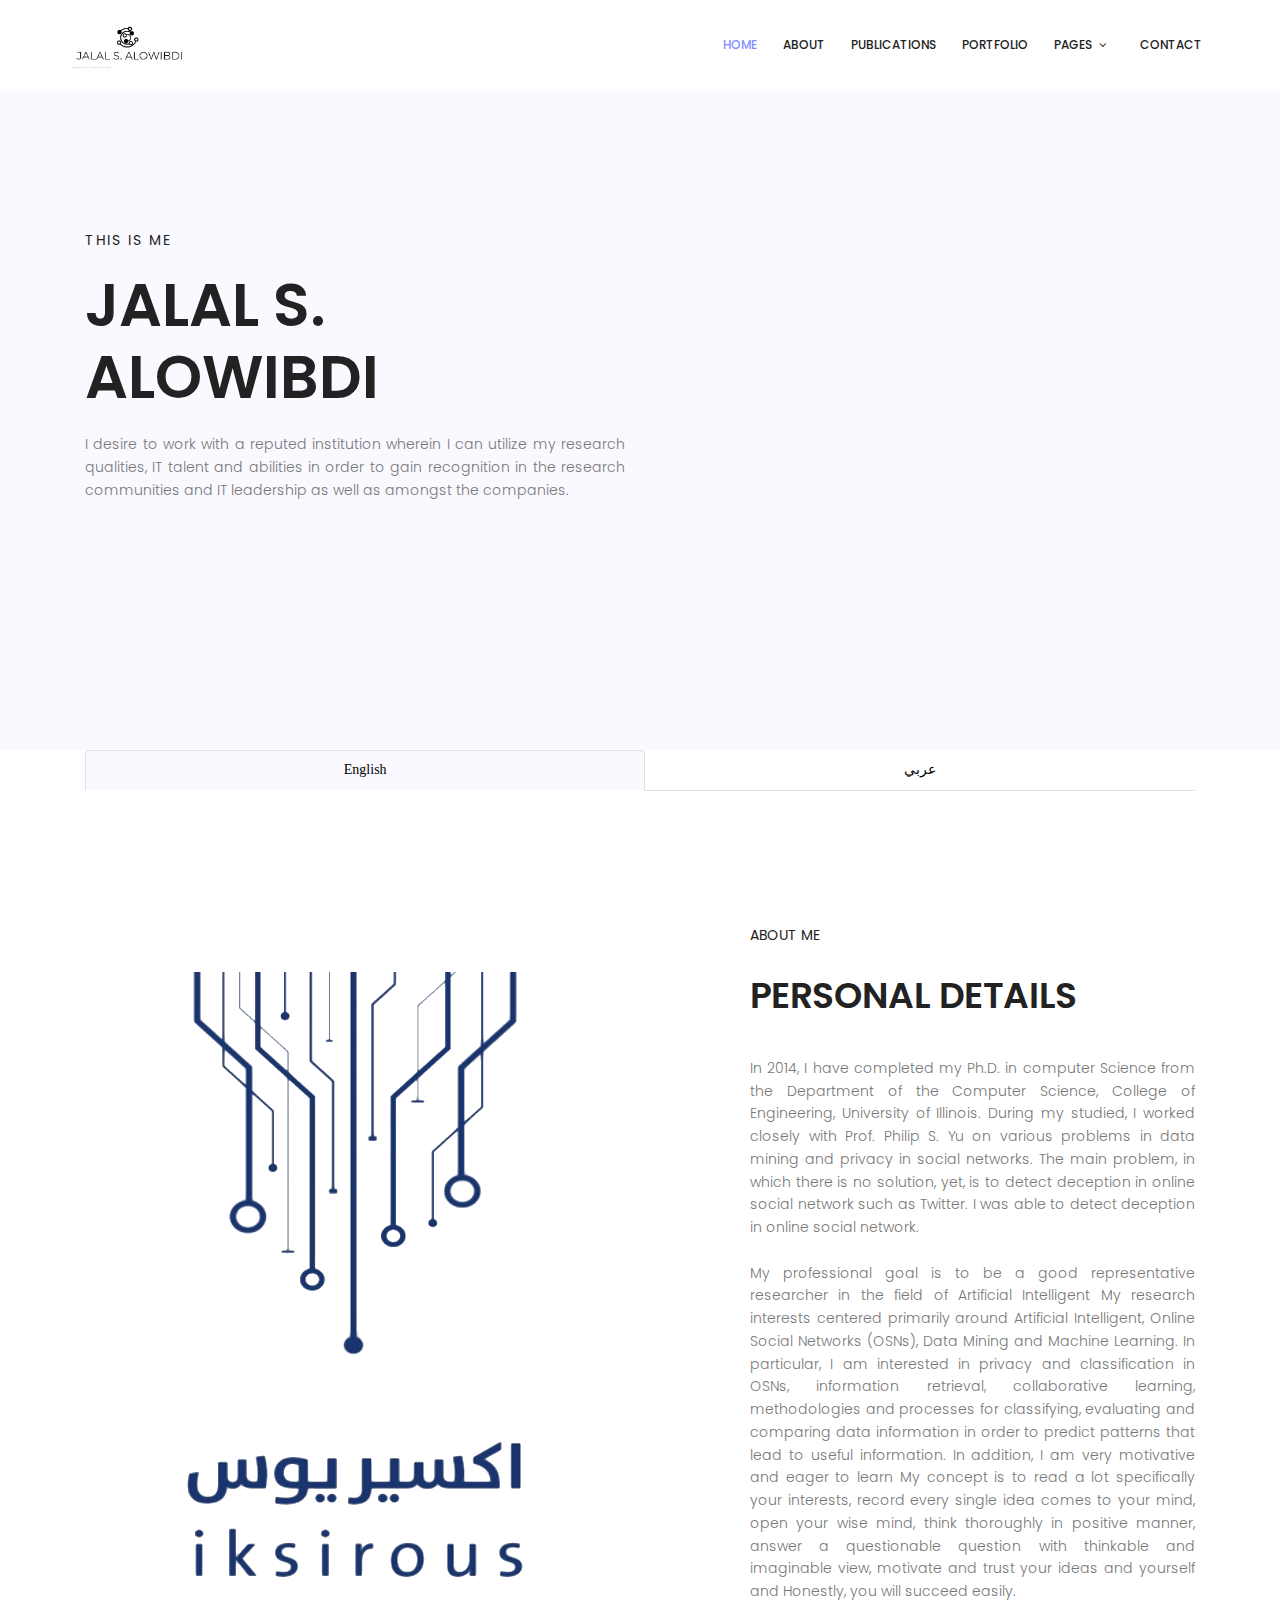
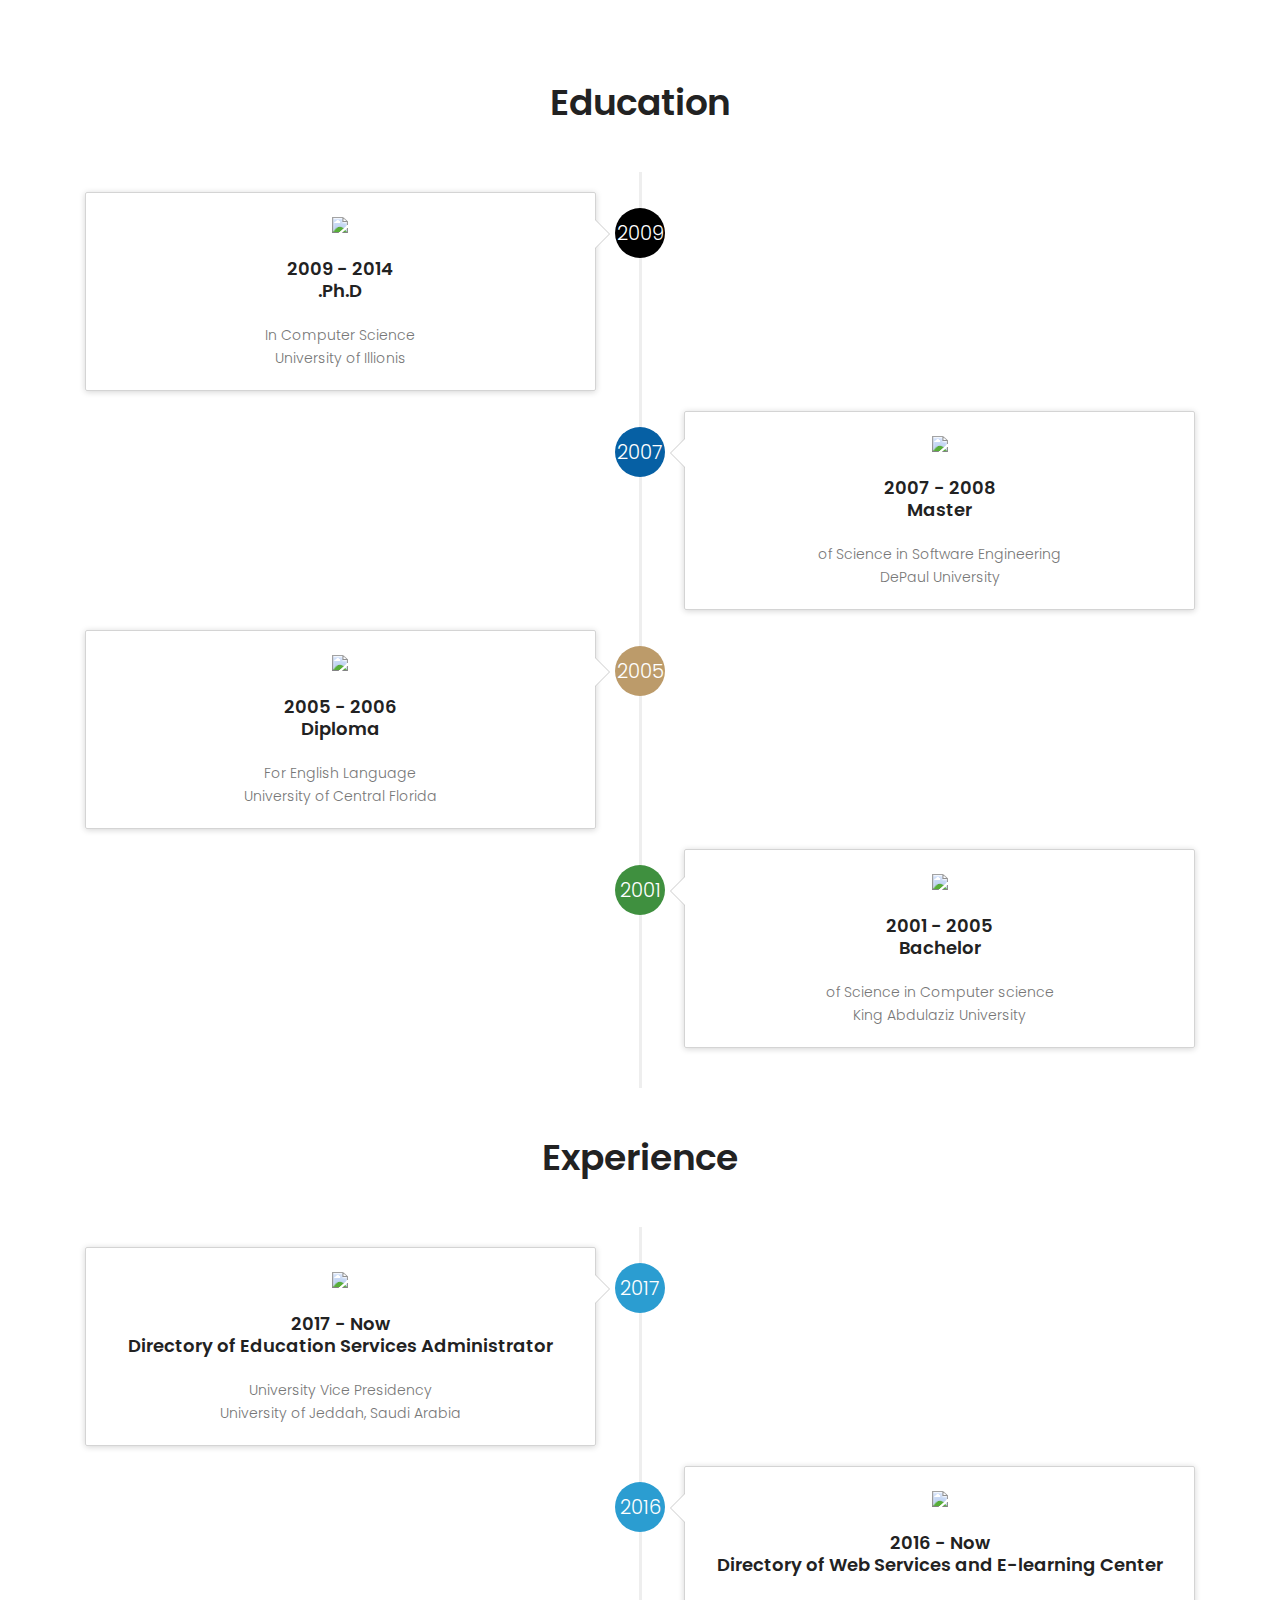
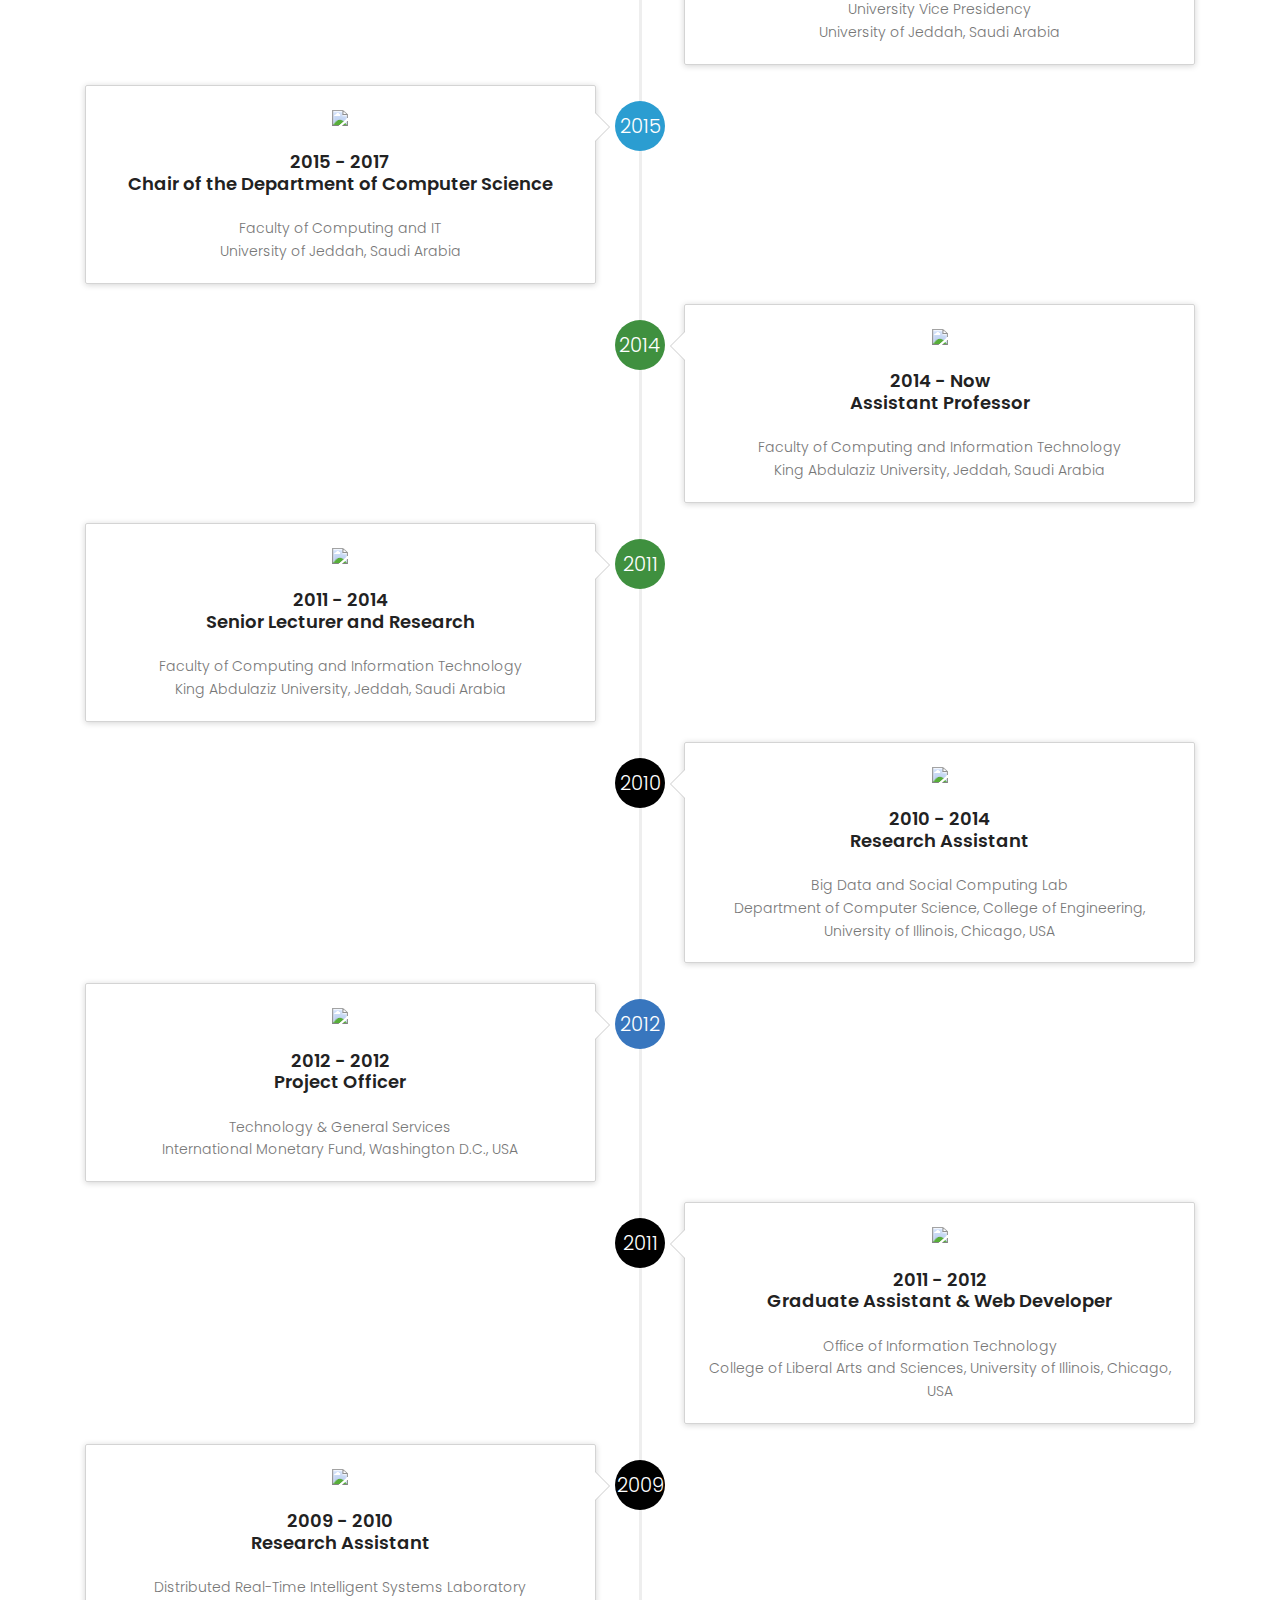
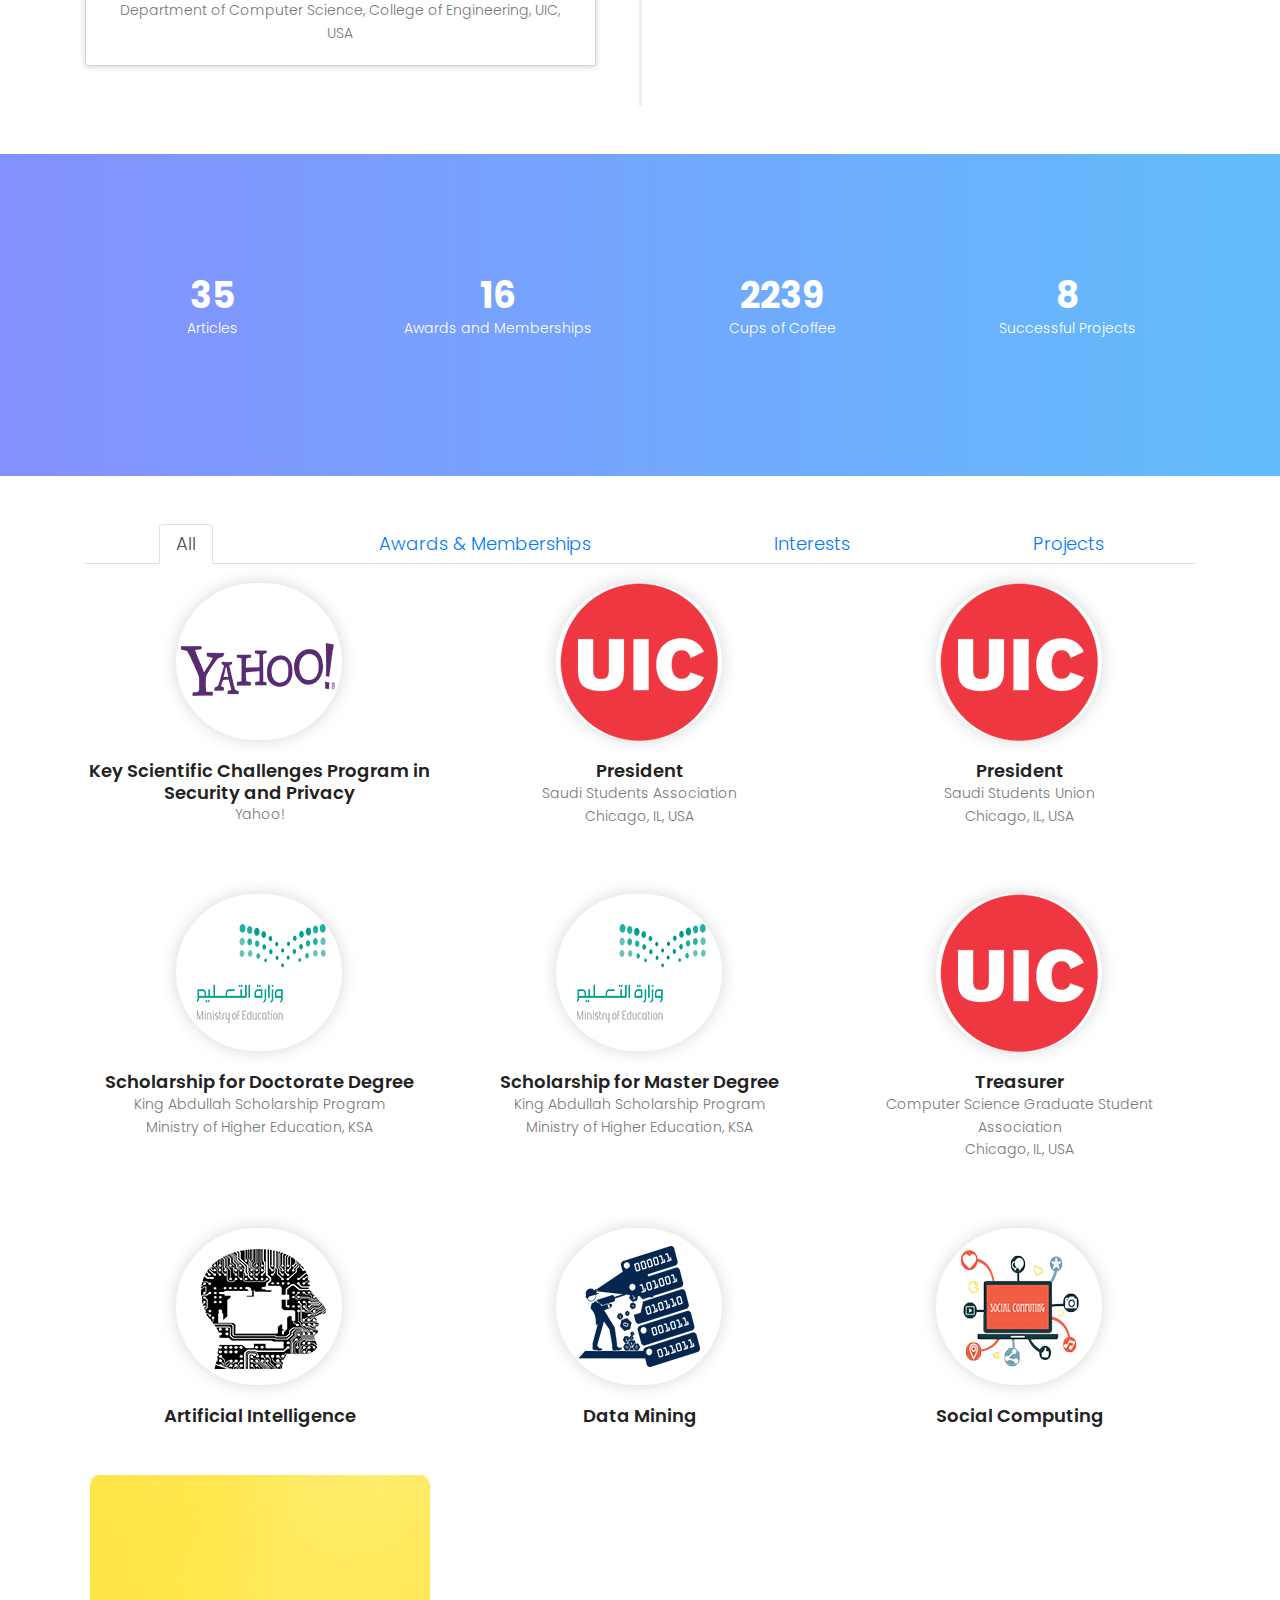
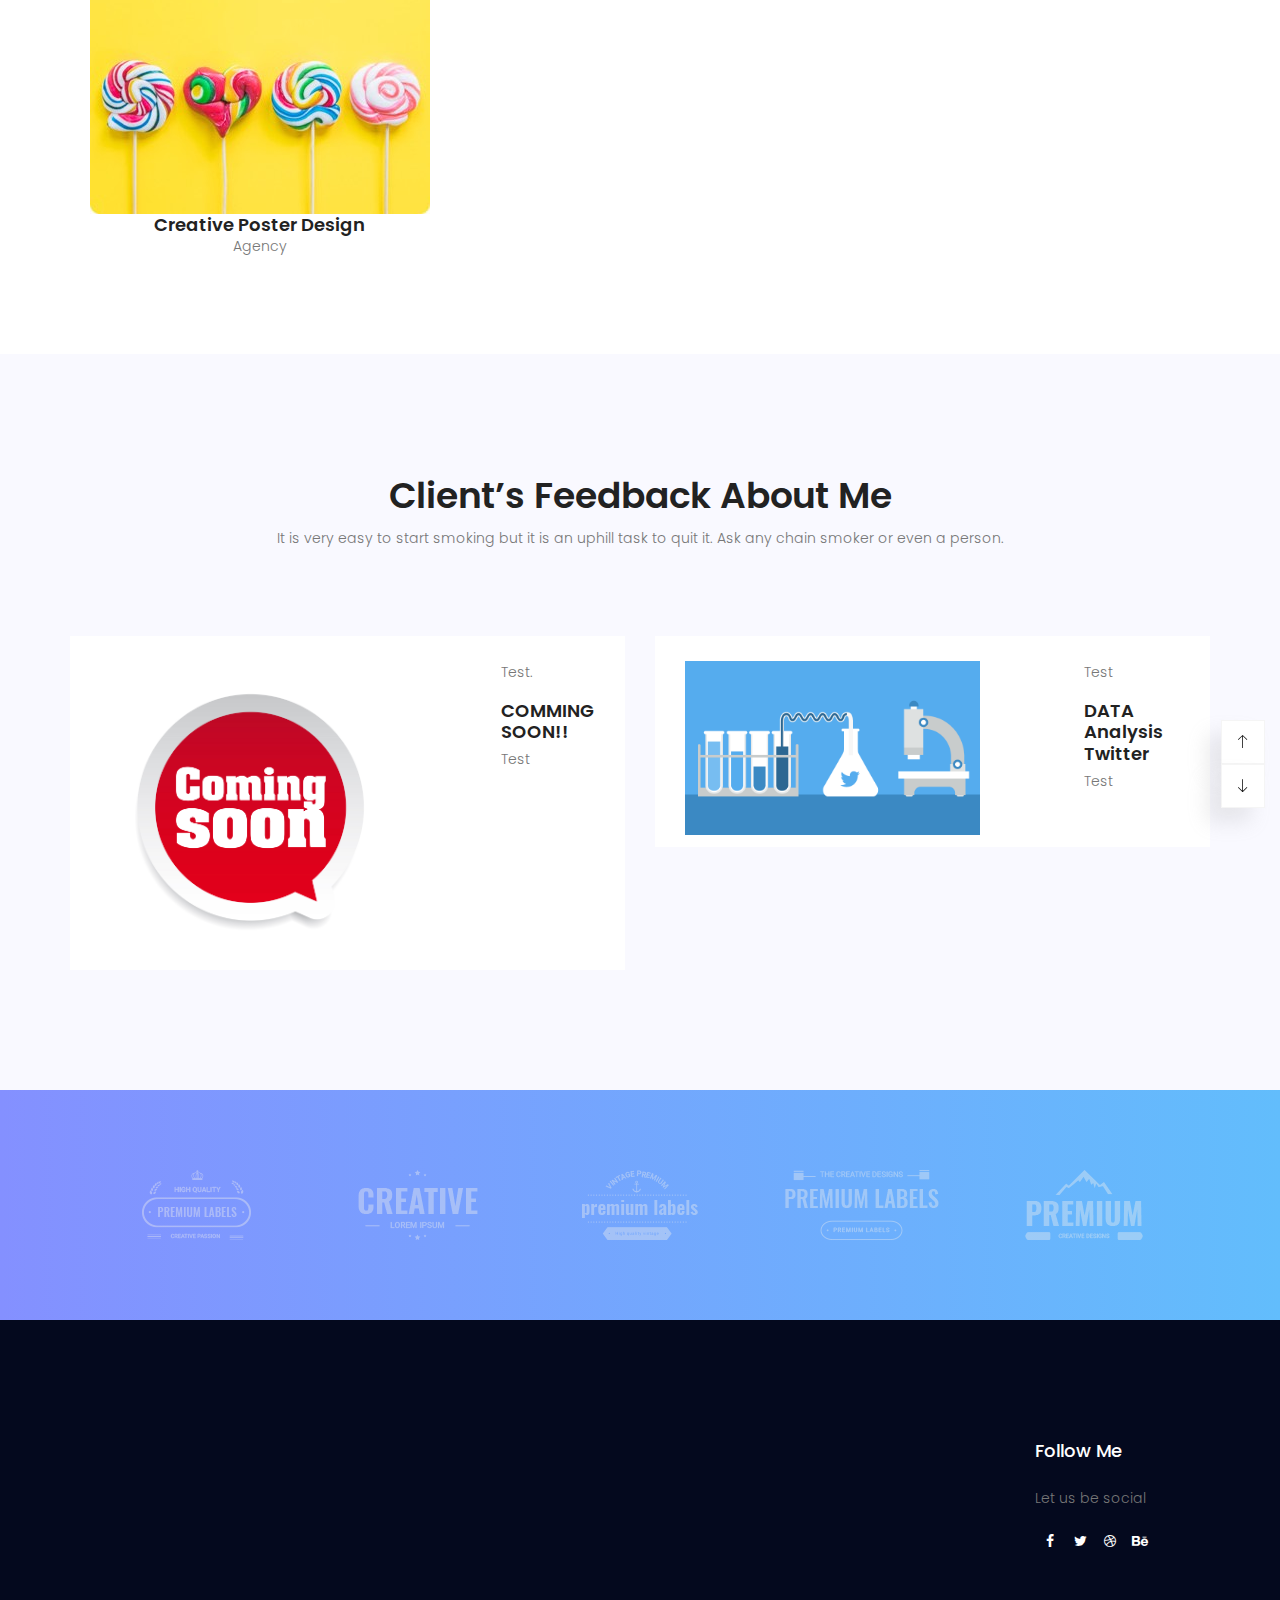
==== index.html @ 5398bbcd "changes" ====
<!DOCTYPE html>
<html lang="zxx" class="no-js">

<head>
    <!-- Mobile Specific Meta -->
    <meta name="viewport" content="width=device-width, initial-scale=1, shrink-to-fit=no">
    <!-- Favicon-->
    <link rel="shortcut icon" href="img/fav.png">
    <!-- Author Meta -->
    <meta name="author" content="colorlib">
    <!-- Meta Description -->
    <meta name="description" content="">
    <!-- Meta Keyword -->
    <meta name="keywords" content="">
    <!-- meta character set -->
    <meta charset="UTF-8">
    <!-- Site Title -->
    <title>JALAL S. ALOWIBDI</title>

    <link href="https://fonts.googleapis.com/css?family=Poppins:100,200,400,300,500,600,700" rel="stylesheet">
    <!--
			CSS
			============================================= -->
    <link rel="stylesheet" href="css/linearicons.css">
    <link rel="stylesheet" href="css/font-awesome.min.css">
    <link rel="stylesheet" href="css/bootstrap.css">
    <link rel="stylesheet" href="css/magnific-popup.css">
    <link rel="stylesheet" href="css/jquery-ui.css">
    <link rel="stylesheet" href="css/nice-select.css">
    <link rel="stylesheet" href="css/animate.min.css">
    <link rel="stylesheet" href="css/owl.carousel.css">
    <link rel="stylesheet" href="css/main.css">

    <style>
        .timeline {
            list-style: none;
            padding: 20px 0 20px;
            position: relative;
        }
        
        .timeline:before {
            top: 0;
            bottom: 0;
            position: absolute;
            content: " ";
            width: 3px;
            background-color: #eeeeee;
            left: 50%;
            margin-left: -1.5px;
        }
        
        .timeline>li {
            margin-bottom: 20px;
            position: relative;
        }
        
        .timeline>li:before,
        .timeline>li:after {
            content: " ";
            display: table;
        }
        
        .timeline>li:after {
            clear: both;
        }
        
        .timeline>li:before,
        .timeline>li:after {
            content: " ";
            display: table;
        }
        
        .timeline>li:after {
            clear: both;
        }
        
        .timeline>li>.timeline-panel {
            width: 46%;
            float: left;
            border: 1px solid #d4d4d4;
            border-radius: 2px;
            padding: 20px;
            position: relative;
            -webkit-box-shadow: 0 1px 6px rgba(0, 0, 0, 0.175);
            box-shadow: 0 1px 6px rgba(0, 0, 0, 0.175);
        }
        
        .timeline>li>.timeline-panel:before {
            position: absolute;
            top: 26px;
            right: -15px;
            display: inline-block;
            border-top: 15px solid transparent;
            border-left: 15px solid #ccc;
            border-right: 0 solid #ccc;
            border-bottom: 15px solid transparent;
            content: " ";
        }
        
        .timeline>li>.timeline-panel:after {
            position: absolute;
            top: 27px;
            right: -14px;
            display: inline-block;
            border-top: 14px solid transparent;
            border-left: 14px solid #fff;
            border-right: 0 solid #fff;
            border-bottom: 14px solid transparent;
            content: " ";
        }
        
        .timeline>li>.timeline-badge {
            color: #fff;
            width: 50px;
            height: 50px;
            line-height: 50px;
            font-size: 1.4em;
            text-align: center;
            position: absolute;
            top: 16px;
            left: 50%;
            margin-left: -25px;
            background-color: #999999;
            z-index: 100;
            border-top-right-radius: 50%;
            border-top-left-radius: 50%;
            border-bottom-right-radius: 50%;
            border-bottom-left-radius: 50%;
        }
        
        .timeline>li.timeline-inverted>.timeline-panel {
            float: right;
        }
        
        .timeline>li.timeline-inverted>.timeline-panel:before {
            border-left-width: 0;
            border-right-width: 15px;
            left: -15px;
            right: auto;
        }
        
        .timeline>li.timeline-inverted>.timeline-panel:after {
            border-left-width: 0;
            border-right-width: 14px;
            left: -14px;
            right: auto;
        }
        
        .timeline-badge.primary {
            background-color: #2e6da4 !important;
        }
        
        .timeline-badge.success {
            background-color: #3f903f !important;
        }
        
        .timeline-badge.warning {
            background-color: #f0ad4e !important;
        }
        
        .timeline-badge.danger {
            background-color: #d9534f !important;
        }
        
        .timeline-badge.info {
            background-color: #5bc0de !important;
        }
        
        .timeline-title {
            margin-top: 0;
            color: inherit;
        }
        
        .timeline-body>p,
        .timeline-body>ul {
            margin-bottom: 0;
        }
        
        .timeline-body>p+p {
            margin-top: 5px;
        }
    </style>
</head>

<body>
    <header id="header">
        <div class="container main-menu">
            <div class="row align-items-center justify-content-between d-flex">
                <div id="logo">
                    <a href="index.html"><img src="img/JALAL S. ALOWIBDI-logo.png" alt="" title="" width="120px" /></a>
                </div>
                <nav id="nav-menu-container">
                    <ul class="nav-menu">
                        <li><a href="index.html">Home</a></li>
                        <li><a href="about.html">About</a></li>
                        <li><a href="publications.html">Publications</a></li>
                        <li><a href="portfolio.html">Portfolio</a></li>
                        <ul>
                            <li><a href="blog-home.html">Blog Home</a></li>
                            <li><a href="blog-single.html">Blog Single</a></li>
                        </ul>
                        </li>
                        <li class="menu-has-children"><a href="">Pages</a>
                            <ul>
                                <li><a href="elements.html">Elements</a></li>
                                <li class="menu-has-children"><a href="">Level 2 </a>
                                    <ul>
                                        <li><a href="#">Item One</a></li>
                                        <li><a href="#">Item Two</a></li>
                                    </ul>
                                </li>
                            </ul>
                        </li>
                        <li><a href="contact.html">Contact</a></li>
                    </ul>
                </nav>
                <!-- #nav-menu-container -->
            </div>
        </div>
    </header>
    <!-- #header -->




    <!-- start banner Area -->
    <section class="banner-area">
        <div class="container">
            <div class="row fullscreen align-items-center justify-content-between">
                <div class="col-lg-6 col-md-6 banner-left">
                    <h6>This is me</h6>
                    <h1>Jalal S. Alowibdi</h1>
                    <p style="text-align: justify;">
                        I desire to work with a reputed institution wherein I can utilize my research qualities, IT talent and abilities in order to gain recognition in the research communities and IT leadership as well as amongst the companies.
                    </p>
                </div>
                <div class="col-lg-6 col-md-6 banner-right d-flex align-self-center">
                    <img class="img-fluid mx-auto" src="http://jalowibdi.uj.edu.sa/Files/968/ContactsPics/alowibdi00.JPG" alt="">
                </div>
            </div>
        </div>
    </section>
    <!-- End banner Area -->

    <div class="container">
        <ul class="nav nav-tabs nav-fill mb-3" id="pills-tab" role="tablist">
            <li class="nav-item">
                <a class="nav-link active" style="background: #f9f9ff; color: black; font-family: 'Droid Arabic Kufi', serif !important;" id="pills-home-tab" data-toggle="pill" href="#pills-home" role="tab" aria-controls="pills-home" aria-selected="true">English</a>
            </li>
            <li class="nav-item">
                <a class="nav-link" style="color: black; font-family: 'Droid Arabic Kufi', serif !important;" id="pills-profile-tab" data-toggle="pill" href="#pills-profile" role="tab" aria-controls="pills-profile" aria-selected="false">عربي</a>
            </li>
        </ul>
    </div>
    <div class="tab-content" id="pills-tabContent">
        <div class="tab-pane fade show active" id="pills-home" role="tabpanel" aria-labelledby="pills-home-tab">
            <!-- Start home-about Area -->
            <section class="home-about-area pt-120">
                <div class="container">
                    <div class="row align-items-center justify-content-between">
                        <div class="col-lg-6 col-md-6 text-center">
                            <img class="img-fluid" src="img/iksirirs.png" alt="iksirirs"> </div>
                        <div class="col-lg-5 col-md-6 home-about-right">
                            <h6>About Me</h6>
                            <h1 class="text-uppercase">Personal Details</h1>
                            <p style="text-align: justify;">
                                In 2014, I have completed my Ph.D. in computer Science from the Department of the Computer Science, College of Engineering, University of Illinois. During my studied, I worked closely with Prof. Philip S. Yu on various problems in data mining and privacy
                                in social networks. The main problem, in which there is no solution, yet, is to detect deception in online social network such as Twitter. I was able to detect deception in online social network.<br><br>                                My professional goal is to be a good representative researcher in the field of Artificial Intelligent My research interests centered primarily around Artificial Intelligent, Online Social Networks (OSNs), Data Mining and
                                Machine Learning. In particular, I am interested in privacy and classification in OSNs, information retrieval, collaborative learning, methodologies and processes for classifying, evaluating and comparing data information
                                in order to predict patterns that lead to useful information. In addition, I am very motivative and eager to learn My concept is to read a lot specifically your interests, record every single idea comes to your mind, open
                                your wise mind, think thoroughly in positive manner, answer a questionable question with thinkable and imaginable view, motivate and trust your ideas and yourself and Honestly, you will succeed easily.
                            </p>
                        </div>
                    </div>
                </div>
            </section>
            <!-- End home-about Area -->

            <!-- Start services Area -->
            <section class="services-area section-gap d-block d-md-none">
                <div class="container">
                    <div class="row d-flex justify-content-center">
                        <div class="menu-content  col-lg-7">
                            <div class="title text-center">
                                <h1 class="mb-10">Education</h1>
                            </div>
                        </div>
                    </div>
                    <div class="row">
                        <div class="col-lg-3 col-md-6">
                            <div class="single-services">
                                <img src="https://i1.wp.com/codcourier.org/wp-content/uploads/2018/05/562px-UIC_Logo.png?fit=562%2C600&ssl=1" height="150px">
                                <h4>2009 - 2014 <br> .Ph.D</h4>
                                <p>
                                    In Computer Science <br> University of Illionis
                                </p>
                            </div>
                        </div>
                        <div class="col-lg-3 col-md-6">
                            <div class="single-services">
                                <img src="http://www.critical-theory.com/wp-content/uploads/2013/10/depaul-university-600x372.png" height="150px">
                                <h4>2007 - 2008 <br> Master</h4>
                                <p>
                                    of Science in Software Engineering <br> DePaul University
                                </p>
                            </div>
                        </div>
                        <div class="col-lg-3 col-md-6">
                            <div class="single-services">
                                <img src="http://1000logos.net/wp-content/uploads/2017/11/UCF-logo.png" height="150px">
                                <h4>2005 - 2006 <br> Diploma</h4>
                                <p>
                                    For English Language <br> University of Central Florida
                                </p>
                            </div>
                        </div>
                        <div class="col-lg-3 col-md-6">
                            <div class="single-services">
                                <img src="https://kau-identity.kau.edu.sa/Images/222/KAU_logo.png" height="150px">
                                <h4>2001 - 2005 <br> Bachelor</h4>
                                <p>
                                    of Science in Computer science <br> King Abdulaziz University
                                </p>
                            </div>
                        </div>
                    </div>
                </div>
            </section>

            <div class="container d-none d-md-block">
                <div class="row d-flex justify-content-center">
                    <div class="menu-content  col-lg-7">
                        <div class="title text-center">
                            <h1 class="my-5">Education</h1>
                        </div>
                    </div>
                </div>
                <ul class="timeline">
                    <li>
                        <div class="timeline-badge" style="background-color: black;">2009 <i class="glyphicon glyphicon-check"></i></div>
                        <div class="timeline-panel">
                            <div class="timeline-heading text-center">
                                <img src="https://i1.wp.com/codcourier.org/wp-content/uploads/2018/05/562px-UIC_Logo.png?fit=562%2C600&ssl=1" height="150px">
                                <br><br>
                                <h4>2009 - 2014<br> .Ph.D</h4><br>
                            </div>
                            <div class="timeline-body text-center">
                                <p>
                                    In Computer Science <br> University of Illionis
                                </p>
                            </div>
                        </div>
                    </li>
                    <li class="timeline-inverted">
                        <div class="timeline-badge" style="background-color: #0660a4;">2007 <i class="glyphicon glyphicon-check"></i></div>
                        <div class="timeline-panel">
                            <div class="timeline-heading text-center">
                                <img src="http://www.critical-theory.com/wp-content/uploads/2013/10/depaul-university-600x372.png" height="150px">
                                <br><br>
                                <h4>2007 - 2008<br> Master</h4><br>
                            </div>
                            <div class="timeline-body text-center">
                                <p>
                                    of Science in Software Engineering <br> DePaul University
                                </p>
                            </div>
                        </div>
                    </li>
                    <li>
                        <div class="timeline-badge" style="background-color: #bc9b6a;">2005 <i class="glyphicon glyphicon-check"></i></div>
                        <div class="timeline-panel">
                            <div class="timeline-heading text-center">
                                <img src="http://1000logos.net/wp-content/uploads/2017/11/UCF-logo.png" height="150px">
                                <br><br>
                                <h4>2005 - 2006<br> Diploma</h4><br>
                            </div>
                            <div class="timeline-body text-center">
                                <p>
                                    For English Language <br> University of Central Florida
                                </p>
                            </div>
                        </div>
                    </li>
                    <li class="timeline-inverted">
                        <div class="timeline-badge success">2001 <i class="glyphicon glyphicon-check"></i></div>
                        <div class="timeline-panel">
                            <div class="timeline-heading text-center">
                                <img src="https://kau-identity.kau.edu.sa/Images/222/KAU_logo.png" height="150px">
                                <br><br>
                                <h4>2001 - 2005 <br> Bachelor</h4><br>
                            </div>
                            <div class="timeline-body text-center">
                                <p>
                                    of Science in Computer science <br> King Abdulaziz University
                                </p>
                            </div>
                        </div>
                    </li>
                </ul>
            </div>
















            <section class="services-area section-gap d-block d-md-none">
                <div class="container">
                    <div class="row d-flex justify-content-center">
                        <div class="menu-content  col-lg-7">
                            <div class="title text-center">
                                <h1 class="mb-10">Experience</h1>
                            </div>
                        </div>
                    </div>
                    <div class="row">
                        <div class="col-lg-3 col-md-6">
                            <div class="single-services">
                                <img src="https://cdn.sabq.org/uploads/media-cache/resize_800_relative/uploads/material-file/5b094ed751a773ba26da74f5/5b094ecc1f9b8.jpg" height="150px">
                                <h4>2017 - Now <br> Directory of Education Services Administrator</h4>
                                <p>
                                    University Vice Presidency <br> University of Jeddah, Saudi Arabia
                                </p>
                            </div>
                        </div>
                        <div class="col-lg-3 col-md-6">
                            <div class="single-services">
                                <img src="https://cdn.sabq.org/uploads/media-cache/resize_800_relative/uploads/material-file/5b094ed751a773ba26da74f5/5b094ecc1f9b8.jpg" height="150px">
                                <h4>2016 - Now <br> Directory of Web Services and E-learning Center</h4>
                                <p>
                                    University Vice Presidency <br> University of Jeddah, Saudi Arabia
                                </p>
                            </div>
                        </div>
                        <div class="col-lg-3 col-md-6">
                            <div class="single-services">
                                <img src="https://cdn.sabq.org/uploads/media-cache/resize_800_relative/uploads/material-file/5b094ed751a773ba26da74f5/5b094ecc1f9b8.jpg" height="150px">
                                <h4>2015 - 2017 <br> Chair of the Department of Computer Science</h4>
                                <p>
                                    Faculty of Computing and IT <br> University of Jeddah, Saudi Arabia
                                </p>
                            </div>
                        </div>
                        <div class="col-lg-3 col-md-6">
                            <div class="single-services">
                                <img src="https://kau-identity.kau.edu.sa/Images/222/KAU_logo.png" height="150px">
                                <h4>2014 - Now <br> Assistant Professor</h4>
                                <p>
                                    Faculty of Computing and Information Technology <br> King Abdulaziz University, Jeddah, Saudi Arabia
                                </p>
                            </div>
                        </div>
                        <div class="col-lg-3 col-md-6">
                            <div class="single-services">
                                <img src="https://kau-identity.kau.edu.sa/Images/222/KAU_logo.png" height="150px">
                                <h4>2011 - 2014 <br> Senior Lecturer and Research</h4>
                                <p>
                                    Faculty of Computing and Information Technology <br> King Abdulaziz University, Jeddah, Saudi Arabia
                                </p>
                            </div>
                        </div>
                        <div class="col-lg-3 col-md-6">
                            <div class="single-services">
                                <img src="https://i1.wp.com/codcourier.org/wp-content/uploads/2018/05/562px-UIC_Logo.png?fit=562%2C600&ssl=1" height="150px">
                                <h4>2010-2014 <br> Research Assistant</h4>
                                <p>
                                    Big Data and Social Computing Lab <br> Department of Computer Science, College of Engineering, University of Illinois, Chicago, USA
                                </p>
                            </div>
                        </div>
                        <div class="col-lg-3 col-md-6">
                            <div class="single-services">
                                <img src="https://upload.wikimedia.org/wikipedia/en/thumb/7/7e/International_Monetary_Fund_logo.svg/1200px-International_Monetary_Fund_logo.svg.png" height="150px">
                                <h4>2012 - 2012 <br> Project Officer</h4>
                                <p>
                                    Technology & General Services <br> International Monetary Fund, Washington D.C., USA
                                </p>
                            </div>
                        </div>
                        <div class="col-lg-3 col-md-6">
                            <div class="single-services">
                                <img src="https://i1.wp.com/codcourier.org/wp-content/uploads/2018/05/562px-UIC_Logo.png?fit=562%2C600&ssl=1" height="150px">
                                <h4>2011 - 2012 <br> Graduate Assistant & Web Developer</h4>
                                <p>
                                    Office of Information Technology <br> College of Liberal Arts and Sciences, University of Illinois, Chicago, USA
                                </p>
                            </div>
                        </div>
                        <div class="col-lg-3 col-md-6">
                            <div class="single-services">
                                <img src="https://i1.wp.com/codcourier.org/wp-content/uploads/2018/05/562px-UIC_Logo.png?fit=562%2C600&ssl=1" height="150px">
                                <h4>2009 - 2010 <br> Research Assistant</h4>
                                <p>
                                    Ditstributed Real-Time Intelligent Systems Laboratory <br> University of Illionis, College of Engineering, Chicago, UICm USA
                                </p>
                            </div>
                        </div>
                    </div>
                </div>
            </section>

            <div class="container d-none d-md-block mb-5">
                <div class="row d-flex justify-content-center">
                    <div class="menu-content  col-lg-7">
                        <div class="title text-center">
                            <h1 class="my-5">Experience</h1>
                        </div>
                    </div>
                </div>
                <ul class="timeline">
                    <li>
                        <div class="timeline-badge" style="background-color: #2b9dd1;">2017 <i class="glyphicon glyphicon-check"></i></div>
                        <div class="timeline-panel">
                            <div class="timeline-heading text-center">
                                <img src="https://cdn.sabq.org/uploads/media-cache/resize_800_relative/uploads/material-file/5b094ed751a773ba26da74f5/5b094ecc1f9b8.jpg" height="150px">
                                <br><br>
                                <h4>2017 - Now<br> Directory of Education Services Administrator</h4><br>
                            </div>
                            <div class="timeline-body text-center">
                                <p>
                                    University Vice Presidency <br> University of Jeddah, Saudi Arabia
                                </p>
                            </div>
                        </div>
                    </li>
                    <li class="timeline-inverted">
                        <div class="timeline-badge" style="background-color: #2b9dd1;">2016 <i class="glyphicon glyphicon-check"></i></div>
                        <div class="timeline-panel">
                            <div class="timeline-heading text-center">
                                <img src="https://cdn.sabq.org/uploads/media-cache/resize_800_relative/uploads/material-file/5b094ed751a773ba26da74f5/5b094ecc1f9b8.jpg" height="150px">
                                <br><br>
                                <h4>2016 - Now<br> Directory of Web Services and E-learning Center</h4><br>
                            </div>
                            <div class="timeline-body text-center">
                                <p>
                                    University Vice Presidency <br> University of Jeddah, Saudi Arabia
                                </p>
                            </div>
                        </div>
                    </li>
                    <li>
                        <div class="timeline-badge" style="background-color: #2b9dd1;">2015 <i class="glyphicon glyphicon-check"></i></div>
                        <div class="timeline-panel">
                            <div class="timeline-heading text-center">
                                <img src="https://cdn.sabq.org/uploads/media-cache/resize_800_relative/uploads/material-file/5b094ed751a773ba26da74f5/5b094ecc1f9b8.jpg" height="150px">
                                <br><br>
                                <h4>2015 - 2017<br> Chair of the Department of Computer Science</h4><br>
                            </div>
                            <div class="timeline-body text-center">
                                <p>
                                    Faculty of Computing and IT <br> University of Jeddah, Saudi Arabia
                                </p>
                            </div>
                        </div>
                    </li>
                    <li class="timeline-inverted">
                        <div class="timeline-badge success">2014 <i class="glyphicon glyphicon-check"></i></div>
                        <div class="timeline-panel">
                            <div class="timeline-heading text-center">
                                <img src="https://kau-identity.kau.edu.sa/Images/222/KAU_logo.png" height="150px">
                                <br><br>
                                <h4>2014 - Now<br> Assistant Professor</h4><br>
                            </div>
                            <div class="timeline-body text-center">
                                <p>
                                    Faculty of Computing and Information Technology <br> King Abdulaziz University, Jeddah, Saudi Arabia
                                </p>
                            </div>
                        </div>
                    </li>
                    <li>
                        <div class="timeline-badge success">2011 <i class="glyphicon glyphicon-check"></i></div>
                        <div class="timeline-panel">
                            <div class="timeline-heading text-center">
                                <img src="https://kau-identity.kau.edu.sa/Images/222/KAU_logo.png" height="150px">
                                <br><br>
                                <h4>2011 - 2014 <br> Senior Lecturer and Research</h4><br>
                            </div>
                            <div class="timeline-body text-center">
                                <p>
                                    Faculty of Computing and Information Technology <br> King Abdulaziz University, Jeddah, Saudi Arabia
                                </p>
                            </div>
                        </div>
                    </li>
                    <li class="timeline-inverted">
                        <div class="timeline-badge" style="background-color: black;">2010 <i class="glyphicon glyphicon-check"></i></div>
                        <div class="timeline-panel">
                            <div class="timeline-heading text-center">
                                <img src="https://i1.wp.com/codcourier.org/wp-content/uploads/2018/05/562px-UIC_Logo.png?fit=562%2C600&ssl=1" height="150px">
                                <br><br>
                                <h4>2010 - 2014<br> Research Assistant</h4><br>
                            </div>
                            <div class="timeline-body text-center">
                                <p>
                                    Big Data and Social Computing Lab <br> Department of Computer Science, College of Engineering, University of Illinois, Chicago, USA
                                </p>
                            </div>
                        </div>
                    </li>
                    <li>
                        <div class="timeline-badge" style="background-color: #3876be;">2012 <i class="glyphicon glyphicon-check"></i></div>
                        <div class="timeline-panel">
                            <div class="timeline-heading text-center">
                                <img src="https://upload.wikimedia.org/wikipedia/en/thumb/7/7e/International_Monetary_Fund_logo.svg/1200px-International_Monetary_Fund_logo.svg.png" height="150px">
                                <br><br>
                                <h4>2012 - 2012<br> Project Officer</h4><br>
                            </div>
                            <div class="timeline-body text-center">
                                <p>
                                    Technology & General Services <br> International Monetary Fund, Washington D.C., USA
                                </p>
                            </div>
                        </div>
                    </li>
                    <li class="timeline-inverted">
                        <div class="timeline-badge" style="background-color: black;">2011 <i class="glyphicon glyphicon-check"></i></div>
                        <div class="timeline-panel">
                            <div class="timeline-heading text-center">
                                <img src="https://i1.wp.com/codcourier.org/wp-content/uploads/2018/05/562px-UIC_Logo.png?fit=562%2C600&ssl=1" height="150px">
                                <br><br>
                                <h4>2011 - 2012<br> Graduate Assistant & Web Developer</h4><br>
                            </div>
                            <div class="timeline-body text-center">
                                <p>
                                    Office of Information Technology <br> College of Liberal Arts and Sciences, University of Illinois, Chicago, USA
                                </p>
                            </div>
                        </div>
                    </li>
                    <li>
                        <div class="timeline-badge" style="background-color: black;">2009 <i class="glyphicon glyphicon-check"></i></div>
                        <div class="timeline-panel">
                            <div class="timeline-heading text-center">
                                <img src="https://i1.wp.com/codcourier.org/wp-content/uploads/2018/05/562px-UIC_Logo.png?fit=562%2C600&ssl=1" height="150px">
                                <br><br>
                                <h4>2009 - 2010 <br> Research Assistant</h4><br>
                            </div>
                            <div class="timeline-body text-center">
                                <p>
                                    Distributed Real-Time Intelligent Systems Laboratory <br> Department of Computer Science, College of Engineering, UIC, USA
                                </p>
                            </div>
                        </div>
                    </li>
                </ul>
            </div>















            <section class="facts-area section-gap my-5" id="facts-area">
                <div class="container">
                    <div class="row">
                        <div class="col-lg-3 col-md-6 single-fact">
                            <h1 class="counter">35</h1>
                            <p>Articles</p>
                        </div>
                        <div class="col-lg-3 col-md-6 single-fact">
                            <h1 class="counter">16</h1>
                            <p>Awards and Memberships</p>
                        </div>
                        <div class="col-lg-3 col-md-6 single-fact">
                            <h1 class="counter">2239</h1>
                            <p>Cups of Coffee</p>
                        </div>
                        <div class="col-lg-3 col-md-6 single-fact">
                            <h1 class="counter">8</h1>
                            <p>Successful Projects</p>
                        </div>
                    </div>
                </div>
            </section>
            <!-- end fact Area -->

            <div class="container text-center mb-5">
                <ul class="nav nav-tabs flex-column flex-sm-row" id="myTab" role="tablist">
                    <li class="nav-item mx-auto" style="font-size: 18px;">
                        <a class="nav-link active" id="all-tab" data-toggle="tab" href="#all" role="tab" aria-controls="all" aria-selected="true">All</a>
                    </li>
                    <li class="nav-item mx-auto" style="font-size: 18px;">
                        <a class="nav-link" id="awards-tab" data-toggle="tab" href="#awards" role="tab" aria-controls="awards" aria-selected="false">Awards & Memberships</a>
                    </li>
                    <li class="nav-item mx-auto" style="font-size: 18px;">
                        <a class="nav-link" id="interests-tab" data-toggle="tab" href="#interests" role="tab" aria-controls="interests" aria-selected="false">Interests</a>
                    </li>
                    <li class="nav-item mx-auto" style="font-size: 18px;">
                        <a class="nav-link" id="projects-tab" data-toggle="tab" href="#projects" role="tab" aria-controls="projects" aria-selected="false">Projects</a>
                    </li>
                </ul>
                <div class="tab-content" id="myTabContent">
                    <div class="tab-pane fade show active" id="all" role="tabpanel" aria-labelledby="all-tab">
                        <div class="row">

                            <div class="col-sm-4 mb-5">
                                <img class=" img-fluid" src="img/yahoo.png" alt="">

                                <div class="p-inner">
                                    <h4>Key Scientific Challenges Program in Security and Privacy</h4>
                                    <div class="cat">Yahoo!</div>
                                </div>
                            </div>

                            <div class="col-sm-4 mb-5">

                                <img class=" img-fluid" src="img/uic.png" alt="">

                                <div class="p-inner">
                                    <h4>President</h4>
                                    <div class="cat">Saudi Students Association</div>
                                    <div class="cat">Chicago, IL, USA</div>
                                </div>
                            </div>

                            <div class="col-sm-4 mb-5">

                                <img class=" img-fluid" src="img/uic.png" alt="">

                                <div class="p-inner">
                                    <h4>President</h4>
                                    <div class="cat">Saudi Students Union</div>
                                    <div class="cat">Chicago, IL, USA</div>
                                </div>
                            </div>



                            <div class="col-sm-4 mb-5">
                                <img class=" img-fluid" src="img/medu.png" alt="">

                                <div class="p-inner">
                                    <h4>Scholarship for Doctorate Degree</h4>
                                    <div class="cat">King Abdullah Scholarship Program</div>
                                    <div class="cat">Ministry of Higher Education, KSA</div>
                                </div>
                            </div>

                            <div class="col-sm-4 mb-5">
                                <img class=" img-fluid" src="img/medu.png" alt="">

                                <div class="p-inner">
                                    <h4>Scholarship for Master Degree</h4>
                                    <div class="cat">King Abdullah Scholarship Program</div>
                                    <div class="cat">Ministry of Higher Education, KSA</div>
                                </div>
                            </div>

                            <div class="col-sm-4 mb-5">
                                <img class=" img-fluid" src="img/uic.png" alt="">
                                <div class="p-inner">
                                    <h4>Treasurer</h4>
                                    <div class="cat">Computer Science Graduate Student Association</div>
                                    <div class="cat">Chicago, IL, USA</div>
                                </div>
                            </div>







                            <div class="col-sm-4 mb-5">
                                <img class=" img-fluid" src="img/Ai.png" alt="">

                                <div class="p-inner">
                                    <h4>Artificial Intelligence</h4>
                                </div>
                            </div>

                            <div class="col-sm-4 mb-5">

                                <img class=" img-fluid" src="img/dminng.png" alt="">

                                <div class="p-inner">
                                    <h4>Data Mining</h4>
                                </div>
                            </div>

                            <div class="col-sm-4 mb-5">
                                <img class=" img-fluid" src="img/social.png" alt="">
                                <div class="p-inner">
                                    <h4>Social Computing</h4>
                                </div>
                            </div>

                            <div class="col-sm-4 mb-5">
                                <img class=" img-fluid" src="img/p3.jpg" alt="">

                                <div class="p-inner">
                                    <h4>Creative Poster Design</h4>
                                    <div class="cat">Agency</div>
                                </div>
                            </div>

                        </div>
                    </div>





                    <div class="tab-pane fade" id="awards" role="tabpanel" aria-labelledby="awards-tab">
                        <div class="row">

                            <div class="col-sm-4 mb-5">
                                <img class=" img-fluid" src="img/yahoo.png" alt="">

                                <div class="p-inner">
                                    <h4>Key Scientific Challenges Program in Security and Privacy</h4>
                                    <div class="cat">Yahoo!</div>
                                </div>
                            </div>

                            <div class="col-sm-4 mb-5">

                                <img class=" img-fluid" src="img/uic.png" alt="">

                                <div class="p-inner">
                                    <h4>President</h4>
                                    <div class="cat">Saudi Students Association</div>
                                    <div class="cat">Chicago, IL, USA</div>
                                </div>
                            </div>

                            <div class="col-sm-4 mb-5">

                                <img class=" img-fluid" src="img/uic.png" alt="">

                                <div class="p-inner">
                                    <h4>President</h4>
                                    <div class="cat">Saudi Students Union</div>
                                    <div class="cat">Chicago, IL, USA</div>
                                </div>
                            </div>



                            <div class="col-sm-4 mb-5">
                                <img class=" img-fluid" src="img/medu.png" alt="">

                                <div class="p-inner">
                                    <h4>Scholarship for Doctorate Degree</h4>
                                    <div class="cat">King Abdullah Scholarship Program</div>
                                    <div class="cat">Ministry of Higher Education, KSA</div>
                                </div>
                            </div>

                            <div class="col-sm-4 mb-5">
                                <img class=" img-fluid" src="img/medu.png" alt="">

                                <div class="p-inner">
                                    <h4>Scholarship for Master Degree</h4>
                                    <div class="cat">King Abdullah Scholarship Program</div>
                                    <div class="cat">Ministry of Higher Education, KSA</div>
                                </div>
                            </div>

                            <div class="col-sm-4 mb-5">
                                <img class=" img-fluid" src="img/uic.png" alt="">
                                <div class="p-inner">
                                    <h4>Treasurer</h4>
                                    <div class="cat">Computer Science Graduate Student Association</div>
                                    <div class="cat">Chicago, IL, USA</div>
                                </div>
                            </div>

                        </div>
                    </div>
                    <div class="tab-pane fade" id="interests" role="tabpanel" aria-labelledby="interests-tab">
                        <div class="row">

                            <div class="col-sm-4 mb-5">
                                <img class=" img-fluid" src="img/Ai.png" alt="">

                                <div class="p-inner">
                                    <h4>Artificial Intelligence</h4>
                                </div>
                            </div>

                            <div class="col-sm-4 mb-5">

                                <img class=" img-fluid" src="img/dminng.png" alt="">

                                <div class="p-inner">
                                    <h4>Data Mining</h4>
                                </div>
                            </div>

                            <div class="col-sm-4 mb-5">
                                <img class=" img-fluid" src="img/social.png" alt="">
                                <div class="p-inner">
                                    <h4>Social Computing</h4>
                                </div>
                            </div>

                        </div>
                    </div>
                    <div class="tab-pane fade" id="projects" role="tabpanel" aria-labelledby="projects-tab">
                        <div class="row mt-4">

                            <div class="col-sm-4 mb-5">
                                <img class=" img-fluid" src="img/p3.jpg" alt="">

                                <div class="p-inner">
                                    <h4>Creative Poster Design</h4>
                                    <div class="cat">Agency</div>
                                </div>
                            </div>

                        </div>
                    </div>
                </div>
            </div>



            <!-- Start portfolio-area Area -->
            <!--<section class="portfolio-area section-gap" id="portfolio">
                <div class="container">
		            <div class="row d-flex justify-content-center">
		                <div class="menu-content pb-10 col-lg-8">
		                    <div class="title text-center">
		                        <h1 class="mb-10">Awards and Researches</h1>
		                    </div>
		                </div>
		            </div>
                    
                    <div class="filters">
                        <ul>
                            <li class="active" data-filter="*">All</li>
                            <li data-filter=".vector">Awards & Memberships</li>
                            <li data-filter=".raster">Interests</li>
                            <li data-filter=".ui">Projects</li>
                        </ul>
                    </div>
                    
                    <div class="filters-content">
                        <div class="row grid">




														<div class="single-portfolio col-sm-4 all vector">																	
															<img class="image img-fluid" src="img/yahoo.png" alt="">                             		
																
															<div class="p-inner">
																	<h4>Key Scientific Challenges Program in Security and Privacy</h4>
																<div class="cat">Yahoo!</div>
															</div>					                               
														</div>

															<div class="single-portfolio col-sm-4 all vector">
																	
																<img class="image img-fluid" src="img/uic.png" alt="">                        		
																	
																<div class="p-inner">
																		<h4>President</h4>
																	<div class="cat">Saudi Students Association</div>
																	<div class="cat">Chicago, IL, USA</div>
																</div>					                               
															</div>

																<div class="single-portfolio col-sm-4 all vector">
																		
																	<img class="image img-fluid" src="img/uic.png" alt="">
	
																	<div class="p-inner">
																			<h4>President</h4>
																			<div class="cat">Saudi Students Union</div>
																			<div class="cat">Chicago, IL, USA</div>
																	</div>					                               
																</div>

																	<div class="single-portfolio col-sm-4 all vector">
																		<img class="image img-fluid" src="img/medu.png" alt="">
													                            		
																		<div class="p-inner">
																				<h4>Scholarship for Doctorate Degree</h4>
																			<div class="cat">King Abdullah Scholarship Program</div>
																			<div class="cat">Ministry of Higher Education, KSA</div>
																		</div>					                               
																	</div>

																		<div class="single-portfolio col-sm-4 all vector">
																			<img class="image img-fluid" src="img/medu.png" alt="">
														                       		
																			<div class="p-inner">
																					<h4>Scholarship for Master Degree</h4>
																					<div class="cat">King Abdullah Scholarship Program</div>
																					<div class="cat">Ministry of Higher Education, KSA</div>
																			</div>					                               
																		</div>

																			<div class="single-portfolio col-sm-4 all vector">
																				<img class="image img-fluid" src="img/uic.png" alt="">                   		
																				<div class="p-inner">
																					<h4>Treasurer</h4>
																					<div class="cat">Computer Science Graduate Student Association</div>
																					<div class="cat">Chicago, IL, USA</div>
																				</div>					                               
																			</div>






                            
														<div class="single-portfolio col-sm-4 all raster">
															<img class="image img-fluid" src="img/Ai.png" alt="">
																									
															<div class="p-inner">
																<h4>Artificial Intelligence</h4>
															</div>					                               
														</div>

														<div class="single-portfolio col-sm-4 all raster">
																
																<img class="image img-fluid" src="img/dminng.png" alt="">
										                     		
																<div class="p-inner">
																		<h4>Data Mining</h4>
																</div>					                               
														</div>

														<div class="single-portfolio col-sm-4 all raster">
																<img class="image img-fluid" src="img/social.png" alt="">                 		
																<div class="p-inner">
																		<h4>Social Computing</h4>
																</div>					                               
														</div>






														                           
                            <div class="single-portfolio col-sm-4 all ui">
	                            		 <img class="image img-fluid" src="img/p3.jpg" alt="">

                                <div class="p-inner">
                                    <h4>Creative Poster Design</h4>
                                    <div class="cat">Agency</div>
                                </div>
                            </div>
                            
                            
                        </div>
                    </div>
                    
                </div>
            </section>-->
            <!-- End portfolio-area Area -->

            <!-- Start testimonial Area -->
            <section class="testimonial-area section-gap">
                <div class="container">
                    <div class="row d-flex justify-content-center">
                        <div class="menu-content pb-70 col-lg-8">
                            <div class="title text-center">
                                <h1 class="mb-10">Client’s Feedback About Me</h1>
                                <p>It is very easy to start smoking but it is an uphill task to quit it. Ask any chain smoker or even a person.</p>
                            </div>
                        </div>
                    </div>
                    <div class="row">
                        <div class="active-testimonial">
                            <div class="single-testimonial item d-flex flex-row">
                                <div class="thumb">
                                    <img class="img-fluid" style="width: 80%" src="img/11.jpg" alt="">
                                </div>
                                <div class="desc">
                                    <p>
                                        Test.
                                    </p>
                                    <h4>COMMING SOON!!</h4>
                                    <p>Test</p>
                                </div>
                            </div>
                            <div class="single-testimonial item d-flex flex-row">
                                <div class="thumb">
                                    <img class="img-fluid" src="img/22.png" style="width: 80%" alt="">
                                </div>
                                <div class="desc">
                                    <p>
                                        Test
                                    </p>
                                    <h4>DATA Analysis Twitter </h4>
                                    <p>Test</p>
                                </div>
                            </div>
                        </div>
                    </div>
                </div>
            </section>
            <!-- End testimonial Area -->

            <!-- Start brands Area -->
            <section class="brands-area">
                <div class="container">
                    <div class="brand-wrap">
                        <div class="row align-items-center active-brand-carusel justify-content-start no-gutters">
                            <div class="col single-brand">
                                <a href="#"><img class="mx-auto" src="img/l1.png" alt=""></a>
                            </div>
                            <div class="col single-brand">
                                <a href="#"><img class="mx-auto" src="img/l2.png" alt=""></a>
                            </div>
                            <div class="col single-brand">
                                <a href="#"><img class="mx-auto" src="img/l3.png" alt=""></a>
                            </div>
                            <div class="col single-brand">
                                <a href="#"><img class="mx-auto" src="img/l4.png" alt=""></a>
                            </div>
                            <div class="col single-brand">
                                <a href="#"><img class="mx-auto" src="img/l5.png" alt=""></a>
                            </div>
                        </div>
                    </div>
                </div>
            </section>
            <!-- End brands Area -->

            <!-- start footer Area -->
            <footer class="footer-area section-gap">
                <div class="container">
                    <div class="row">
                        <!--<div class="col-lg-5 col-md-6 col-sm-6">
                            <div class="single-footer-widget">
                                <h4>About Me</h4>
                                <p>
                                    We have tested a number of registry fix and clean utilities and present our top 3 list on our site for your convenience.
                                </p>
                                <p class="footer-text"> Link back to Colorlib can't be removed. Template is licensed under CC BY 3.0.
Copyright &copy;<script>document.write(new Date().getFullYear());</script> All rights reserved | This template is made with <i class="fa fa-heart-o" aria-hidden="true"></i> by <a href="https://colorlib.com" target="_blank">Colorlib</a>
Link back to Colorlib can't be removed. Template is licensed under CC BY 3.0. </p>
                            </div>
                        </div>
                        <div class="col-lg-5 col-md-6 col-sm-6">
                            <div class="single-footer-widget">
                                <h4>Newsletter</h4>
                                <p>Stay updated with our latest trends</p>
								<div class="" id="mc_embed_signup">
									 <form target="_blank" action="https://spondonit.us12.list-manage.com/subscribe/post?u=1462626880ade1ac87bd9c93a&amp;id=92a4423d01" method="get">
									  <div class="input-group">
									    <input type="text" class="form-control" name="EMAIL" placeholder="Enter Email Address" onfocus="this.placeholder = ''" onblur="this.placeholder = 'Enter Email Address '" required="" type="email">
									    <div class="input-group-btn">
									      <button class="btn btn-default" type="submit">
									        <span class="lnr lnr-arrow-right"></span>
									      </button>    
									    </div>
									    	<div class="info"></div>  
									  </div>
									</form> 
								</div>
                            </div>
                        </div>-->
                        <div class="col-lg-2 col-md-6 col-sm-6 social-widget ml-auto">
                            <div class="single-footer-widget">
                                <h4>Follow Me</h4>
                                <p>Let us be social</p>
                                <div class="footer-social d-flex align-items-center">
                                    <a href="#"><i class="fa fa-facebook"></i></a>
                                    <a href="#"><i class="fa fa-twitter"></i></a>
                                    <a href="#"><i class="fa fa-dribbble"></i></a>
                                    <a href="#"><i class="fa fa-behance"></i></a>
                                </div>
                            </div>
                        </div>
                    </div>
                </div>
            </footer>
            <!-- End footer Area -->
        </div>
        <div class="tab-pane fade" id="pills-profile" role="tabpanel" aria-labelledby="pills-profile-tab">

        <!-- Start home-about Area -->
            <section class="home-about-area pt-120">
                <div class="container">
                    <div class="row align-items-center justify-content-between">
                        <div class="col-lg-6 col-md-6 text-center">
                            <img class="img-fluid" src="img/iksirirs.png" alt="iksirirs"> </div>
                        <div class="col-lg-5 col-md-6 home-about-right text-right">
                            <h6 style="font-family: 'Droid Arabic Kufi', serif !important;">عني</h6>
                            <h1 class="text-uppercase" style="font-family: 'Droid Arabic Kufi', serif !important;" dir="rtl">التفاصيل الشخصية</h1>
                            <p style="text-align: justify; font-family: 'Droid Arabic Kufi', serif !important;" dir="rtl">
                                في ٢٠١٤، قمت بإنهاء شهادة الدكتوراة في تخصص علوم الحاسب من قسم علوم الحاسب، كلية الهندسة، جامعة ايليونيس. أثناد دراستي، عملت بالقرب من البروفيسور فيليب على عدة مشاكل في تنقيب البيانات والخصوصية في الشبكات الإجتماعية. المشكلة الرئيسية حيث لم يكن لها حل
                                بعد، هي اكتشاف عملية الخداع في الشبكات الإجتماعية مثل تويتر، واستطعت القيام بذلك.
                                <br><br> اطمح لأن اكون باحث جيد في مجال الذكاء الاصطناعي، اهتماماتي البحثية مرتكزة بصورة رئيسية على الذكاء الاصطناعي، الشبكات الاجتماعية، تنقيب البيانات وتعلم الآلة. بشكل خاص، انا مهتم في الخصوصية والتصنيف في الشبكات الاجتماعية،
                                استرجاع المعلومات، التعليم التعاوني، منهجيات وعمليات تصنيف، تقييم ومقارنة البيانات للتنبؤ بالأنماط التي تقود لمعلومات مفيدة. بالإضافة.
                            </p>
                        </div>
                    </div>
                </div>
            </section>
            <!-- End home-about Area -->

     <!-- Start services Area -->
            <section class="services-area section-gap d-block d-md-none">
                <div class="container">
                    <div class="row d-flex justify-content-center">
                        <div class="menu-content  col-lg-7">
                            <div class="title text-center">
                                <h1 class="mb-10" style="font-family: 'Droid Arabic Kufi', serif !important;">التعليم</h1>
                            </div>
                        </div>
                    </div>
                    <div class="row">
                        <div class="col-lg-3 col-md-6">
                            <div class="single-services">
                                <img src="https://i1.wp.com/codcourier.org/wp-content/uploads/2018/05/562px-UIC_Logo.png?fit=562%2C600&ssl=1" height="150px">
                                <h4 style="font-family: 'Droid Arabic Kufi', serif !important;">2009 - 2014 <br> دكتوراة</h4>
                                <p style="font-family: 'Droid Arabic Kufi', serif !important;">
                                    علوم الحاسوب <br> جامعة ايليونيس
                                </p>
                            </div>
                        </div>
                        <div class="col-lg-3 col-md-6">
                            <div class="single-services">
                                <img src="http://www.critical-theory.com/wp-content/uploads/2013/10/depaul-university-600x372.png" height="150px">
                                <h4 style="font-family: 'Droid Arabic Kufi', serif !important;">2007 - 2008 <br> ماجستير</h4>
                                <p style="font-family: 'Droid Arabic Kufi', serif !important;">
                                    علم هندسة البرمجيات <br> جامعة دي باول
                                </p>
                            </div>
                        </div>
                        <div class="col-lg-3 col-md-6">
                            <div class="single-services">
                                <img src="http://1000logos.net/wp-content/uploads/2017/11/UCF-logo.png" height="150px">
                                <h4 style="font-family: 'Droid Arabic Kufi', serif !important;">2005 - 2006 <br> دبلوم</h4>
                                <p style="font-family: 'Droid Arabic Kufi', serif !important;">
                                    للغة الإنجليزية <br> جامعة سنترال فلوريدا
                                </p>
                            </div>
                        </div>
                        <div class="col-lg-3 col-md-6">
                            <div class="single-services">
                                <img src="https://kau-identity.kau.edu.sa/Images/222/KAU_logo.png" height="150px">
                                <h4 style="font-family: 'Droid Arabic Kufi', serif !important;">2001 - 2005 <br> بكالوريوس</h4>
                                <p style="font-family: 'Droid Arabic Kufi', serif !important;">
                                    علوم الحاسوب <br> جامعة الملك عبدالعزيز
                                </p>
                            </div>
                        </div>
                    </div>
                </div>
            </section>

            <div class="container d-none d-md-block">
                <div class="row d-flex justify-content-center">
                    <div class="menu-content  col-lg-7">
                        <div class="title text-center">
                            <h1 class="my-5" style="font-family: 'Droid Arabic Kufi', serif !important;">التعليم</h1>
                        </div>
                    </div>
                </div>
                <ul class="timeline">
                    <li>
                        <div class="timeline-badge" style="background-color: black;">2009 <i class="glyphicon glyphicon-check"></i></div>
                        <div class="timeline-panel">
                            <div class="timeline-heading text-center">
                                <img src="https://i1.wp.com/codcourier.org/wp-content/uploads/2018/05/562px-UIC_Logo.png?fit=562%2C600&ssl=1" height="150px">
                                <br><br>
                                <h4 style="font-family: 'Droid Arabic Kufi', serif !important;">2009 - 2014<br> دكتوراة</h4><br>
                            </div>
                            <div class="timeline-body text-center">
                                <p style="font-family: 'Droid Arabic Kufi', serif !important;">
                                    علوم الحاسوب <br> جامعة ايليونيس
                                </p>
                            </div>
                        </div>
                    </li>
                    <li class="timeline-inverted">
                        <div class="timeline-badge" style="background-color: #0660a4;">2007 <i class="glyphicon glyphicon-check"></i></div>
                        <div class="timeline-panel">
                            <div class="timeline-heading text-center">
                                <img src="http://www.critical-theory.com/wp-content/uploads/2013/10/depaul-university-600x372.png" height="150px">
                                <br><br>
                                <h4 style="font-family: 'Droid Arabic Kufi', serif !important;">2007 - 2008<br> ماجستير</h4><br>
                            </div>
                            <div class="timeline-body text-center">
                                <p style="font-family: 'Droid Arabic Kufi', serif !important;">
                                    علم هندسة البرمجيات <br> جامعة دي باول
                                </p>
                            </div>
                        </div>
                    </li>
                    <li>
                        <div class="timeline-badge" style="background-color: #bc9b6a;">2005 <i class="glyphicon glyphicon-check"></i></div>
                        <div class="timeline-panel">
                            <div class="timeline-heading text-center">
                                <img src="http://1000logos.net/wp-content/uploads/2017/11/UCF-logo.png" height="150px">
                                <br><br>
                                <h4 style="font-family: 'Droid Arabic Kufi', serif !important;">2005 - 2006<br> دبلوم</h4><br>
                            </div>
                            <div class="timeline-body text-center">
                                <p style="font-family: 'Droid Arabic Kufi', serif !important;">
                                    للغة الإنجليزية <br> جامعة سنترال فلوريدا
                                </p>
                            </div>
                        </div>
                    </li>
                    <li class="timeline-inverted">
                        <div class="timeline-badge success">2001 <i class="glyphicon glyphicon-check"></i></div>
                        <div class="timeline-panel">
                            <div class="timeline-heading text-center">
                                <img src="https://kau-identity.kau.edu.sa/Images/222/KAU_logo.png" height="150px">
                                <br><br>
                                <h4 style="font-family: 'Droid Arabic Kufi', serif !important;">2001 - 2005 <br> بكالوريوس</h4><br>
                            </div>
                            <div class="timeline-body text-center">
                                <p style="font-family: 'Droid Arabic Kufi', serif !important;">
                                    علوم الحاسوب <br> جامعة الملك عبدالعزيز
                                </p>
                            </div>
                        </div>
                    </li>
                </ul>
            </div>
















            <section class="services-area section-gap d-block d-md-none">
                <div class="container">
                    <div class="row d-flex justify-content-center">
                        <div class="menu-content  col-lg-7">
                            <div class="title text-center">
                                <h1 class="mb-10">Experience</h1>
                            </div>
                        </div>
                    </div>
                    <div class="row">
                        <div class="col-lg-3 col-md-6">
                            <div class="single-services">
                                <img src="https://cdn.sabq.org/uploads/media-cache/resize_800_relative/uploads/material-file/5b094ed751a773ba26da74f5/5b094ecc1f9b8.jpg" height="150px">
                                <h4>2017 - Now <br> Directory of Education Services Administrator</h4>
                                <p>
                                    University Vice Presidency <br> University of Jeddah, Saudi Arabia
                                </p>
                            </div>
                        </div>
                        <div class="col-lg-3 col-md-6">
                            <div class="single-services">
                                <img src="https://cdn.sabq.org/uploads/media-cache/resize_800_relative/uploads/material-file/5b094ed751a773ba26da74f5/5b094ecc1f9b8.jpg" height="150px">
                                <h4>2016 - Now <br> Directory of Web Services and E-learning Center</h4>
                                <p>
                                    University Vice Presidency <br> University of Jeddah, Saudi Arabia
                                </p>
                            </div>
                        </div>
                        <div class="col-lg-3 col-md-6">
                            <div class="single-services">
                                <img src="https://cdn.sabq.org/uploads/media-cache/resize_800_relative/uploads/material-file/5b094ed751a773ba26da74f5/5b094ecc1f9b8.jpg" height="150px">
                                <h4>2015 - 2017 <br> Chair of the Department of Computer Science</h4>
                                <p>
                                    Faculty of Computing and IT <br> University of Jeddah, Saudi Arabia
                                </p>
                            </div>
                        </div>
                        <div class="col-lg-3 col-md-6">
                            <div class="single-services">
                                <img src="https://kau-identity.kau.edu.sa/Images/222/KAU_logo.png" height="150px">
                                <h4>2014 - Now <br> Assistant Professor</h4>
                                <p>
                                    Faculty of Computing and Information Technology <br> King Abdulaziz University, Jeddah, Saudi Arabia
                                </p>
                            </div>
                        </div>
                        <div class="col-lg-3 col-md-6">
                            <div class="single-services">
                                <img src="https://kau-identity.kau.edu.sa/Images/222/KAU_logo.png" height="150px">
                                <h4>2011 - 2014 <br> Senior Lecturer and Research</h4>
                                <p>
                                    Faculty of Computing and Information Technology <br> King Abdulaziz University, Jeddah, Saudi Arabia
                                </p>
                            </div>
                        </div>
                        <div class="col-lg-3 col-md-6">
                            <div class="single-services">
                                <img src="https://i1.wp.com/codcourier.org/wp-content/uploads/2018/05/562px-UIC_Logo.png?fit=562%2C600&ssl=1" height="150px">
                                <h4>2010-2014 <br> Research Assistant</h4>
                                <p>
                                    Big Data and Social Computing Lab <br> Department of Computer Science, College of Engineering, University of Illinois, Chicago, USA
                                </p>
                            </div>
                        </div>
                        <div class="col-lg-3 col-md-6">
                            <div class="single-services">
                                <img src="https://upload.wikimedia.org/wikipedia/en/thumb/7/7e/International_Monetary_Fund_logo.svg/1200px-International_Monetary_Fund_logo.svg.png" height="150px">
                                <h4>2012 - 2012 <br> Project Officer</h4>
                                <p>
                                    Technology & General Services <br> International Monetary Fund, Washington D.C., USA
                                </p>
                            </div>
                        </div>
                        <div class="col-lg-3 col-md-6">
                            <div class="single-services">
                                <img src="https://i1.wp.com/codcourier.org/wp-content/uploads/2018/05/562px-UIC_Logo.png?fit=562%2C600&ssl=1" height="150px">
                                <h4>2011 - 2012 <br> Graduate Assistant & Web Developer</h4>
                                <p>
                                    Office of Information Technology <br> College of Liberal Arts and Sciences, University of Illinois, Chicago, USA
                                </p>
                            </div>
                        </div>
                        <div class="col-lg-3 col-md-6">
                            <div class="single-services">
                                <img src="https://i1.wp.com/codcourier.org/wp-content/uploads/2018/05/562px-UIC_Logo.png?fit=562%2C600&ssl=1" height="150px">
                                <h4>2009 - 2010 <br> Research Assistant</h4>
                                <p>
                                    Ditstributed Real-Time Intelligent Systems Laboratory <br> University of Illionis, College of Engineering, Chicago, UICm USA
                                </p>
                            </div>
                        </div>
                    </div>
                </div>
            </section>

            <div class="container d-none d-md-block mb-5">
                <div class="row d-flex justify-content-center">
                    <div class="menu-content  col-lg-7">
                        <div class="title text-center">
                            <h1 class="my-5">Experience</h1>
                        </div>
                    </div>
                </div>
                <ul class="timeline">
                    <li>
                        <div class="timeline-badge" style="background-color: #2b9dd1;">2017 <i class="glyphicon glyphicon-check"></i></div>
                        <div class="timeline-panel">
                            <div class="timeline-heading text-center">
                                <img src="https://cdn.sabq.org/uploads/media-cache/resize_800_relative/uploads/material-file/5b094ed751a773ba26da74f5/5b094ecc1f9b8.jpg" height="150px">
                                <br><br>
                                <h4>2017 - Now<br> Directory of Education Services Administrator</h4><br>
                            </div>
                            <div class="timeline-body text-center">
                                <p>
                                    University Vice Presidency <br> University of Jeddah, Saudi Arabia
                                </p>
                            </div>
                        </div>
                    </li>
                    <li class="timeline-inverted">
                        <div class="timeline-badge" style="background-color: #2b9dd1;">2016 <i class="glyphicon glyphicon-check"></i></div>
                        <div class="timeline-panel">
                            <div class="timeline-heading text-center">
                                <img src="https://cdn.sabq.org/uploads/media-cache/resize_800_relative/uploads/material-file/5b094ed751a773ba26da74f5/5b094ecc1f9b8.jpg" height="150px">
                                <br><br>
                                <h4>2016 - Now<br> Directory of Web Services and E-learning Center</h4><br>
                            </div>
                            <div class="timeline-body text-center">
                                <p>
                                    University Vice Presidency <br> University of Jeddah, Saudi Arabia
                                </p>
                            </div>
                        </div>
                    </li>
                    <li>
                        <div class="timeline-badge" style="background-color: #2b9dd1;">2015 <i class="glyphicon glyphicon-check"></i></div>
                        <div class="timeline-panel">
                            <div class="timeline-heading text-center">
                                <img src="https://cdn.sabq.org/uploads/media-cache/resize_800_relative/uploads/material-file/5b094ed751a773ba26da74f5/5b094ecc1f9b8.jpg" height="150px">
                                <br><br>
                                <h4>2015 - 2017<br> Chair of the Department of Computer Science</h4><br>
                            </div>
                            <div class="timeline-body text-center">
                                <p>
                                    Faculty of Computing and IT <br> University of Jeddah, Saudi Arabia
                                </p>
                            </div>
                        </div>
                    </li>
                    <li class="timeline-inverted">
                        <div class="timeline-badge success">2014 <i class="glyphicon glyphicon-check"></i></div>
                        <div class="timeline-panel">
                            <div class="timeline-heading text-center">
                                <img src="https://kau-identity.kau.edu.sa/Images/222/KAU_logo.png" height="150px">
                                <br><br>
                                <h4>2014 - Now<br> Assistant Professor</h4><br>
                            </div>
                            <div class="timeline-body text-center">
                                <p>
                                    Faculty of Computing and Information Technology <br> King Abdulaziz University, Jeddah, Saudi Arabia
                                </p>
                            </div>
                        </div>
                    </li>
                    <li>
                        <div class="timeline-badge success">2011 <i class="glyphicon glyphicon-check"></i></div>
                        <div class="timeline-panel">
                            <div class="timeline-heading text-center">
                                <img src="https://kau-identity.kau.edu.sa/Images/222/KAU_logo.png" height="150px">
                                <br><br>
                                <h4>2011 - 2014 <br> Senior Lecturer and Research</h4><br>
                            </div>
                            <div class="timeline-body text-center">
                                <p>
                                    Faculty of Computing and Information Technology <br> King Abdulaziz University, Jeddah, Saudi Arabia
                                </p>
                            </div>
                        </div>
                    </li>
                    <li class="timeline-inverted">
                        <div class="timeline-badge" style="background-color: black;">2010 <i class="glyphicon glyphicon-check"></i></div>
                        <div class="timeline-panel">
                            <div class="timeline-heading text-center">
                                <img src="https://i1.wp.com/codcourier.org/wp-content/uploads/2018/05/562px-UIC_Logo.png?fit=562%2C600&ssl=1" height="150px">
                                <br><br>
                                <h4>2010 - 2014<br> Research Assistant</h4><br>
                            </div>
                            <div class="timeline-body text-center">
                                <p>
                                    Big Data and Social Computing Lab <br> Department of Computer Science, College of Engineering, University of Illinois, Chicago, USA
                                </p>
                            </div>
                        </div>
                    </li>
                    <li>
                        <div class="timeline-badge" style="background-color: #3876be;">2012 <i class="glyphicon glyphicon-check"></i></div>
                        <div class="timeline-panel">
                            <div class="timeline-heading text-center">
                                <img src="https://upload.wikimedia.org/wikipedia/en/thumb/7/7e/International_Monetary_Fund_logo.svg/1200px-International_Monetary_Fund_logo.svg.png" height="150px">
                                <br><br>
                                <h4>2012 - 2012<br> Project Officer</h4><br>
                            </div>
                            <div class="timeline-body text-center">
                                <p>
                                    Technology & General Services <br> International Monetary Fund, Washington D.C., USA
                                </p>
                            </div>
                        </div>
                    </li>
                    <li class="timeline-inverted">
                        <div class="timeline-badge" style="background-color: black;">2011 <i class="glyphicon glyphicon-check"></i></div>
                        <div class="timeline-panel">
                            <div class="timeline-heading text-center">
                                <img src="https://i1.wp.com/codcourier.org/wp-content/uploads/2018/05/562px-UIC_Logo.png?fit=562%2C600&ssl=1" height="150px">
                                <br><br>
                                <h4>2011 - 2012<br> Graduate Assistant & Web Developer</h4><br>
                            </div>
                            <div class="timeline-body text-center">
                                <p>
                                    Office of Information Technology <br> College of Liberal Arts and Sciences, University of Illinois, Chicago, USA
                                </p>
                            </div>
                        </div>
                    </li>
                    <li>
                        <div class="timeline-badge" style="background-color: black;">2009 <i class="glyphicon glyphicon-check"></i></div>
                        <div class="timeline-panel">
                            <div class="timeline-heading text-center">
                                <img src="https://i1.wp.com/codcourier.org/wp-content/uploads/2018/05/562px-UIC_Logo.png?fit=562%2C600&ssl=1" height="150px">
                                <br><br>
                                <h4>2009 - 2010 <br> Research Assistant</h4><br>
                            </div>
                            <div class="timeline-body text-center">
                                <p>
                                    Distributed Real-Time Intelligent Systems Laboratory <br> Department of Computer Science, College of Engineering, UIC, USA
                                </p>
                            </div>
                        </div>
                    </li>
                </ul>
            </div>















            <section class="facts-area section-gap my-5" id="facts-area">
                <div class="container">
                    <div class="row">
                        <div class="col-lg-3 col-md-6 single-fact">
                            <h1 class="counter">35</h1>
                            <p>Articles</p>
                        </div>
                        <div class="col-lg-3 col-md-6 single-fact">
                            <h1 class="counter">16</h1>
                            <p>Awards and Memberships</p>
                        </div>
                        <div class="col-lg-3 col-md-6 single-fact">
                            <h1 class="counter">2239</h1>
                            <p>Cups of Coffee</p>
                        </div>
                        <div class="col-lg-3 col-md-6 single-fact">
                            <h1 class="counter">8</h1>
                            <p>Successful Projects</p>
                        </div>
                    </div>
                </div>
            </section>
            <!-- end fact Area -->

            <div class="container text-center mb-5">
                <ul class="nav nav-tabs flex-column flex-sm-row" id="myTab" role="tablist">
                    <li class="nav-item mx-auto" style="font-size: 18px;">
                        <a class="nav-link active" id="all-tab" data-toggle="tab" href="#all" role="tab" aria-controls="all" aria-selected="true">All</a>
                    </li>
                    <li class="nav-item mx-auto" style="font-size: 18px;">
                        <a class="nav-link" id="awards-tab" data-toggle="tab" href="#awards" role="tab" aria-controls="awards" aria-selected="false">Awards & Memberships</a>
                    </li>
                    <li class="nav-item mx-auto" style="font-size: 18px;">
                        <a class="nav-link" id="interests-tab" data-toggle="tab" href="#interests" role="tab" aria-controls="interests" aria-selected="false">Interests</a>
                    </li>
                    <li class="nav-item mx-auto" style="font-size: 18px;">
                        <a class="nav-link" id="projects-tab" data-toggle="tab" href="#projects" role="tab" aria-controls="projects" aria-selected="false">Projects</a>
                    </li>
                </ul>
                <div class="tab-content" id="myTabContent">
                    <div class="tab-pane fade show active" id="all" role="tabpanel" aria-labelledby="all-tab">
                        <div class="row">

                            <div class="col-sm-4 mb-5">
                                <img class=" img-fluid" src="img/yahoo.png" alt="">

                                <div class="p-inner">
                                    <h4>Key Scientific Challenges Program in Security and Privacy</h4>
                                    <div class="cat">Yahoo!</div>
                                </div>
                            </div>

                            <div class="col-sm-4 mb-5">

                                <img class=" img-fluid" src="img/uic.png" alt="">

                                <div class="p-inner">
                                    <h4>President</h4>
                                    <div class="cat">Saudi Students Association</div>
                                    <div class="cat">Chicago, IL, USA</div>
                                </div>
                            </div>

                            <div class="col-sm-4 mb-5">

                                <img class=" img-fluid" src="img/uic.png" alt="">

                                <div class="p-inner">
                                    <h4>President</h4>
                                    <div class="cat">Saudi Students Union</div>
                                    <div class="cat">Chicago, IL, USA</div>
                                </div>
                            </div>



                            <div class="col-sm-4 mb-5">
                                <img class=" img-fluid" src="img/medu.png" alt="">

                                <div class="p-inner">
                                    <h4>Scholarship for Doctorate Degree</h4>
                                    <div class="cat">King Abdullah Scholarship Program</div>
                                    <div class="cat">Ministry of Higher Education, KSA</div>
                                </div>
                            </div>

                            <div class="col-sm-4 mb-5">
                                <img class=" img-fluid" src="img/medu.png" alt="">

                                <div class="p-inner">
                                    <h4>Scholarship for Master Degree</h4>
                                    <div class="cat">King Abdullah Scholarship Program</div>
                                    <div class="cat">Ministry of Higher Education, KSA</div>
                                </div>
                            </div>

                            <div class="col-sm-4 mb-5">
                                <img class=" img-fluid" src="img/uic.png" alt="">
                                <div class="p-inner">
                                    <h4>Treasurer</h4>
                                    <div class="cat">Computer Science Graduate Student Association</div>
                                    <div class="cat">Chicago, IL, USA</div>
                                </div>
                            </div>







                            <div class="col-sm-4 mb-5">
                                <img class=" img-fluid" src="img/Ai.png" alt="">

                                <div class="p-inner">
                                    <h4>Artificial Intelligence</h4>
                                </div>
                            </div>

                            <div class="col-sm-4 mb-5">

                                <img class=" img-fluid" src="img/dminng.png" alt="">

                                <div class="p-inner">
                                    <h4>Data Mining</h4>
                                </div>
                            </div>

                            <div class="col-sm-4 mb-5">
                                <img class=" img-fluid" src="img/social.png" alt="">
                                <div class="p-inner">
                                    <h4>Social Computing</h4>
                                </div>
                            </div>

                            <div class="col-sm-4 mb-5">
                                <img class=" img-fluid" src="img/p3.jpg" alt="">

                                <div class="p-inner">
                                    <h4>Creative Poster Design</h4>
                                    <div class="cat">Agency</div>
                                </div>
                            </div>

                        </div>
                    </div>





                    <div class="tab-pane fade" id="awards" role="tabpanel" aria-labelledby="awards-tab">
                        <div class="row">

                            <div class="col-sm-4 mb-5">
                                <img class=" img-fluid" src="img/yahoo.png" alt="">

                                <div class="p-inner">
                                    <h4>Key Scientific Challenges Program in Security and Privacy</h4>
                                    <div class="cat">Yahoo!</div>
                                </div>
                            </div>

                            <div class="col-sm-4 mb-5">

                                <img class=" img-fluid" src="img/uic.png" alt="">

                                <div class="p-inner">
                                    <h4>President</h4>
                                    <div class="cat">Saudi Students Association</div>
                                    <div class="cat">Chicago, IL, USA</div>
                                </div>
                            </div>

                            <div class="col-sm-4 mb-5">

                                <img class=" img-fluid" src="img/uic.png" alt="">

                                <div class="p-inner">
                                    <h4>President</h4>
                                    <div class="cat">Saudi Students Union</div>
                                    <div class="cat">Chicago, IL, USA</div>
                                </div>
                            </div>



                            <div class="col-sm-4 mb-5">
                                <img class=" img-fluid" src="img/medu.png" alt="">

                                <div class="p-inner">
                                    <h4>Scholarship for Doctorate Degree</h4>
                                    <div class="cat">King Abdullah Scholarship Program</div>
                                    <div class="cat">Ministry of Higher Education, KSA</div>
                                </div>
                            </div>

                            <div class="col-sm-4 mb-5">
                                <img class=" img-fluid" src="img/medu.png" alt="">

                                <div class="p-inner">
                                    <h4>Scholarship for Master Degree</h4>
                                    <div class="cat">King Abdullah Scholarship Program</div>
                                    <div class="cat">Ministry of Higher Education, KSA</div>
                                </div>
                            </div>

                            <div class="col-sm-4 mb-5">
                                <img class=" img-fluid" src="img/uic.png" alt="">
                                <div class="p-inner">
                                    <h4>Treasurer</h4>
                                    <div class="cat">Computer Science Graduate Student Association</div>
                                    <div class="cat">Chicago, IL, USA</div>
                                </div>
                            </div>

                        </div>
                    </div>
                    <div class="tab-pane fade" id="interests" role="tabpanel" aria-labelledby="interests-tab">
                        <div class="row">

                            <div class="col-sm-4 mb-5">
                                <img class=" img-fluid" src="img/Ai.png" alt="">

                                <div class="p-inner">
                                    <h4>Artificial Intelligence</h4>
                                </div>
                            </div>

                            <div class="col-sm-4 mb-5">

                                <img class=" img-fluid" src="img/dminng.png" alt="">

                                <div class="p-inner">
                                    <h4>Data Mining</h4>
                                </div>
                            </div>

                            <div class="col-sm-4 mb-5">
                                <img class=" img-fluid" src="img/social.png" alt="">
                                <div class="p-inner">
                                    <h4>Social Computing</h4>
                                </div>
                            </div>

                        </div>
                    </div>
                    <div class="tab-pane fade" id="projects" role="tabpanel" aria-labelledby="projects-tab">
                        <div class="row mt-4">

                            <div class="col-sm-4 mb-5">
                                <img class=" img-fluid" src="img/p3.jpg" alt="">

                                <div class="p-inner">
                                    <h4>Creative Poster Design</h4>
                                    <div class="cat">Agency</div>
                                </div>
                            </div>

                        </div>
                    </div>
                </div>
            </div>



            <!-- Start portfolio-area Area -->
            <!--<section class="portfolio-area section-gap" id="portfolio">
                <div class="container">
		            <div class="row d-flex justify-content-center">
		                <div class="menu-content pb-10 col-lg-8">
		                    <div class="title text-center">
		                        <h1 class="mb-10">Awards and Researches</h1>
		                    </div>
		                </div>
		            </div>
                    
                    <div class="filters">
                        <ul>
                            <li class="active" data-filter="*">All</li>
                            <li data-filter=".vector">Awards & Memberships</li>
                            <li data-filter=".raster">Interests</li>
                            <li data-filter=".ui">Projects</li>
                        </ul>
                    </div>
                    
                    <div class="filters-content">
                        <div class="row grid">




														<div class="single-portfolio col-sm-4 all vector">																	
															<img class="image img-fluid" src="img/yahoo.png" alt="">                             		
																
															<div class="p-inner">
																	<h4>Key Scientific Challenges Program in Security and Privacy</h4>
																<div class="cat">Yahoo!</div>
															</div>					                               
														</div>

															<div class="single-portfolio col-sm-4 all vector">
																	
																<img class="image img-fluid" src="img/uic.png" alt="">                        		
																	
																<div class="p-inner">
																		<h4>President</h4>
																	<div class="cat">Saudi Students Association</div>
																	<div class="cat">Chicago, IL, USA</div>
																</div>					                               
															</div>

																<div class="single-portfolio col-sm-4 all vector">
																		
																	<img class="image img-fluid" src="img/uic.png" alt="">
	
																	<div class="p-inner">
																			<h4>President</h4>
																			<div class="cat">Saudi Students Union</div>
																			<div class="cat">Chicago, IL, USA</div>
																	</div>					                               
																</div>

																	<div class="single-portfolio col-sm-4 all vector">
																		<img class="image img-fluid" src="img/medu.png" alt="">
													                            		
																		<div class="p-inner">
																				<h4>Scholarship for Doctorate Degree</h4>
																			<div class="cat">King Abdullah Scholarship Program</div>
																			<div class="cat">Ministry of Higher Education, KSA</div>
																		</div>					                               
																	</div>

																		<div class="single-portfolio col-sm-4 all vector">
																			<img class="image img-fluid" src="img/medu.png" alt="">
														                       		
																			<div class="p-inner">
																					<h4>Scholarship for Master Degree</h4>
																					<div class="cat">King Abdullah Scholarship Program</div>
																					<div class="cat">Ministry of Higher Education, KSA</div>
																			</div>					                               
																		</div>

																			<div class="single-portfolio col-sm-4 all vector">
																				<img class="image img-fluid" src="img/uic.png" alt="">                   		
																				<div class="p-inner">
																					<h4>Treasurer</h4>
																					<div class="cat">Computer Science Graduate Student Association</div>
																					<div class="cat">Chicago, IL, USA</div>
																				</div>					                               
																			</div>






                            
														<div class="single-portfolio col-sm-4 all raster">
															<img class="image img-fluid" src="img/Ai.png" alt="">
																									
															<div class="p-inner">
																<h4>Artificial Intelligence</h4>
															</div>					                               
														</div>

														<div class="single-portfolio col-sm-4 all raster">
																
																<img class="image img-fluid" src="img/dminng.png" alt="">
										                     		
																<div class="p-inner">
																		<h4>Data Mining</h4>
																</div>					                               
														</div>

														<div class="single-portfolio col-sm-4 all raster">
																<img class="image img-fluid" src="img/social.png" alt="">                 		
																<div class="p-inner">
																		<h4>Social Computing</h4>
																</div>					                               
														</div>






														                           
                            <div class="single-portfolio col-sm-4 all ui">
	                            		 <img class="image img-fluid" src="img/p3.jpg" alt="">

                                <div class="p-inner">
                                    <h4>Creative Poster Design</h4>
                                    <div class="cat">Agency</div>
                                </div>
                            </div>
                            
                            
                        </div>
                    </div>
                    
                </div>
            </section>-->
            <!-- End portfolio-area Area -->

            <!-- Start testimonial Area -->
            <section class="testimonial-area section-gap">
                <div class="container">
                    <div class="row d-flex justify-content-center">
                        <div class="menu-content pb-70 col-lg-8">
                            <div class="title text-center">
                                <h1 class="mb-10">Client’s Feedback About Me</h1>
                                <p>It is very easy to start smoking but it is an uphill task to quit it. Ask any chain smoker or even a person.</p>
                            </div>
                        </div>
                    </div>
                    <div class="row">
                        <div class="active-testimonial">
                            <div class="single-testimonial item d-flex flex-row">
                                <div class="thumb">
                                    <img class="img-fluid" style="width: 80%" src="img/11.jpg" alt="">
                                </div>
                                <div class="desc">
                                    <p>
                                        Test.
                                    </p>
                                    <h4>COMMING SOON!!</h4>
                                    <p>Test</p>
                                </div>
                            </div>
                            <div class="single-testimonial item d-flex flex-row">
                                <div class="thumb">
                                    <img class="img-fluid" src="img/22.png" style="width: 80%" alt="">
                                </div>
                                <div class="desc">
                                    <p>
                                        Test
                                    </p>
                                    <h4>DATA Analysis Twitter </h4>
                                    <p>Test</p>
                                </div>
                            </div>
                        </div>
                    </div>
                </div>
            </section>
            <!-- End testimonial Area -->

            <!-- Start brands Area -->
            <section class="brands-area">
                <div class="container">
                    <div class="brand-wrap">
                        <div class="row align-items-center active-brand-carusel justify-content-start no-gutters">
                            <div class="col single-brand">
                                <a href="#"><img class="mx-auto" src="img/l1.png" alt=""></a>
                            </div>
                            <div class="col single-brand">
                                <a href="#"><img class="mx-auto" src="img/l2.png" alt=""></a>
                            </div>
                            <div class="col single-brand">
                                <a href="#"><img class="mx-auto" src="img/l3.png" alt=""></a>
                            </div>
                            <div class="col single-brand">
                                <a href="#"><img class="mx-auto" src="img/l4.png" alt=""></a>
                            </div>
                            <div class="col single-brand">
                                <a href="#"><img class="mx-auto" src="img/l5.png" alt=""></a>
                            </div>
                        </div>
                    </div>
                </div>
            </section>
            <!-- End brands Area -->

            <!-- start footer Area -->
            <footer class="footer-area section-gap">
                <div class="container">
                    <div class="row">
                        <!--<div class="col-lg-5 col-md-6 col-sm-6">
                            <div class="single-footer-widget">
                                <h4>About Me</h4>
                                <p>
                                    We have tested a number of registry fix and clean utilities and present our top 3 list on our site for your convenience.
                                </p>
                                <p class="footer-text"> Link back to Colorlib can't be removed. Template is licensed under CC BY 3.0.
Copyright &copy;<script>document.write(new Date().getFullYear());</script> All rights reserved | This template is made with <i class="fa fa-heart-o" aria-hidden="true"></i> by <a href="https://colorlib.com" target="_blank">Colorlib</a>
Link back to Colorlib can't be removed. Template is licensed under CC BY 3.0. </p>
                            </div>
                        </div>
                        <div class="col-lg-5 col-md-6 col-sm-6">
                            <div class="single-footer-widget">
                                <h4>Newsletter</h4>
                                <p>Stay updated with our latest trends</p>
								<div class="" id="mc_embed_signup">
									 <form target="_blank" action="https://spondonit.us12.list-manage.com/subscribe/post?u=1462626880ade1ac87bd9c93a&amp;id=92a4423d01" method="get">
									  <div class="input-group">
									    <input type="text" class="form-control" name="EMAIL" placeholder="Enter Email Address" onfocus="this.placeholder = ''" onblur="this.placeholder = 'Enter Email Address '" required="" type="email">
									    <div class="input-group-btn">
									      <button class="btn btn-default" type="submit">
									        <span class="lnr lnr-arrow-right"></span>
									      </button>    
									    </div>
									    	<div class="info"></div>  
									  </div>
									</form> 
								</div>
                            </div>
                        </div>-->
                        <div class="col-lg-2 col-md-6 col-sm-6 social-widget ml-auto">
                            <div class="single-footer-widget">
                                <h4>Follow Me</h4>
                                <p>Let us be social</p>
                                <div class="footer-social d-flex align-items-center">
                                    <a href="#"><i class="fa fa-facebook"></i></a>
                                    <a href="#"><i class="fa fa-twitter"></i></a>
                                    <a href="#"><i class="fa fa-dribbble"></i></a>
                                    <a href="#"><i class="fa fa-behance"></i></a>
                                </div>
                            </div>
                        </div>
                    </div>
                </div>
            </footer>
            <!-- End footer Area -->

        </div>
    </div>
    </div>



    <script src="js/vendor/jquery-2.2.4.min.js"></script>
    <script src="js/popper.min.js"></script>
    <script src="js/vendor/bootstrap.min.js"></script>
    <script src="https://maps.googleapis.com/maps/api/js?key=AIzaSyBhOdIF3Y9382fqJYt5I_sswSrEw5eihAA"></script>
    <script src="js/easing.min.js"></script>
    <script src="js/hoverIntent.js"></script>
    <script src="js/superfish.min.js"></script>
    <script src="js/jquery.ajaxchimp.min.js"></script>
    <script src="js/jquery.magnific-popup.min.js"></script>
    <script src="js/jquery.tabs.min.js"></script>
    <script src="js/jquery.nice-select.min.js"></script>
    <script src="js/isotope.pkgd.min.js"></script>
    <script src="js/waypoints.min.js"></script>
    <script src="js/jquery.counterup.min.js"></script>
    <script src="js/simple-skillbar.js"></script>
    <script src="js/owl.carousel.min.js"></script>
    <script src="js/mail-script.js"></script>
    <script src="js/main.js"></script>
</body>

<script>
    $("#pills-home-tab").click(function() {
        $(this).css("background", "#f9f9ff");
        $("#pills-profile-tab").css("background", "#fff");
    });
    $("#pills-profile-tab").click(function() {
        $(this).css("background", "#f9f9ff");
        $("#pills-home-tab").css("background", "#fff");
    });
</script>

</html>
---- css/linearicons.css ----
@font-face {
	font-family: 'Linearicons-Free';
	src:url('../fonts/Linearicons-Free.eot?w118d');
	src:url('../fonts/Linearicons-Free.eot?#iefixw118d') format('embedded-opentype'),
		url('../fonts/Linearicons-Free.woff2?w118d') format('woff2'),
		url('../fonts/Linearicons-Free.woff?w118d') format('woff'),
		url('../fonts/Linearicons-Free.ttf?w118d') format('truetype'),
		url('../fonts/Linearicons-Free.svg?w118d#Linearicons-Free') format('svg');
	font-weight: normal;
	font-style: normal;
}

.lnr {
	font-family: 'Linearicons-Free';
	speak: none;
	font-style: normal;
	font-weight: normal;
	font-variant: normal;
	text-transform: none;
	line-height: 1;

	/* Better Font Rendering =========== */
	-webkit-font-smoothing: antialiased;
	-moz-osx-font-smoothing: grayscale;
}

.lnr-home:before {
	content: "\e800";
}
.lnr-apartment:before {
	content: "\e801";
}
.lnr-pencil:before {
	content: "\e802";
}
.lnr-magic-wand:before {
	content: "\e803";
}
.lnr-drop:before {
	content: "\e804";
}
.lnr-lighter:before {
	content: "\e805";
}
.lnr-poop:before {
	content: "\e806";
}
.lnr-sun:before {
	content: "\e807";
}
.lnr-moon:before {
	content: "\e808";
}
.lnr-cloud:before {
	content: "\e809";
}
.lnr-cloud-upload:before {
	content: "\e80a";
}
.lnr-cloud-download:before {
	content: "\e80b";
}
.lnr-cloud-sync:before {
	content: "\e80c";
}
.lnr-cloud-check:before {
	content: "\e80d";
}
.lnr-database:before {
	content: "\e80e";
}
.lnr-lock:before {
	content: "\e80f";
}
.lnr-cog:before {
	content: "\e810";
}
.lnr-trash:before {
	content: "\e811";
}
.lnr-dice:before {
	content: "\e812";
}
.lnr-heart:before {
	content: "\e813";
}
.lnr-star:before {
	content: "\e814";
}
.lnr-star-half:before {
	content: "\e815";
}
.lnr-star-empty:before {
	content: "\e816";
}
.lnr-flag:before {
	content: "\e817";
}
.lnr-envelope:before {
	content: "\e818";
}
.lnr-paperclip:before {
	content: "\e819";
}
.lnr-inbox:before {
	content: "\e81a";
}
.lnr-eye:before {
	content: "\e81b";
}
.lnr-printer:before {
	content: "\e81c";
}
.lnr-file-empty:before {
	content: "\e81d";
}
.lnr-file-add:before {
	content: "\e81e";
}
.lnr-enter:before {
	content: "\e81f";
}
.lnr-exit:before {
	content: "\e820";
}
.lnr-graduation-hat:before {
	content: "\e821";
}
.lnr-license:before {
	content: "\e822";
}
.lnr-music-note:before {
	content: "\e823";
}
.lnr-film-play:before {
	content: "\e824";
}
.lnr-camera-video:before {
	content: "\e825";
}
.lnr-camera:before {
	content: "\e826";
}
.lnr-picture:before {
	content: "\e827";
}
.lnr-book:before {
	content: "\e828";
}
.lnr-bookmark:before {
	content: "\e829";
}
.lnr-user:before {
	content: "\e82a";
}
.lnr-users:before {
	content: "\e82b";
}
.lnr-shirt:before {
	content: "\e82c";
}
.lnr-store:before {
	content: "\e82d";
}
.lnr-cart:before {
	content: "\e82e";
}
.lnr-tag:before {
	content: "\e82f";
}
.lnr-phone-handset:before {
	content: "\e830";
}
.lnr-phone:before {
	content: "\e831";
}
.lnr-pushpin:before {
	content: "\e832";
}
.lnr-map-marker:before {
	content: "\e833";
}
.lnr-map:before {
	content: "\e834";
}
.lnr-location:before {
	content: "\e835";
}
.lnr-calendar-full:before {
	content: "\e836";
}
.lnr-keyboard:before {
	content: "\e837";
}
.lnr-spell-check:before {
	content: "\e838";
}
.lnr-screen:before {
	content: "\e839";
}
.lnr-smartphone:before {
	content: "\e83a";
}
.lnr-tablet:before {
	content: "\e83b";
}
.lnr-laptop:before {
	content: "\e83c";
}
.lnr-laptop-phone:before {
	content: "\e83d";
}
.lnr-power-switch:before {
	content: "\e83e";
}
.lnr-bubble:before {
	content: "\e83f";
}
.lnr-heart-pulse:before {
	content: "\e840";
}
.lnr-construction:before {
	content: "\e841";
}
.lnr-pie-chart:before {
	content: "\e842";
}
.lnr-chart-bars:before {
	content: "\e843";
}
.lnr-gift:before {
	content: "\e844";
}
.lnr-diamond:before {
	content: "\e845";
}
.lnr-linearicons:before {
	content: "\e846";
}
.lnr-dinner:before {
	content: "\e847";
}
.lnr-coffee-cup:before {
	content: "\e848";
}
.lnr-leaf:before {
	content: "\e849";
}
.lnr-paw:before {
	content: "\e84a";
}
.lnr-rocket:before {
	content: "\e84b";
}
.lnr-briefcase:before {
	content: "\e84c";
}
.lnr-bus:before {
	content: "\e84d";
}
.lnr-car:before {
	content: "\e84e";
}
.lnr-train:before {
	content: "\e84f";
}
.lnr-bicycle:before {
	content: "\e850";
}
.lnr-wheelchair:before {
	content: "\e851";
}
.lnr-select:before {
	content: "\e852";
}
.lnr-earth:before {
	content: "\e853";
}
.lnr-smile:before {
	content: "\e854";
}
.lnr-sad:before {
	content: "\e855";
}
.lnr-neutral:before {
	content: "\e856";
}
.lnr-mustache:before {
	content: "\e857";
}
.lnr-alarm:before {
	content: "\e858";
}
.lnr-bullhorn:before {
	content: "\e859";
}
.lnr-volume-high:before {
	content: "\e85a";
}
.lnr-volume-medium:before {
	content: "\e85b";
}
.lnr-volume-low:before {
	content: "\e85c";
}
.lnr-volume:before {
	content: "\e85d";
}
.lnr-mic:before {
	content: "\e85e";
}
.lnr-hourglass:before {
	content: "\e85f";
}
.lnr-undo:before {
	content: "\e860";
}
.lnr-redo:before {
	content: "\e861";
}
.lnr-sync:before {
	content: "\e862";
}
.lnr-history:before {
	content: "\e863";
}
.lnr-clock:before {
	content: "\e864";
}
.lnr-download:before {
	content: "\e865";
}
.lnr-upload:before {
	content: "\e866";
}
.lnr-enter-down:before {
	content: "\e867";
}
.lnr-exit-up:before {
	content: "\e868";
}
.lnr-bug:before {
	content: "\e869";
}
.lnr-code:before {
	content: "\e86a";
}
.lnr-link:before {
	content: "\e86b";
}
.lnr-unlink:before {
	content: "\e86c";
}
.lnr-thumbs-up:before {
	content: "\e86d";
}
.lnr-thumbs-down:before {
	content: "\e86e";
}
.lnr-magnifier:before {
	content: "\e86f";
}
.lnr-cross:before {
	content: "\e870";
}
.lnr-menu:before {
	content: "\e871";
}
.lnr-list:before {
	content: "\e872";
}
.lnr-chevron-up:before {
	content: "\e873";
}
.lnr-chevron-down:before {
	content: "\e874";
}
.lnr-chevron-left:before {
	content: "\e875";
}
.lnr-chevron-right:before {
	content: "\e876";
}
.lnr-arrow-up:before {
	content: "\e877";
}
.lnr-arrow-down:before {
	content: "\e878";
}
.lnr-arrow-left:before {
	content: "\e879";
}
.lnr-arrow-right:before {
	content: "\e87a";
}
.lnr-move:before {
	content: "\e87b";
}
.lnr-warning:before {
	content: "\e87c";
}
.lnr-question-circle:before {
	content: "\e87d";
}
.lnr-menu-circle:before {
	content: "\e87e";
}
.lnr-checkmark-circle:before {
	content: "\e87f";
}
.lnr-cross-circle:before {
	content: "\e880";
}
.lnr-plus-circle:before {
	content: "\e881";
}
.lnr-circle-minus:before {
	content: "\e882";
}
.lnr-arrow-up-circle:before {
	content: "\e883";
}
.lnr-arrow-down-circle:before {
	content: "\e884";
}
.lnr-arrow-left-circle:before {
	content: "\e885";
}
.lnr-arrow-right-circle:before {
	content: "\e886";
}
.lnr-chevron-up-circle:before {
	content: "\e887";
}
.lnr-chevron-down-circle:before {
	content: "\e888";
}
.lnr-chevron-left-circle:before {
	content: "\e889";
}
.lnr-chevron-right-circle:before {
	content: "\e88a";
}
.lnr-crop:before {
	content: "\e88b";
}
.lnr-frame-expand:before {
	content: "\e88c";
}
.lnr-frame-contract:before {
	content: "\e88d";
}
.lnr-layers:before {
	content: "\e88e";
}
.lnr-funnel:before {
	content: "\e88f";
}
.lnr-text-format:before {
	content: "\e890";
}
.lnr-text-format-remove:before {
	content: "\e891";
}
.lnr-text-size:before {
	content: "\e892";
}
.lnr-bold:before {
	content: "\e893";
}
.lnr-italic:before {
	content: "\e894";
}
.lnr-underline:before {
	content: "\e895";
}
.lnr-strikethrough:before {
	content: "\e896";
}
.lnr-highlight:before {
	content: "\e897";
}
.lnr-text-align-left:before {
	content: "\e898";
}
.lnr-text-align-center:before {
	content: "\e899";
}
.lnr-text-align-right:before {
	content: "\e89a";
}
.lnr-text-align-justify:before {
	content: "\e89b";
}
.lnr-line-spacing:before {
	content: "\e89c";
}
.lnr-indent-increase:before {
	content: "\e89d";
}
.lnr-indent-decrease:before {
	content: "\e89e";
}
.lnr-pilcrow:before {
	content: "\e89f";
}
.lnr-direction-ltr:before {
	content: "\e8a0";
}
.lnr-direction-rtl:before {
	content: "\e8a1";
}
.lnr-page-break:before {
	content: "\e8a2";
}
.lnr-sort-alpha-asc:before {
	content: "\e8a3";
}
.lnr-sort-amount-asc:before {
	content: "\e8a4";
}
.lnr-hand:before {
	content: "\e8a5";
}
.lnr-pointer-up:before {
	content: "\e8a6";
}
.lnr-pointer-right:before {
	content: "\e8a7";
}
.lnr-pointer-down:before {
	content: "\e8a8";
}
.lnr-pointer-left:before {
	content: "\e8a9";
}
---- css/nice-select.css ----
.nice-select {
  -webkit-tap-highlight-color: transparent;
  background-color: #fff;
  border-radius: 5px;
  border: solid 1px #e8e8e8;
  box-sizing: border-box;
  clear: both;
  cursor: pointer;
  display: block;
  float: left;
  font-family: inherit;
  font-size: 14px;
  font-weight: normal;
  height: 42px;
  line-height: 40px;
  outline: none;
  padding-left: 18px;
  padding-right: 30px;
  position: relative;
  text-align: left !important;
  -webkit-transition: all 0.2s ease-in-out;
  transition: all 0.2s ease-in-out;
  -webkit-user-select: none;
     -moz-user-select: none;
      -ms-user-select: none;
          user-select: none;
  white-space: nowrap;
  width: auto; }
  .nice-select:hover {
    border-color: #dbdbdb; }
  .nice-select:active, .nice-select.open, .nice-select:focus {
    border-color: #999; }
  .nice-select:after {
    border-bottom: 2px solid #999;
    border-right: 2px solid #999;
    content: '';
    display: block;
    height: 5px;
    margin-top: -4px;
    pointer-events: none;
    position: absolute;
    right: 12px;
    top: 50%;
    -webkit-transform-origin: 66% 66%;
        -ms-transform-origin: 66% 66%;
            transform-origin: 66% 66%;
    -webkit-transform: rotate(45deg);
        -ms-transform: rotate(45deg);
            transform: rotate(45deg);
    -webkit-transition: all 0.15s ease-in-out;
    transition: all 0.15s ease-in-out;
    width: 5px; }
  .nice-select.open:after {
    -webkit-transform: rotate(-135deg);
        -ms-transform: rotate(-135deg);
            transform: rotate(-135deg); }
  .nice-select.open .list {
    opacity: 1;
    pointer-events: auto;
    -webkit-transform: scale(1) translateY(0);
        -ms-transform: scale(1) translateY(0);
            transform: scale(1) translateY(0); }
  .nice-select.disabled {
    border-color: #ededed;
    color: #999;
    pointer-events: none; }
    .nice-select.disabled:after {
      border-color: #cccccc; }
  .nice-select.wide {
    width: 100%; }
    .nice-select.wide .list {
      left: 0 !important;
      right: 0 !important; }
  .nice-select.right {
    float: right; }
    .nice-select.right .list {
      left: auto;
      right: 0; }
  .nice-select.small {
    font-size: 12px;
    height: 36px;
    line-height: 34px; }
    .nice-select.small:after {
      height: 4px;
      width: 4px; }
    .nice-select.small .option {
      line-height: 34px;
      min-height: 34px; }
  .nice-select .list {
    background-color: #fff;
    border-radius: 5px;
    box-shadow: 0 0 0 1px rgba(68, 68, 68, 0.11);
    box-sizing: border-box;
    margin-top: 4px;
    opacity: 0;
    overflow: hidden;
    padding: 0;
    pointer-events: none;
    position: absolute;
    top: 100%;
    left: 0;
    -webkit-transform-origin: 50% 0;
        -ms-transform-origin: 50% 0;
            transform-origin: 50% 0;
    -webkit-transform: scale(0.75) translateY(-21px);
        -ms-transform: scale(0.75) translateY(-21px);
            transform: scale(0.75) translateY(-21px);
    -webkit-transition: all 0.2s cubic-bezier(0.5, 0, 0, 1.25), opacity 0.15s ease-out;
    transition: all 0.2s cubic-bezier(0.5, 0, 0, 1.25), opacity 0.15s ease-out;
    z-index: 9; }
    .nice-select .list:hover .option:not(:hover) {
      background-color: transparent !important; }
  .nice-select .option {
    cursor: pointer;
    font-weight: 400;
    line-height: 40px;
    list-style: none;
    min-height: 40px;
    outline: none;
    padding-left: 18px;
    padding-right: 29px;
    text-align: left;
    -webkit-transition: all 0.2s;
    transition: all 0.2s; }
    .nice-select .option:hover, .nice-select .option.focus, .nice-select .option.selected.focus {
      background-color: #f6f6f6; }
    .nice-select .option.selected {
      font-weight: bold; }
    .nice-select .option.disabled {
      background-color: transparent;
      color: #999;
      cursor: default; }

.no-csspointerevents .nice-select .list {
  display: none; }

.no-csspointerevents .nice-select.open .list {
  display: block; }
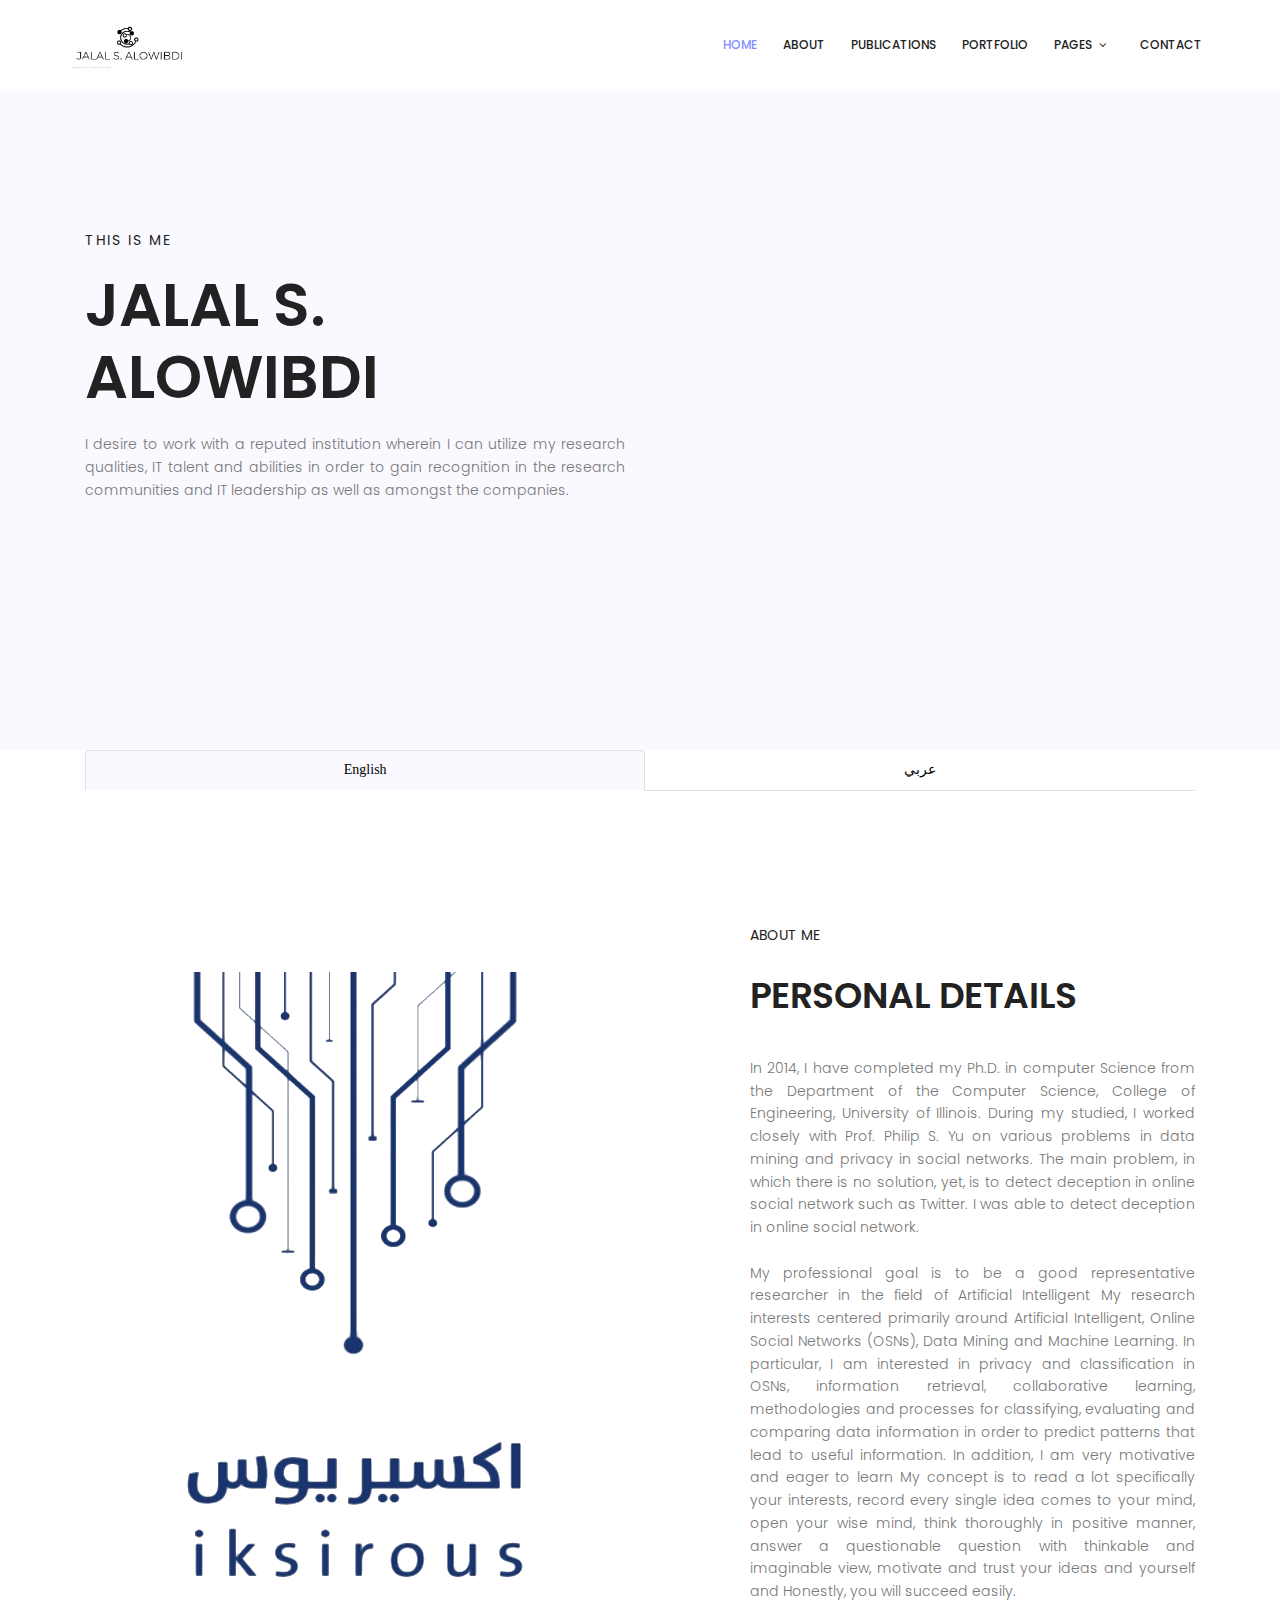
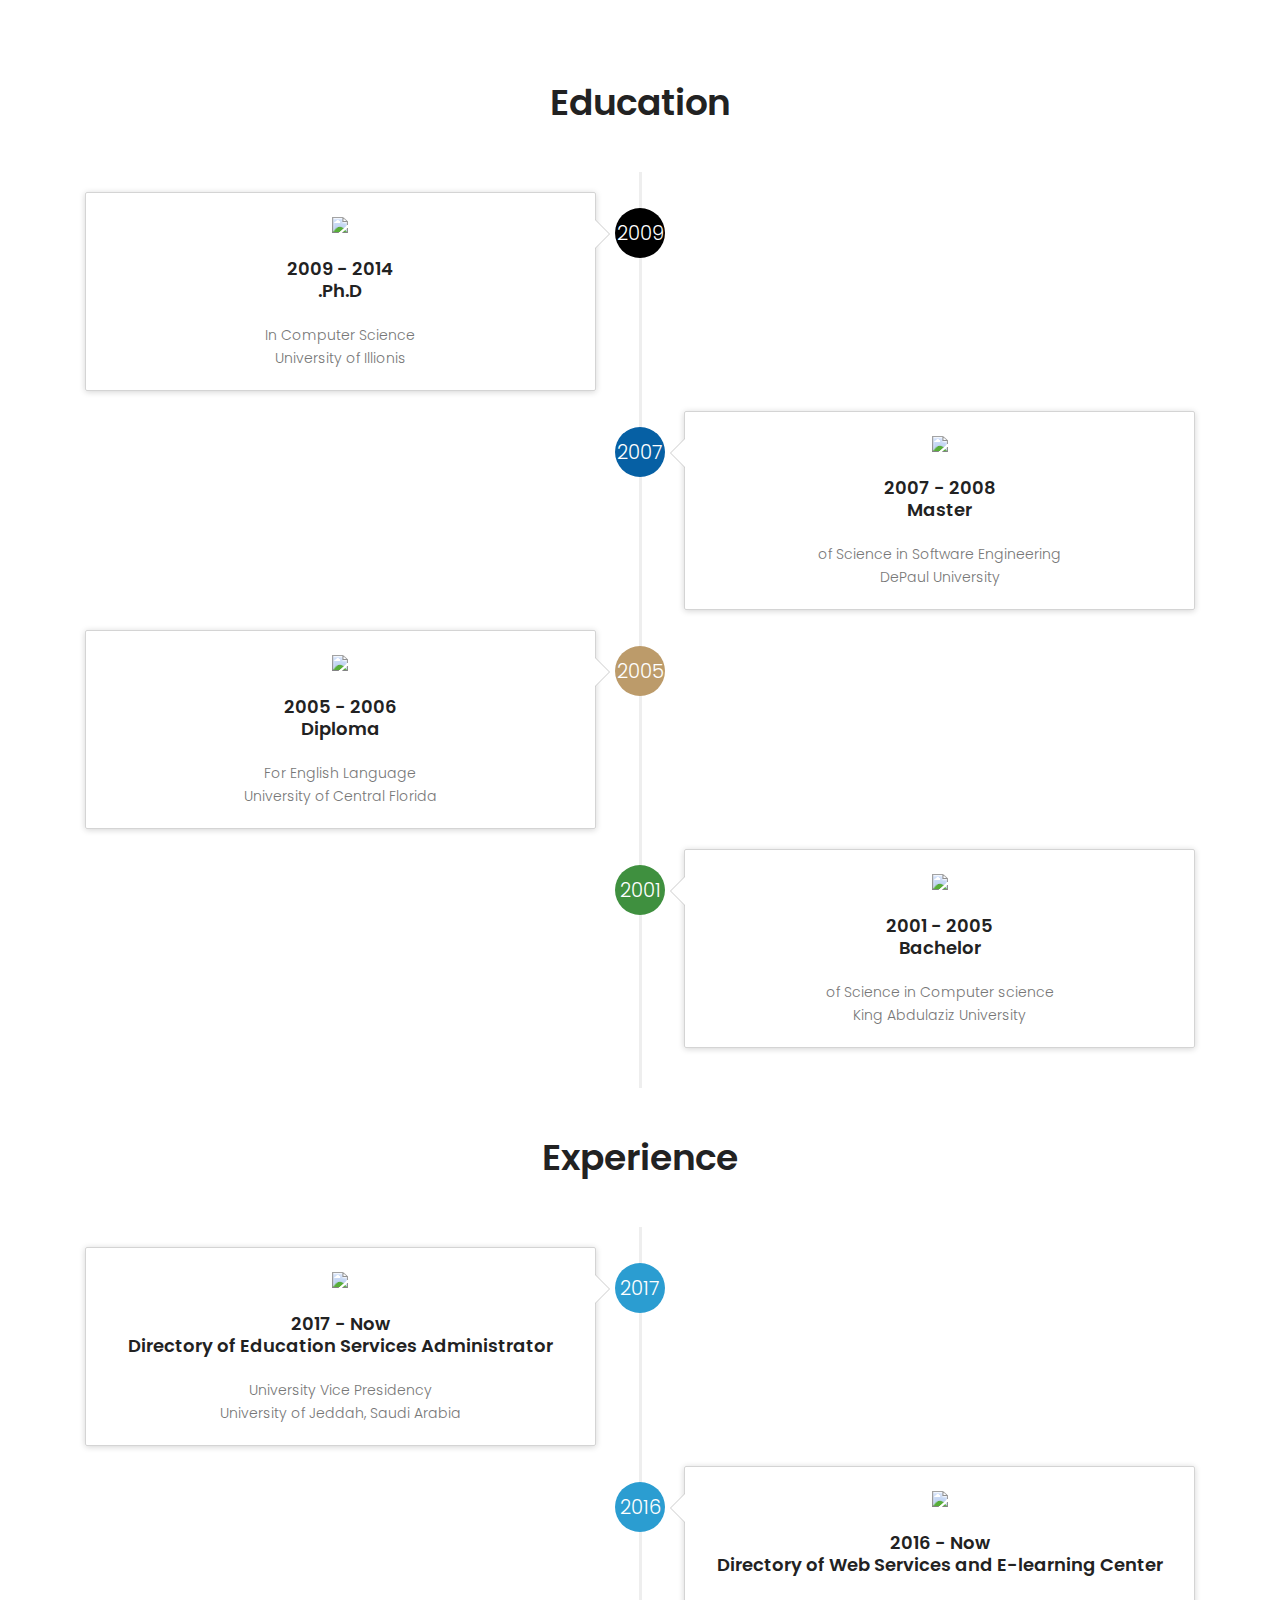
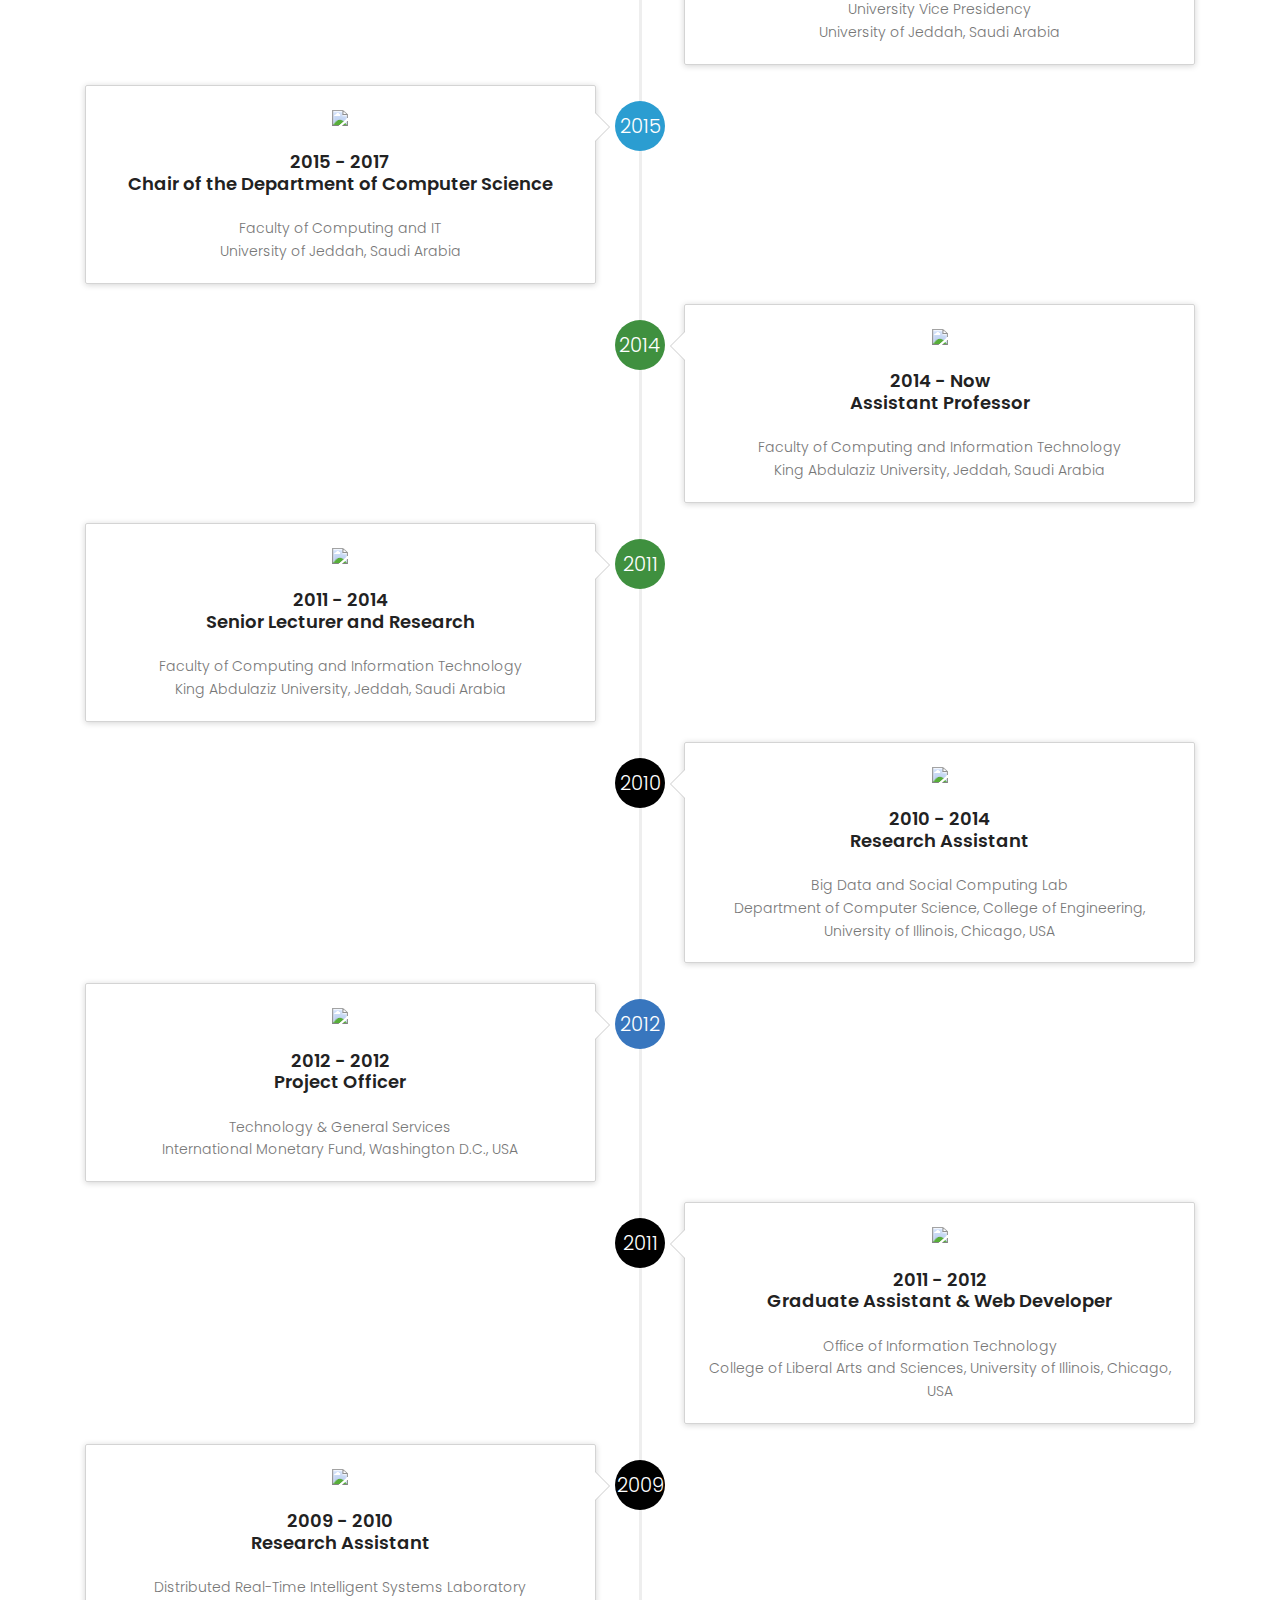
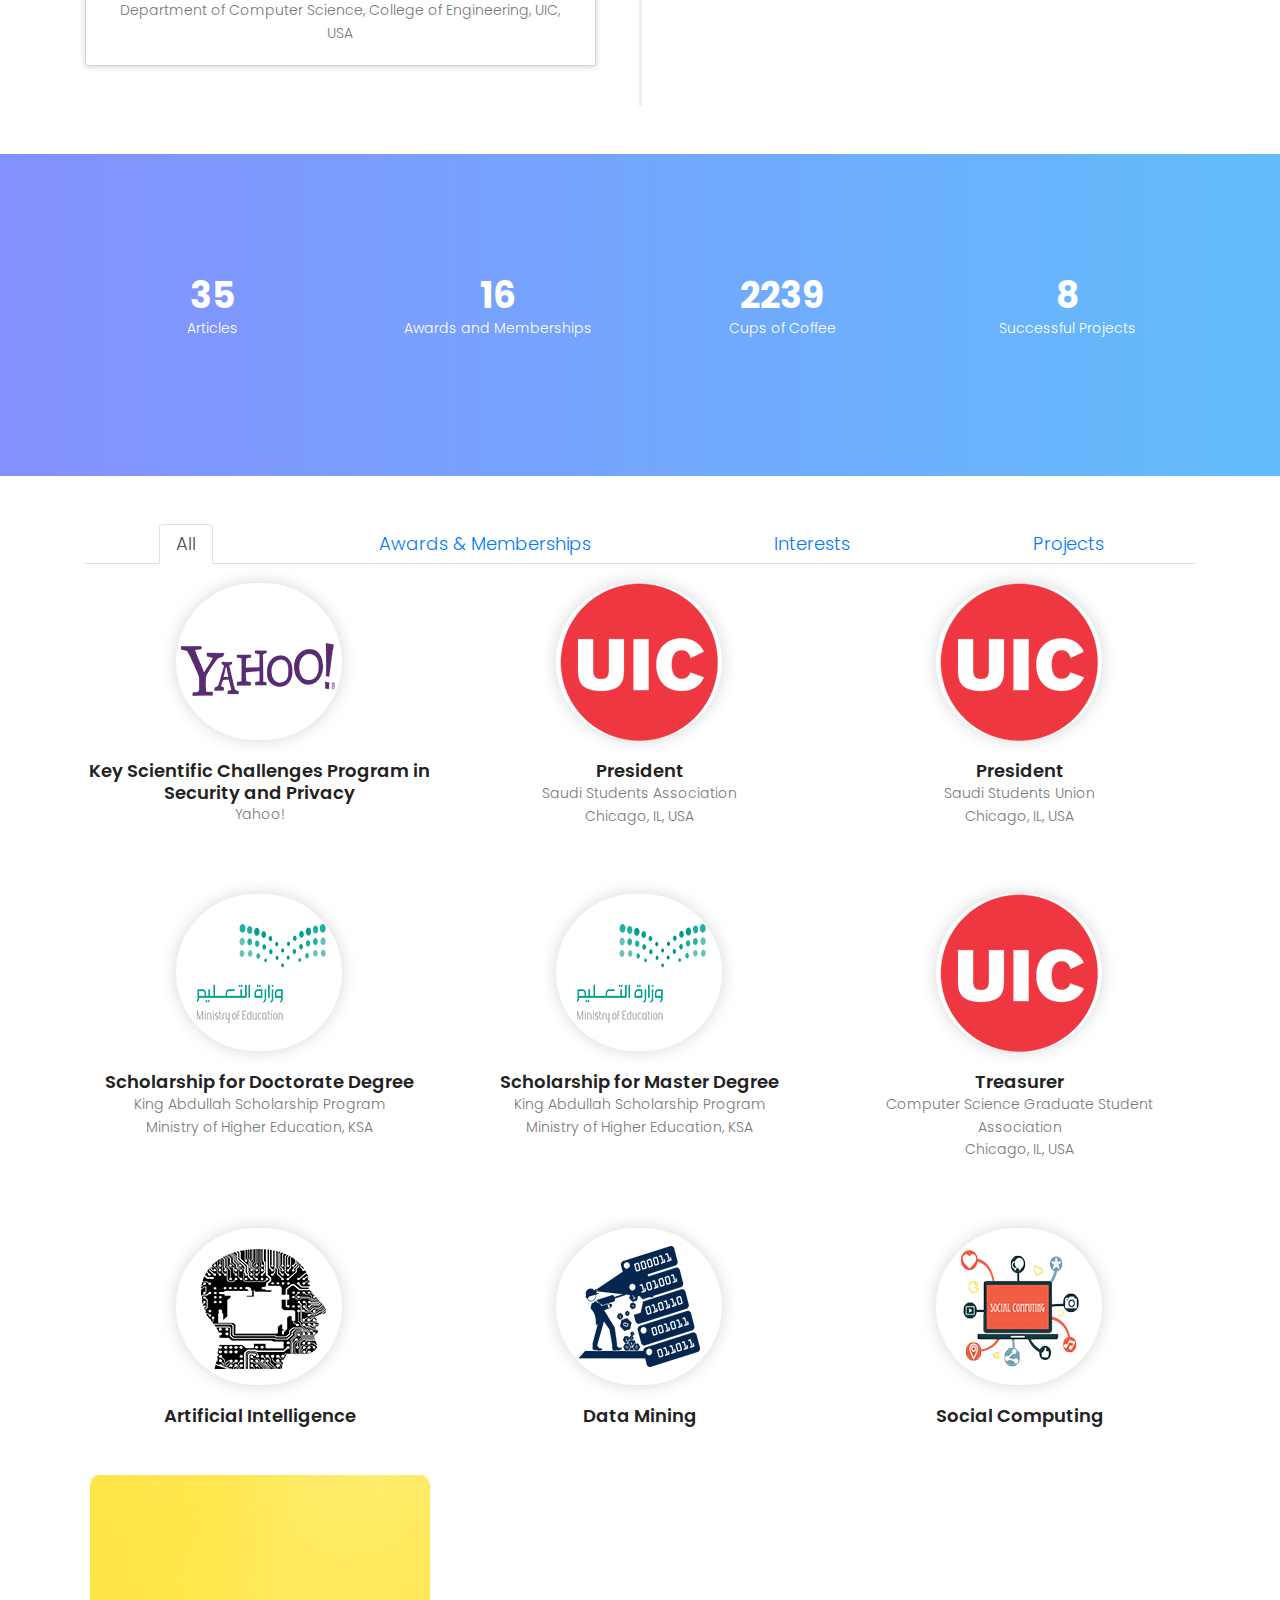
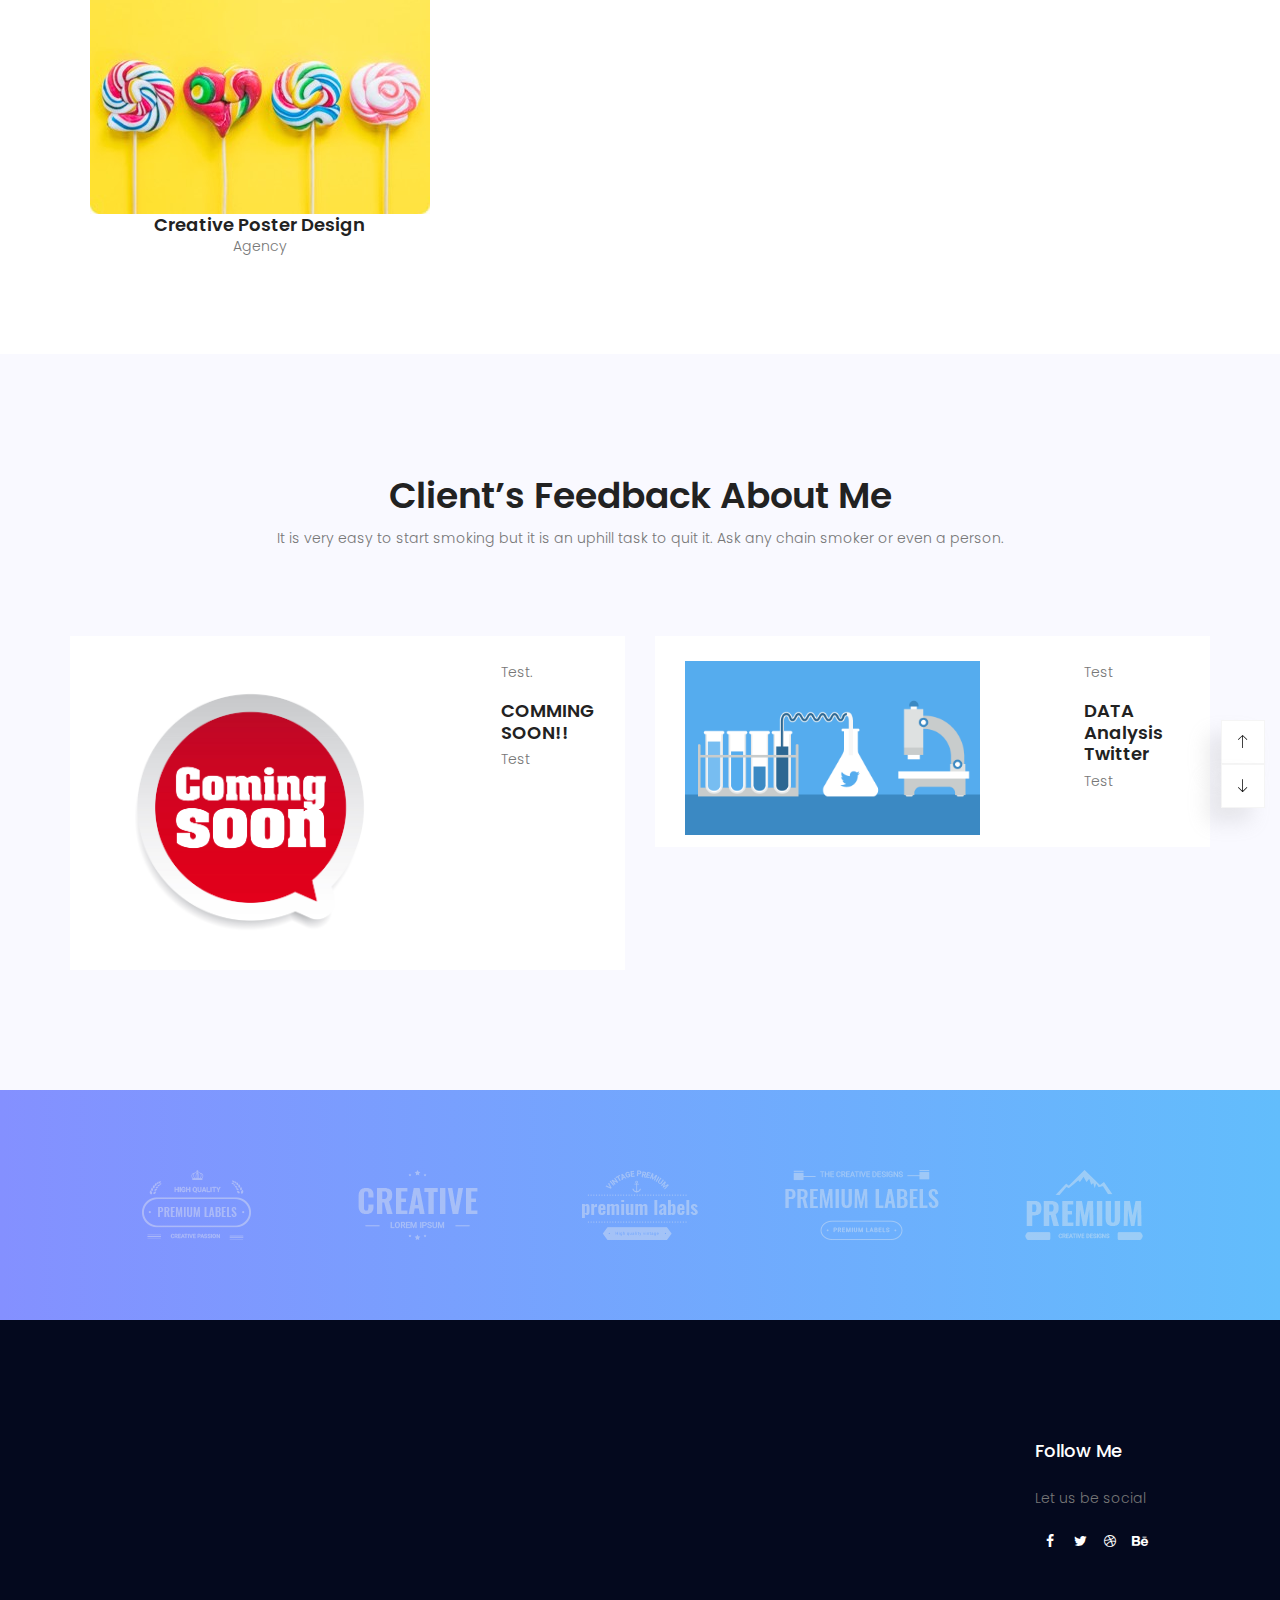
==== commit 2060ebbe: "شيي" ====
--- a/index.html
+++ b/index.html
@@ -1197,7 +1197,7 @@
         </div>
         <div class="tab-pane fade" id="pills-profile" role="tabpanel" aria-labelledby="pills-profile-tab">
 
-        <!-- Start home-about Area -->
+            <!-- Start home-about Area -->
             <section class="home-about-area pt-120">
                 <div class="container">
                     <div class="row align-items-center justify-content-between">
@@ -1218,7 +1218,7 @@
             </section>
             <!-- End home-about Area -->
 
-     <!-- Start services Area -->
+            <!-- Start services Area -->
             <section class="services-area section-gap d-block d-md-none">
                 <div class="container">
                     <div class="row d-flex justify-content-center">
@@ -1455,7 +1455,7 @@
                 <div class="row d-flex justify-content-center">
                     <div class="menu-content  col-lg-7">
                         <div class="title text-center">
-                            <h1 class="my-5">Experience</h1>
+                            <h1 class="my-5" style="font-family: 'Droid Arabic Kufi', serif !important;">الخبرات</h1>
                         </div>
                     </div>
                 </div>
@@ -1466,11 +1466,11 @@
                             <div class="timeline-heading text-center">
                                 <img src="https://cdn.sabq.org/uploads/media-cache/resize_800_relative/uploads/material-file/5b094ed751a773ba26da74f5/5b094ecc1f9b8.jpg" height="150px">
                                 <br><br>
-                                <h4>2017 - Now<br> Directory of Education Services Administrator</h4><br>
-                            </div>
-                            <div class="timeline-body text-center">
-                                <p>
-                                    University Vice Presidency <br> University of Jeddah, Saudi Arabia
+                                <h4 style="font-family: 'Droid Arabic Kufi', serif !important;">2017 - حتى الآن<br> مدير الخدمات التعليمة</h4><br>
+                            </div>
+                            <div class="timeline-body text-center">
+                                <p style="font-family: 'Droid Arabic Kufi', serif !important;">
+                                    جامعة جـدة <br> المملكة العربية السعودية
                                 </p>
                             </div>
                         </div>
@@ -1481,11 +1481,12 @@
                             <div class="timeline-heading text-center">
                                 <img src="https://cdn.sabq.org/uploads/media-cache/resize_800_relative/uploads/material-file/5b094ed751a773ba26da74f5/5b094ecc1f9b8.jpg" height="150px">
                                 <br><br>
-                                <h4>2016 - Now<br> Directory of Web Services and E-learning Center</h4><br>
-                            </div>
-                            <div class="timeline-body text-center">
-                                <p>
-                                    University Vice Presidency <br> University of Jeddah, Saudi Arabia
+                                <h4 style="font-family: 'Droid Arabic Kufi', serif !important;">2016 - حتى الآن<br> المشرف العام</h4>
+                                <h3 style="font-family: 'Droid Arabic Kufi', serif !important;">مركز خدمات الويب والتعلم الإلكتروني</h3>
+                            </div>
+                            <div class="timeline-body text-center">
+                                <p style="font-family: 'Droid Arabic Kufi', serif !important;">
+                                    جامعة جـدة <br> المملكة العربية السعودية
                                 </p>
                             </div>
                         </div>
@@ -1496,11 +1497,11 @@
                             <div class="timeline-heading text-center">
                                 <img src="https://cdn.sabq.org/uploads/media-cache/resize_800_relative/uploads/material-file/5b094ed751a773ba26da74f5/5b094ecc1f9b8.jpg" height="150px">
                                 <br><br>
-                                <h4>2015 - 2017<br> Chair of the Department of Computer Science</h4><br>
-                            </div>
-                            <div class="timeline-body text-center">
-                                <p>
-                                    Faculty of Computing and IT <br> University of Jeddah, Saudi Arabia
+                                <h4 style="font-family: 'Droid Arabic Kufi', serif !important;">2015 - 2017<br>رئيس قسم علوم الحاسبات</h4><br>
+                            </div>
+                            <div class="timeline-body text-center">
+                                <p style="font-family: 'Droid Arabic Kufi', serif !important;">
+                                    كلية الحاسبات وتقنية المعلومات <br> جامعة جدة<br> المملكة العربية السعودية
                                 </p>
                             </div>
                         </div>
@@ -1511,11 +1512,11 @@
                             <div class="timeline-heading text-center">
                                 <img src="https://kau-identity.kau.edu.sa/Images/222/KAU_logo.png" height="150px">
                                 <br><br>
-                                <h4>2014 - Now<br> Assistant Professor</h4><br>
-                            </div>
-                            <div class="timeline-body text-center">
-                                <p>
-                                    Faculty of Computing and Information Technology <br> King Abdulaziz University, Jeddah, Saudi Arabia
+                                <h4 style="font-family: 'Droid Arabic Kufi', serif !important;">2014 - حتى الآن<br> أستـاذ مسـاعد</h4><br>
+                            </div>
+                            <div class="timeline-body text-center">
+                                <p style="font-family: 'Droid Arabic Kufi', serif !important;">
+                                    كلية الحاسبات وتقنية المعلومات <br> جامعة الملك عبدالعزيز<br> المملكة العربية السعودية
                                 </p>
                             </div>
                         </div>
@@ -1526,11 +1527,11 @@
                             <div class="timeline-heading text-center">
                                 <img src="https://kau-identity.kau.edu.sa/Images/222/KAU_logo.png" height="150px">
                                 <br><br>
-                                <h4>2011 - 2014 <br> Senior Lecturer and Research</h4><br>
-                            </div>
-                            <div class="timeline-body text-center">
-                                <p>
-                                    Faculty of Computing and Information Technology <br> King Abdulaziz University, Jeddah, Saudi Arabia
+                                <h4 style="font-family: 'Droid Arabic Kufi', serif !important;">2011 - 2014 <br> محاضر وباحث</h4><br>
+                            </div>
+                            <div class="timeline-body text-center">
+                                <p style="font-family: 'Droid Arabic Kufi', serif !important;">
+                                    كلية الحاسبات وتقنية المعلومات <br> جامعة الملك عبدالعزيز<br> المملكة العربية السعودية
                                 </p>
                             </div>
                         </div>
@@ -1541,11 +1542,11 @@
                             <div class="timeline-heading text-center">
                                 <img src="https://i1.wp.com/codcourier.org/wp-content/uploads/2018/05/562px-UIC_Logo.png?fit=562%2C600&ssl=1" height="150px">
                                 <br><br>
-                                <h4>2010 - 2014<br> Research Assistant</h4><br>
-                            </div>
-                            <div class="timeline-body text-center">
-                                <p>
-                                    Big Data and Social Computing Lab <br> Department of Computer Science, College of Engineering, University of Illinois, Chicago, USA
+                                <h4 style="font-family: 'Droid Arabic Kufi', serif !important;">2010 - 2014<br> مسـاعد بـاحث</h4><br>
+                            </div>
+                            <div class="timeline-body text-center">
+                                <p style="font-family: 'Droid Arabic Kufi', serif !important;">
+                                    مختبر البيانات الكبيرة والحوسبة الاجتماعية <br> قسم علوم الحاسبات, كلية الهندسة<br> جامعة إلينوي<br> شيكاغو<br> الولايات المتحدة الأمريكية
                                 </p>
                             </div>
                         </div>
@@ -1556,11 +1557,11 @@
                             <div class="timeline-heading text-center">
                                 <img src="https://upload.wikimedia.org/wikipedia/en/thumb/7/7e/International_Monetary_Fund_logo.svg/1200px-International_Monetary_Fund_logo.svg.png" height="150px">
                                 <br><br>
-                                <h4>2012 - 2012<br> Project Officer</h4><br>
-                            </div>
-                            <div class="timeline-body text-center">
-                                <p>
-                                    Technology & General Services <br> International Monetary Fund, Washington D.C., USA
+                                <h4 style="font-family: 'Droid Arabic Kufi', serif !important;">2012 - 2012<br> مدير مشروع</h4><br>
+                            </div>
+                            <div class="timeline-body text-center">
+                                <p style="font-family: 'Droid Arabic Kufi', serif !important;">
+                                    خدمات تقنية وعامة <br> صندوق النقد الدولي<br> واشنطن<br>>الولايات المتحدة الأمريكية
                                 </p>
                             </div>
                         </div>
@@ -1571,11 +1572,11 @@
                             <div class="timeline-heading text-center">
                                 <img src="https://i1.wp.com/codcourier.org/wp-content/uploads/2018/05/562px-UIC_Logo.png?fit=562%2C600&ssl=1" height="150px">
                                 <br><br>
-                                <h4>2011 - 2012<br> Graduate Assistant & Web Developer</h4><br>
-                            </div>
-                            <div class="timeline-body text-center">
-                                <p>
-                                    Office of Information Technology <br> College of Liberal Arts and Sciences, University of Illinois, Chicago, USA
+                                <h4 style="font-family: 'Droid Arabic Kufi', serif !important;">2011 - 2012<br> مطور ويب</h4><br>
+                            </div>
+                            <div class="timeline-body text-center">
+                                <p style="font-family: 'Droid Arabic Kufi', serif !important;">
+                                    مكتب تكنولوجيا المعلومات <br> كلية الآداب والفنون<br> جامعة إلينوي<br> شيكاغو<br> الولايات المتحدة الأمريكية
                                 </p>
                             </div>
                         </div>
@@ -1586,11 +1587,11 @@
                             <div class="timeline-heading text-center">
                                 <img src="https://i1.wp.com/codcourier.org/wp-content/uploads/2018/05/562px-UIC_Logo.png?fit=562%2C600&ssl=1" height="150px">
                                 <br><br>
-                                <h4>2009 - 2010 <br> Research Assistant</h4><br>
-                            </div>
-                            <div class="timeline-body text-center">
-                                <p>
-                                    Distributed Real-Time Intelligent Systems Laboratory <br> Department of Computer Science, College of Engineering, UIC, USA
+                                <h4 style="font-family: 'Droid Arabic Kufi', serif !important;">2009 - 2010 <br> مساعـد باحـث</h4><br>
+                            </div>
+                            <div class="timeline-body text-center">
+                                <p style="font-family: 'Droid Arabic Kufi', serif !important;">
+                                    مختبر النظم الذكية الموزعة في الوقت الفعلي <br> قسم قسم علوم الحاسب<br> كلية الهندسة<br>جامعة إليونس <br>الولايات المتحدة الأمريكية
                                 </p>
                             </div>
                         </div>
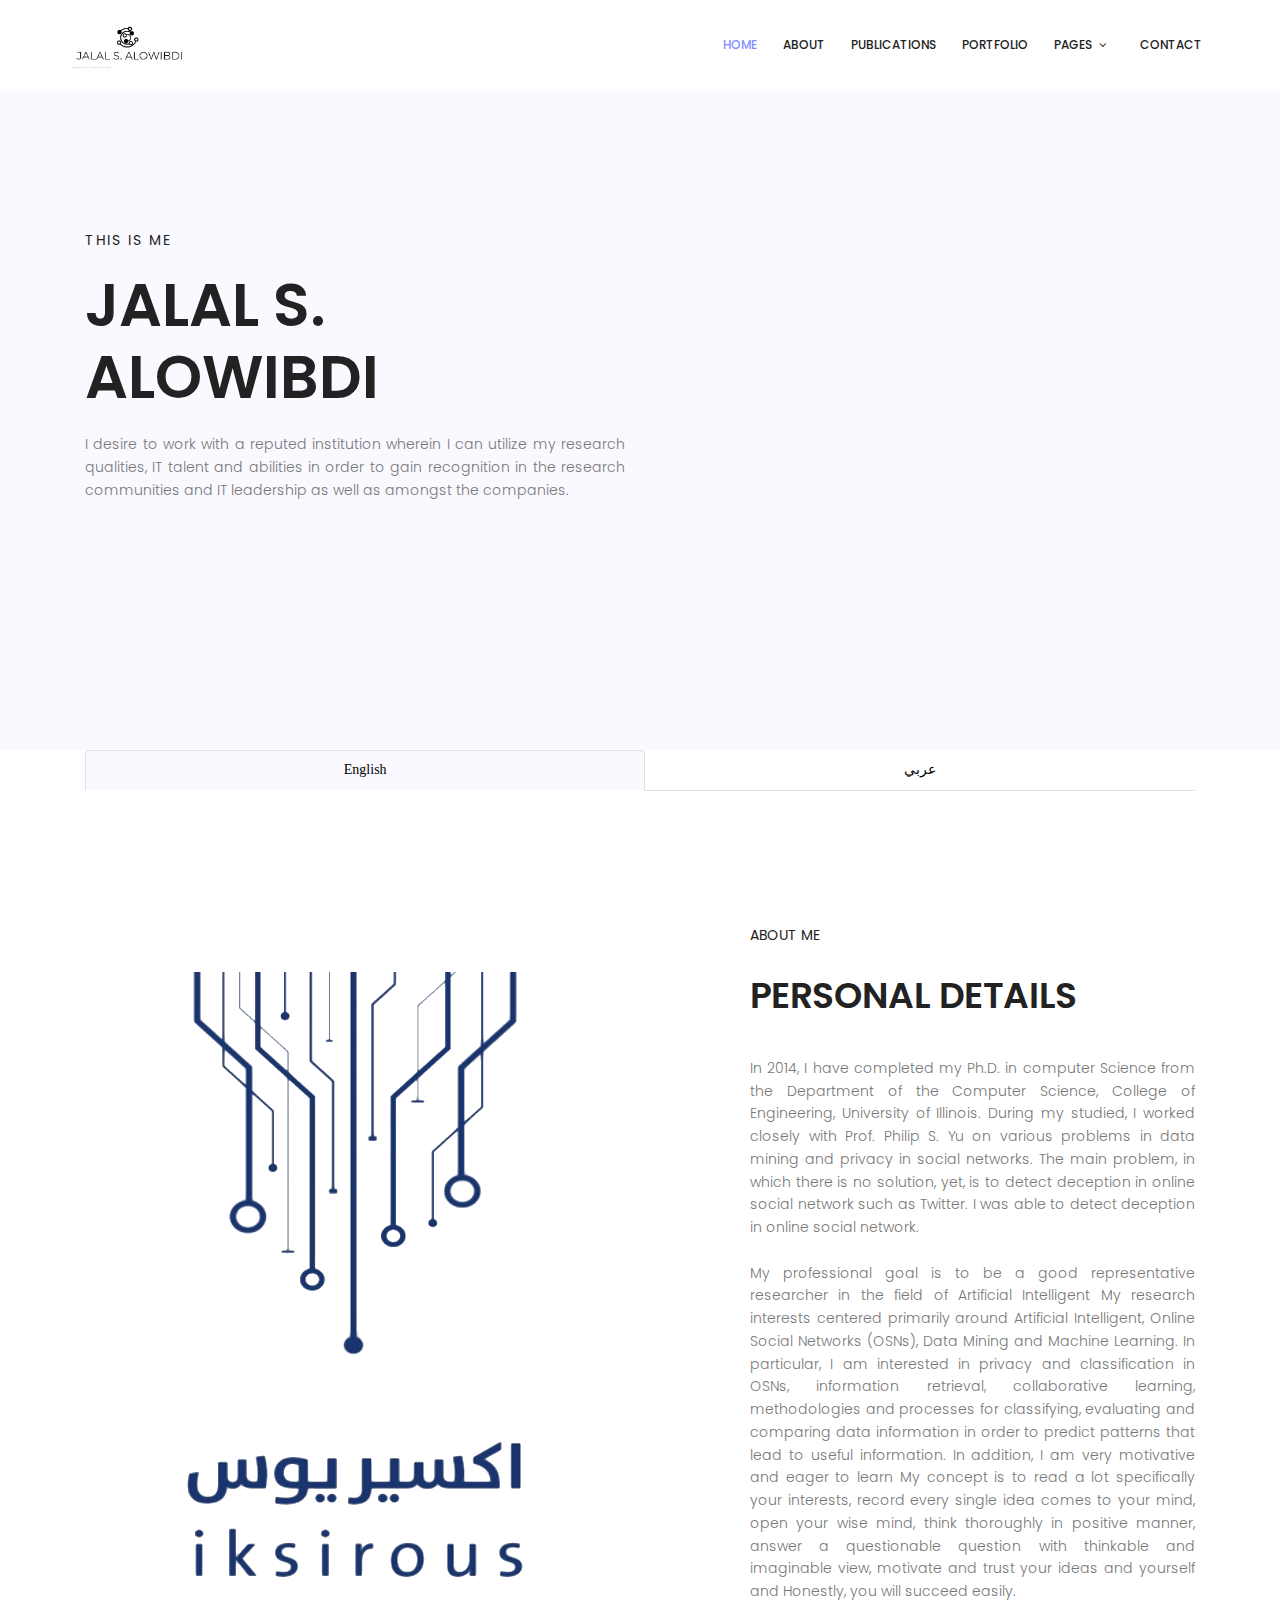
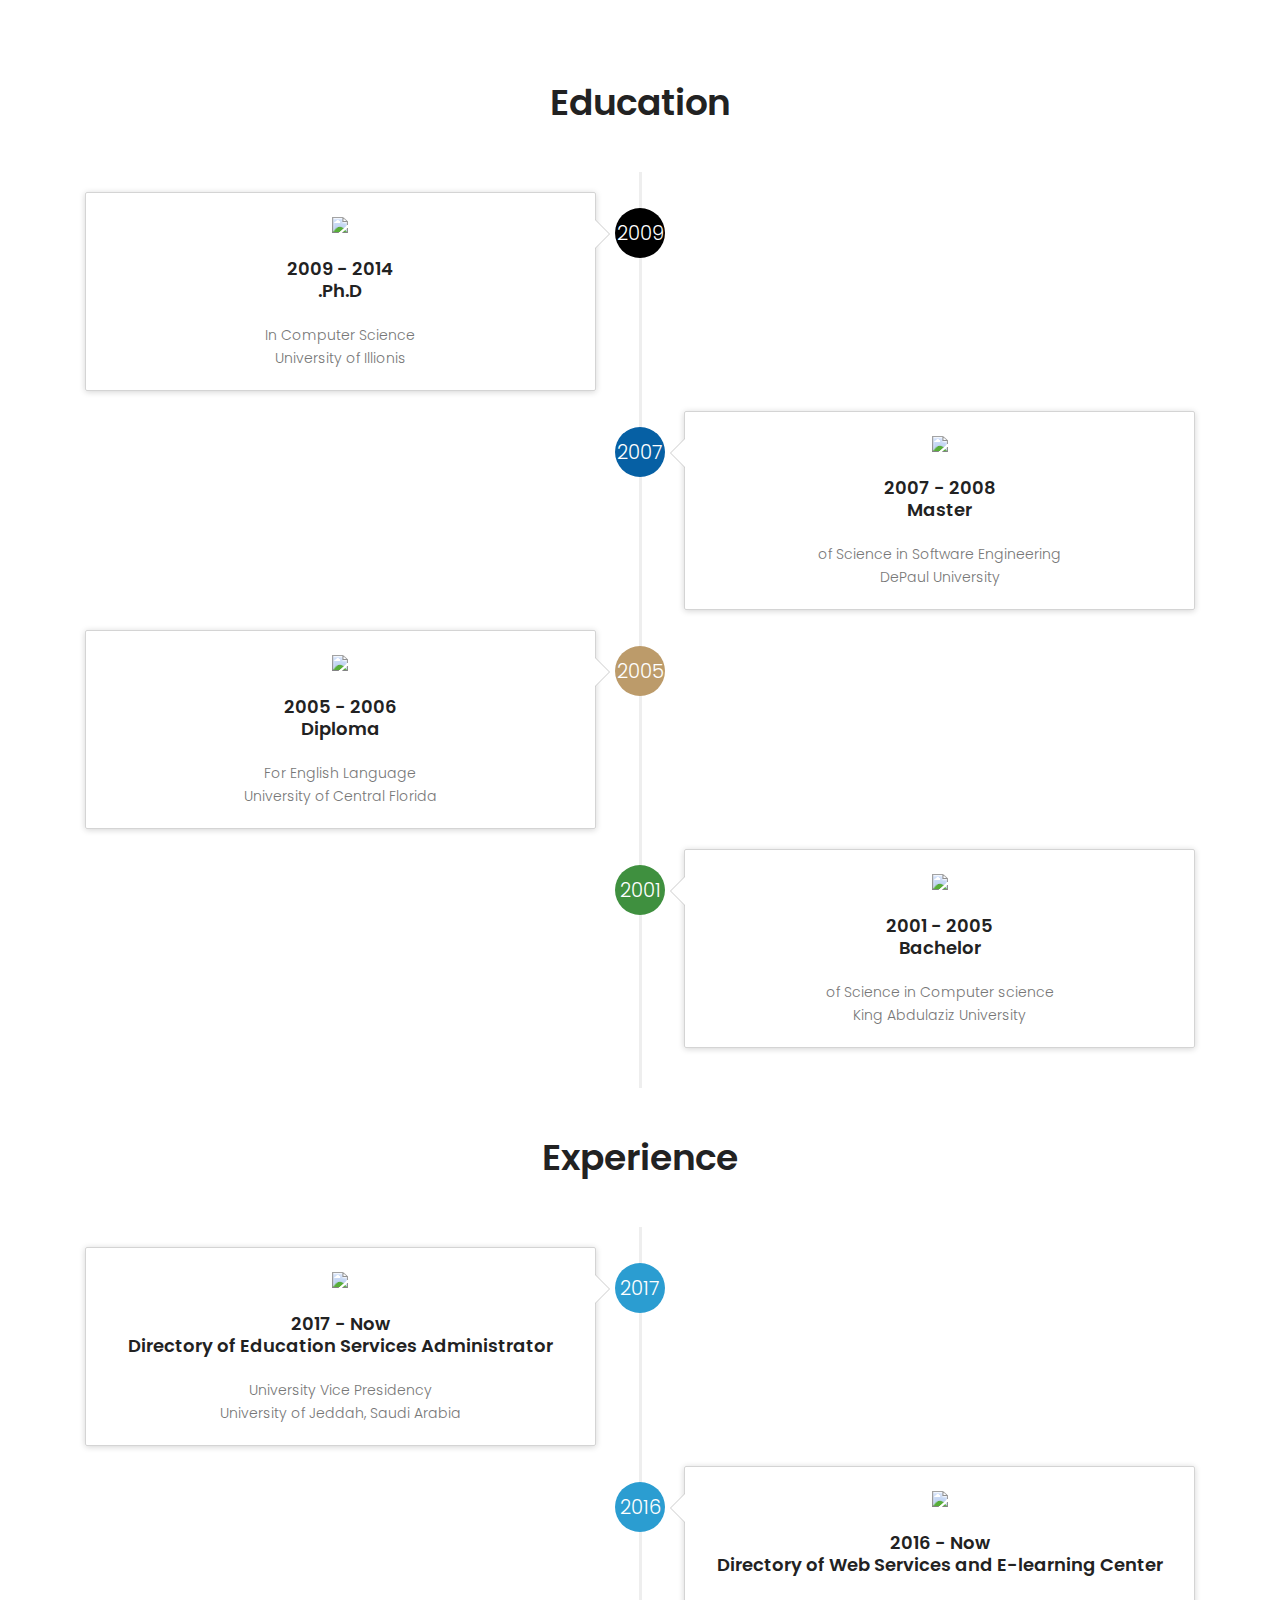
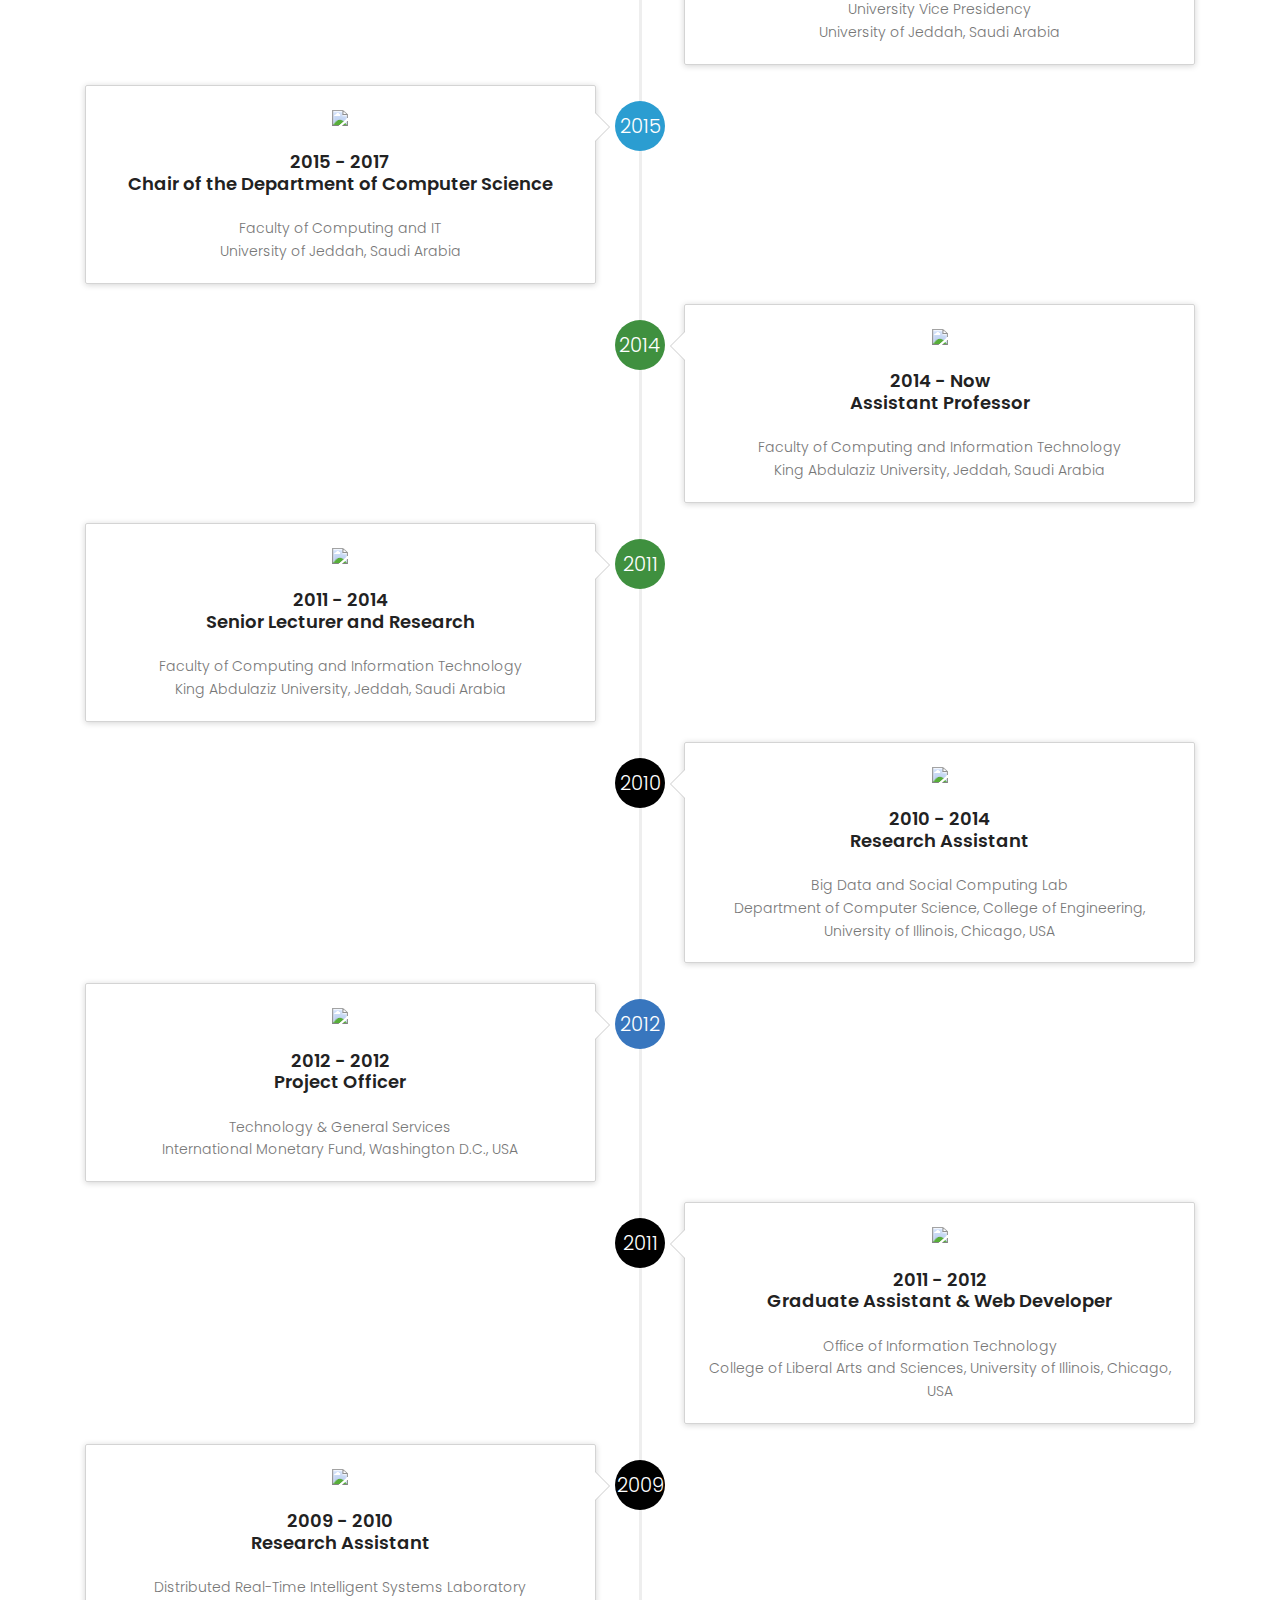
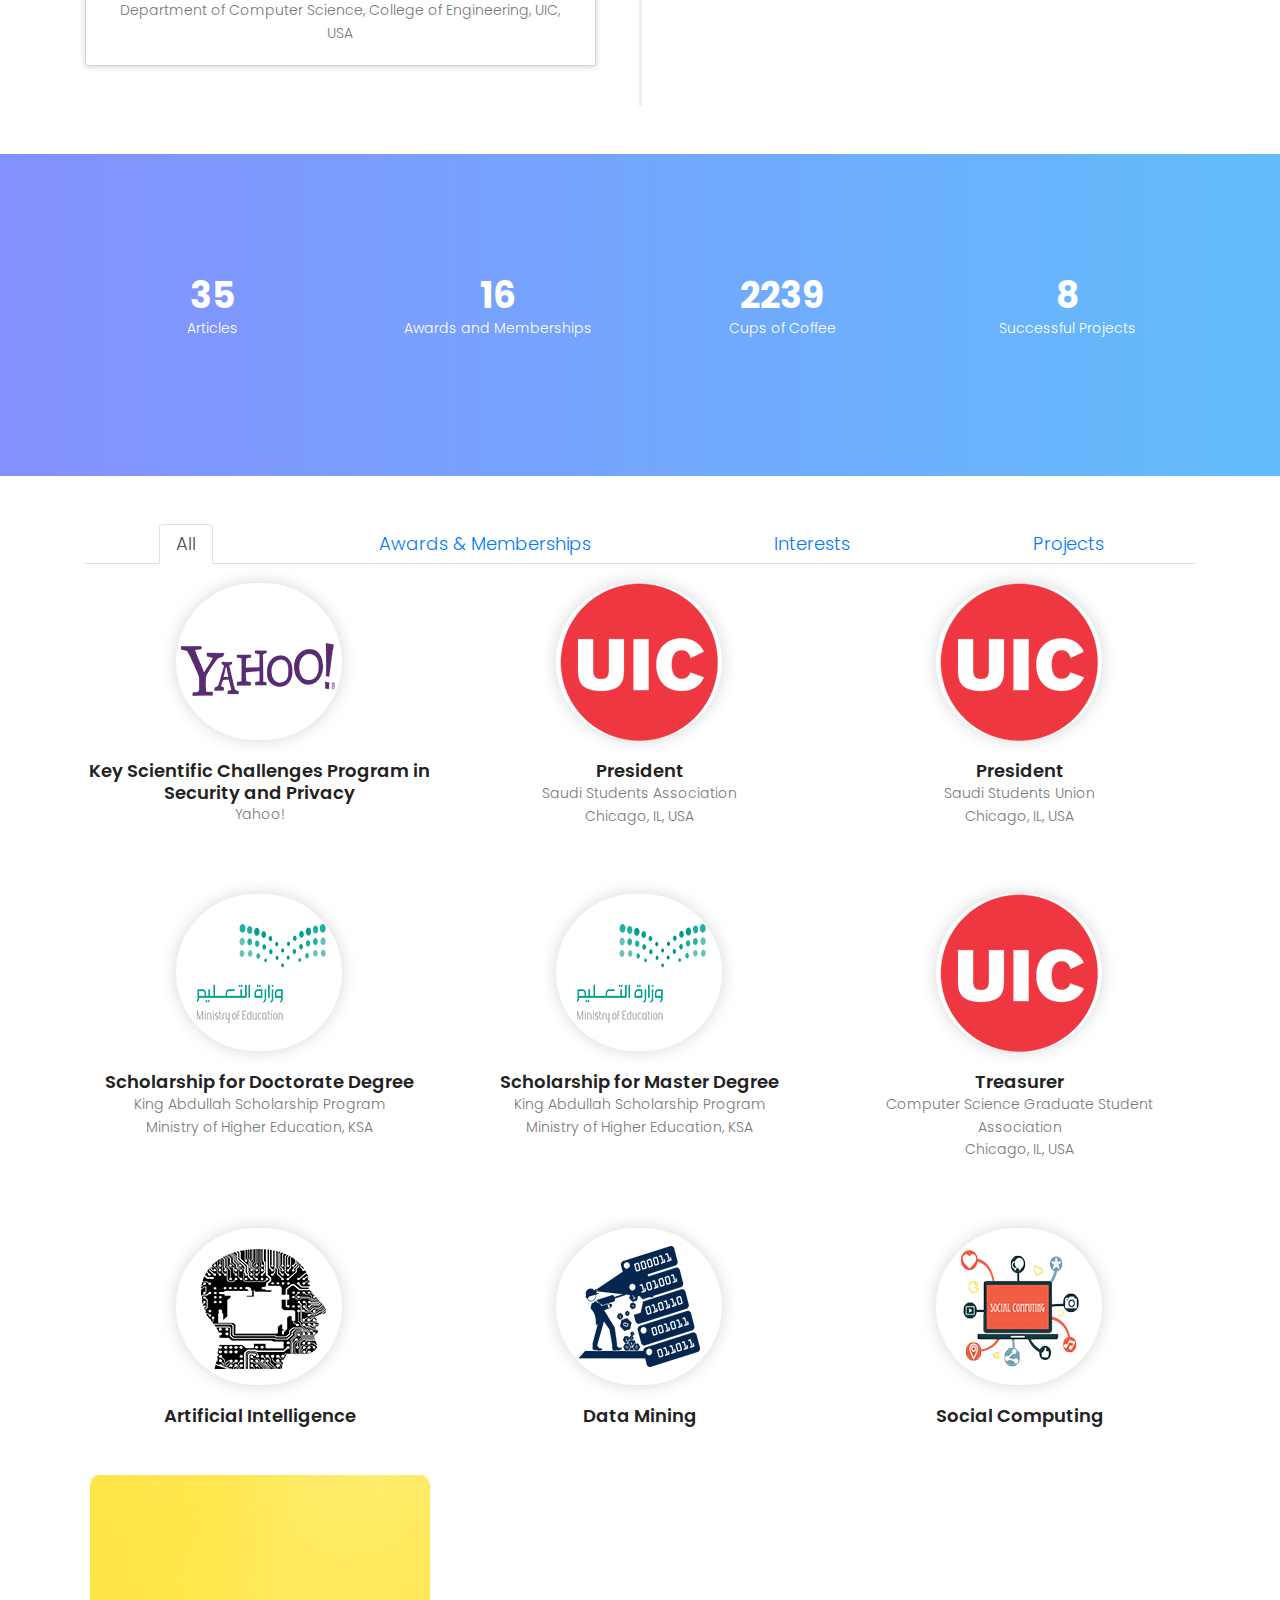
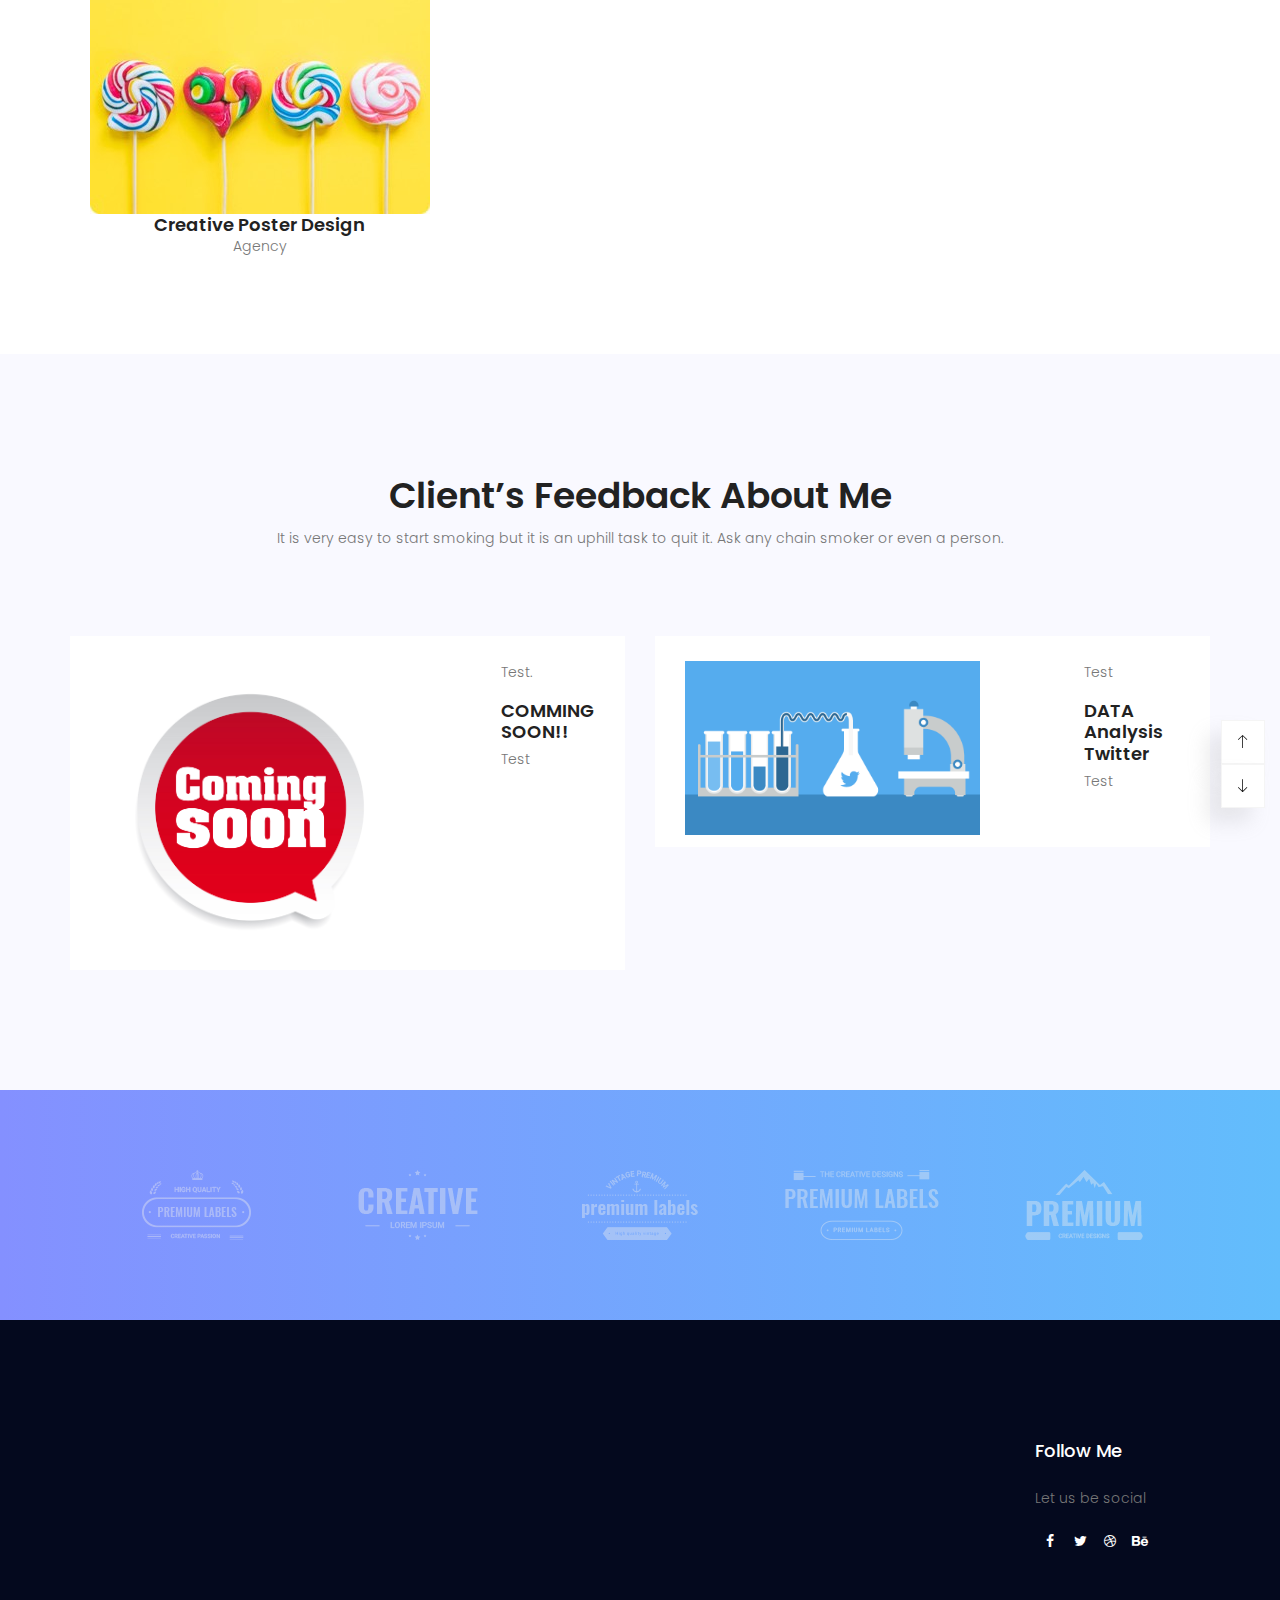
==== commit 39155d60: "add xa" ====
--- a/index.html
+++ b/index.html
@@ -1481,8 +1481,8 @@
                             <div class="timeline-heading text-center">
                                 <img src="https://cdn.sabq.org/uploads/media-cache/resize_800_relative/uploads/material-file/5b094ed751a773ba26da74f5/5b094ecc1f9b8.jpg" height="150px">
                                 <br><br>
-                                <h4 style="font-family: 'Droid Arabic Kufi', serif !important;">2016 - حتى الآن<br> المشرف العام</h4>
-                                <h3 style="font-family: 'Droid Arabic Kufi', serif !important;">مركز خدمات الويب والتعلم الإلكتروني</h3>
+                                <h3 style="font-family: 'Droid Arabic Kufi', serif !important;">2016 - حتى الآن<br> المشرف العام</h3><br>
+                                <h4 style="font-family: 'Droid Arabic Kufi', serif !important;">مركز خدمات الويب والتعلم الإلكتروني</h4>
                             </div>
                             <div class="timeline-body text-center">
                                 <p style="font-family: 'Droid Arabic Kufi', serif !important;">
@@ -1546,7 +1546,7 @@
                             </div>
                             <div class="timeline-body text-center">
                                 <p style="font-family: 'Droid Arabic Kufi', serif !important;">
-                                    مختبر البيانات الكبيرة والحوسبة الاجتماعية <br> قسم علوم الحاسبات, كلية الهندسة<br> جامعة إلينوي<br> شيكاغو<br> الولايات المتحدة الأمريكية
+                                    مختبر البيانات الكبيرة والحوسبة الاجتماعية <br> قسم علوم الحاسبات, كلية الهندسة<br> جامعة إلينوي<br> شيكاغو, الولايات المتحدة الأمريكية
                                 </p>
                             </div>
                         </div>
@@ -1576,7 +1576,7 @@
                             </div>
                             <div class="timeline-body text-center">
                                 <p style="font-family: 'Droid Arabic Kufi', serif !important;">
-                                    مكتب تكنولوجيا المعلومات <br> كلية الآداب والفنون<br> جامعة إلينوي<br> شيكاغو<br> الولايات المتحدة الأمريكية
+                                    مكتب تكنولوجيا المعلومات <br> كلية الآداب والفنون<br> جامعة إلينوي<br> شيكاغو, الولايات المتحدة الأمريكية
                                 </p>
                             </div>
                         </div>
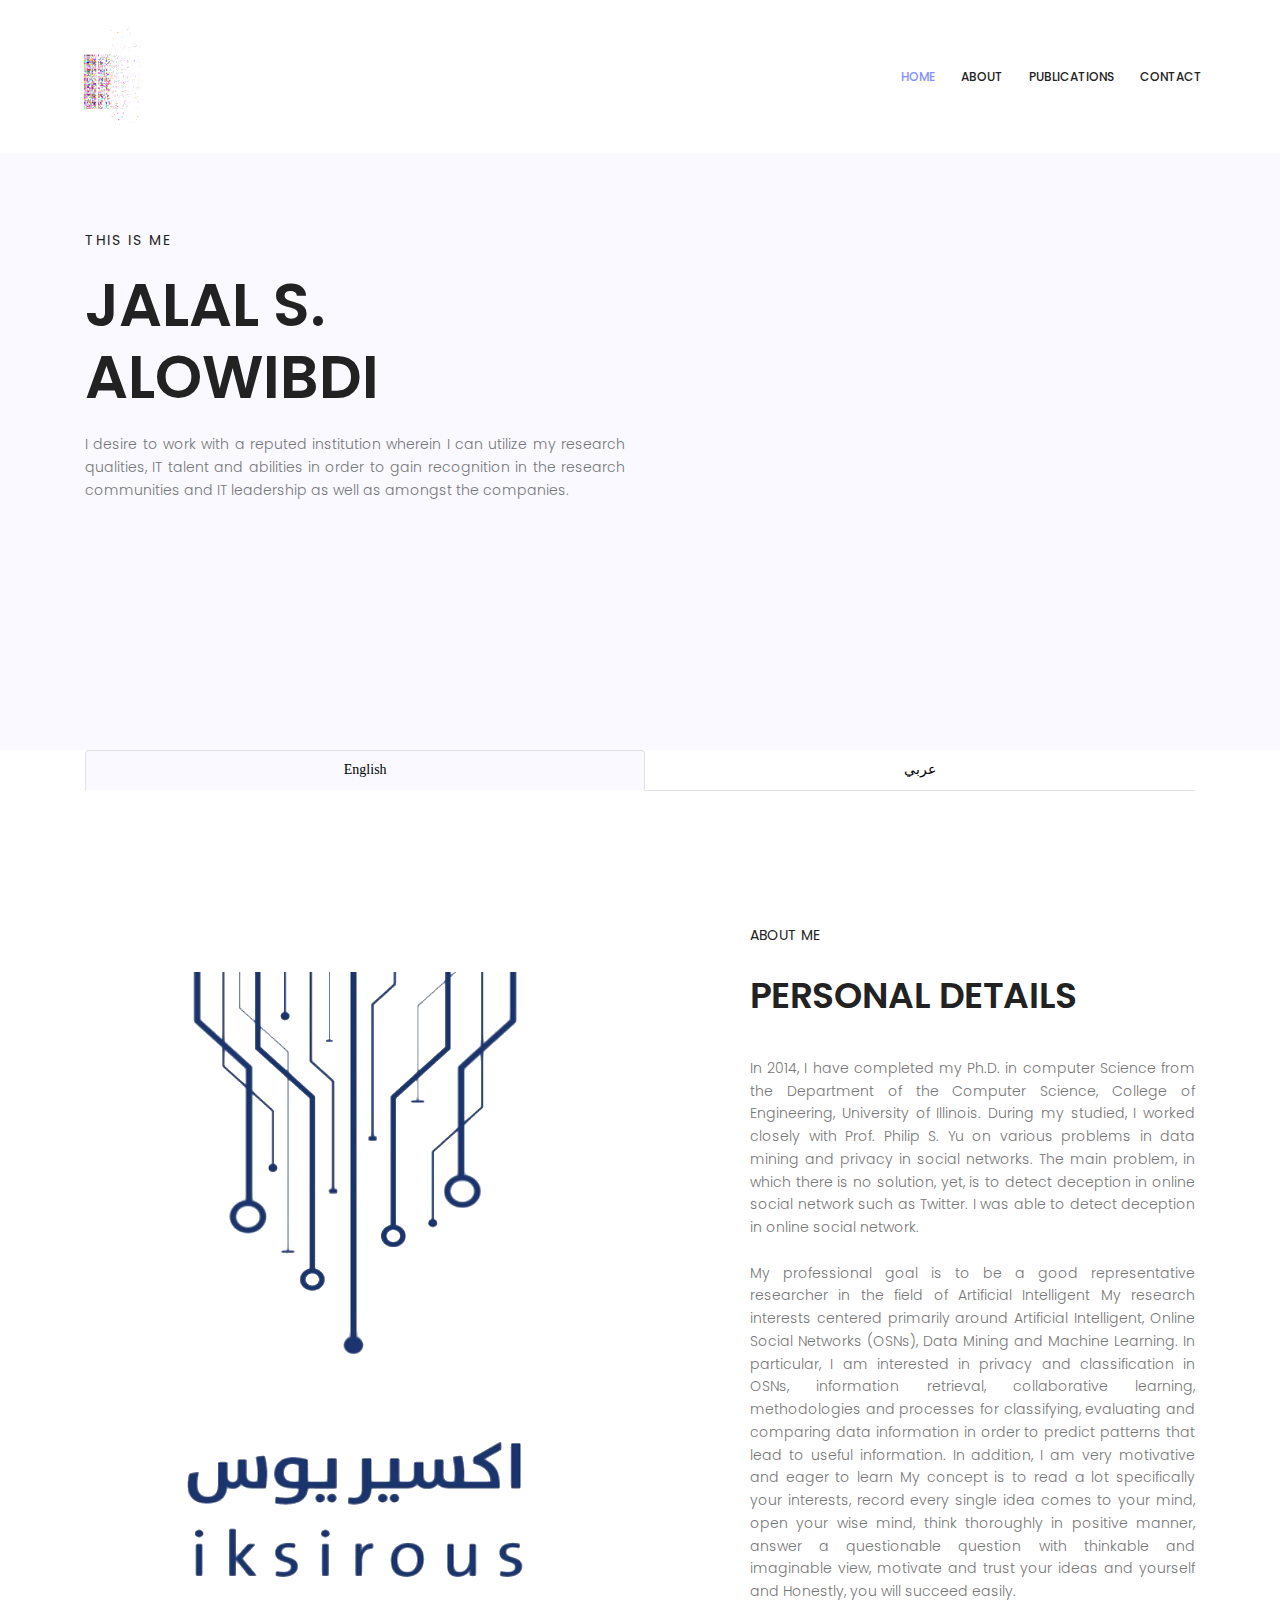
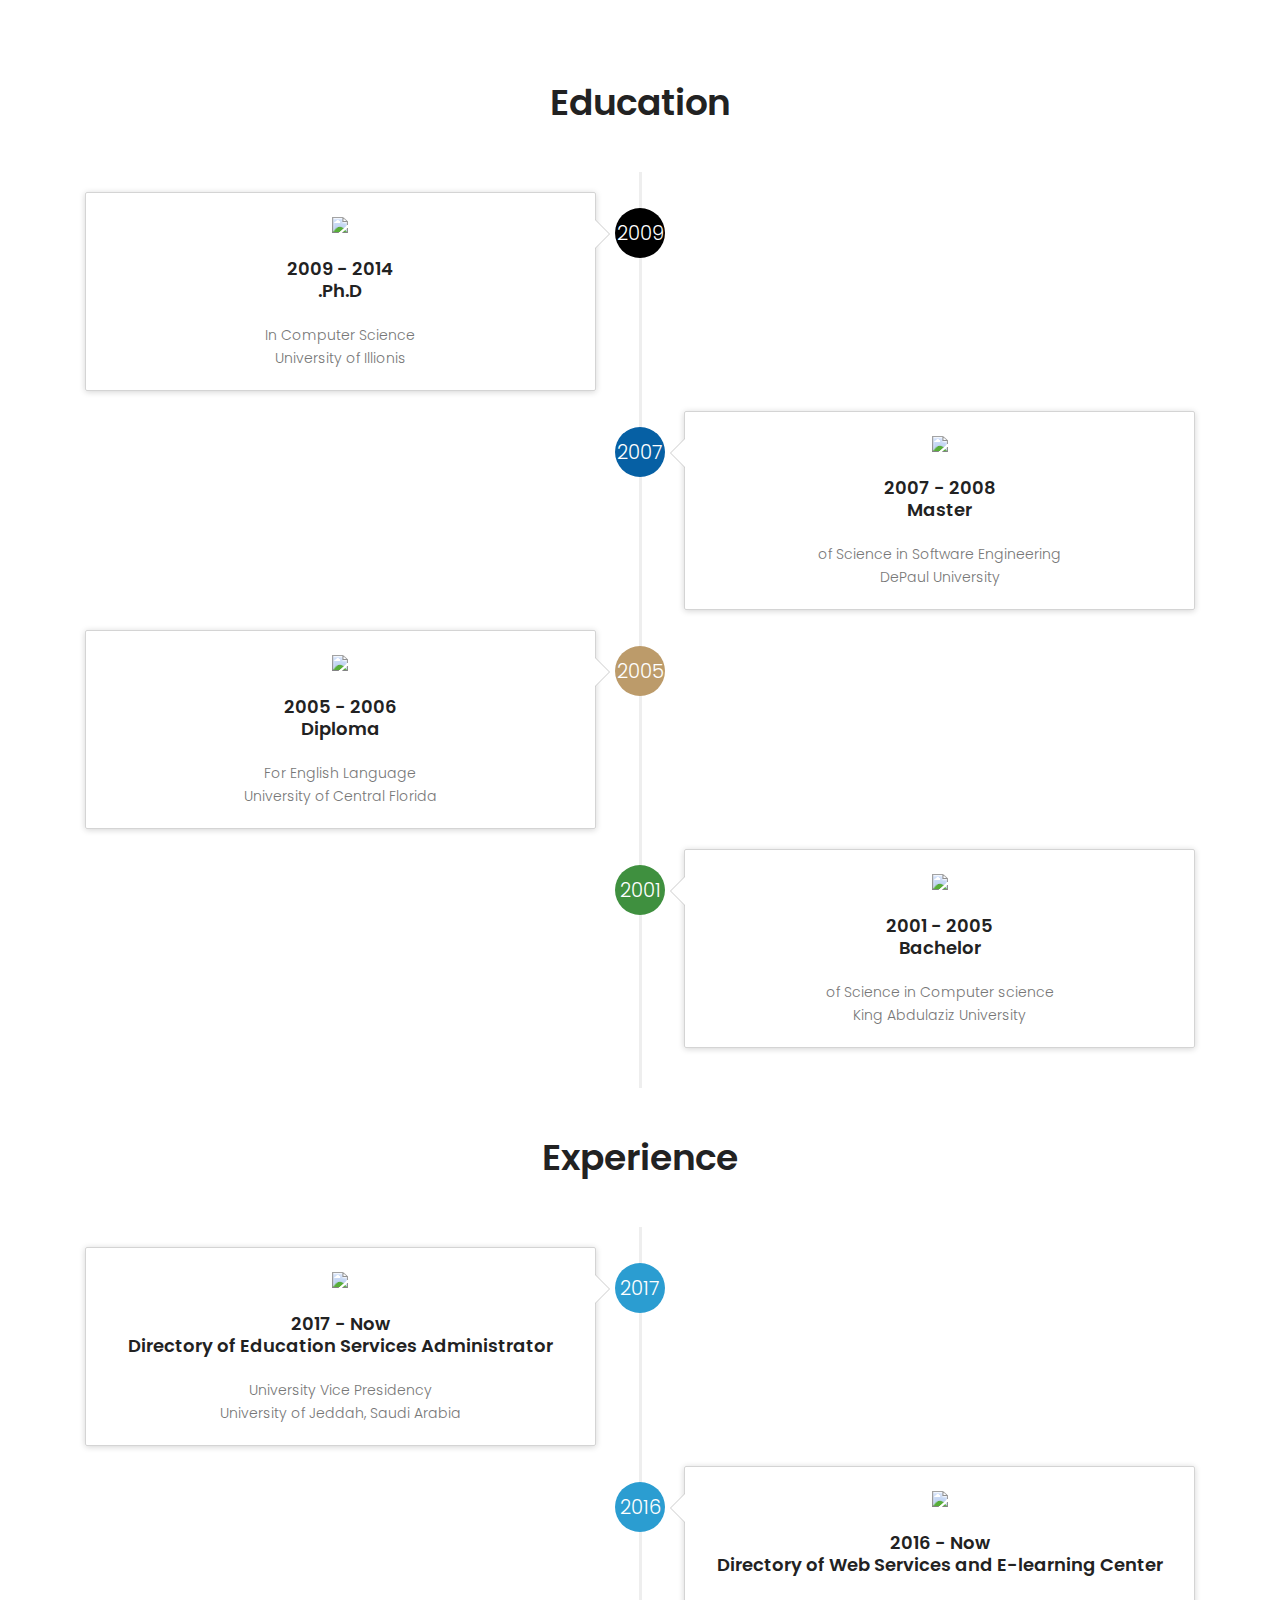
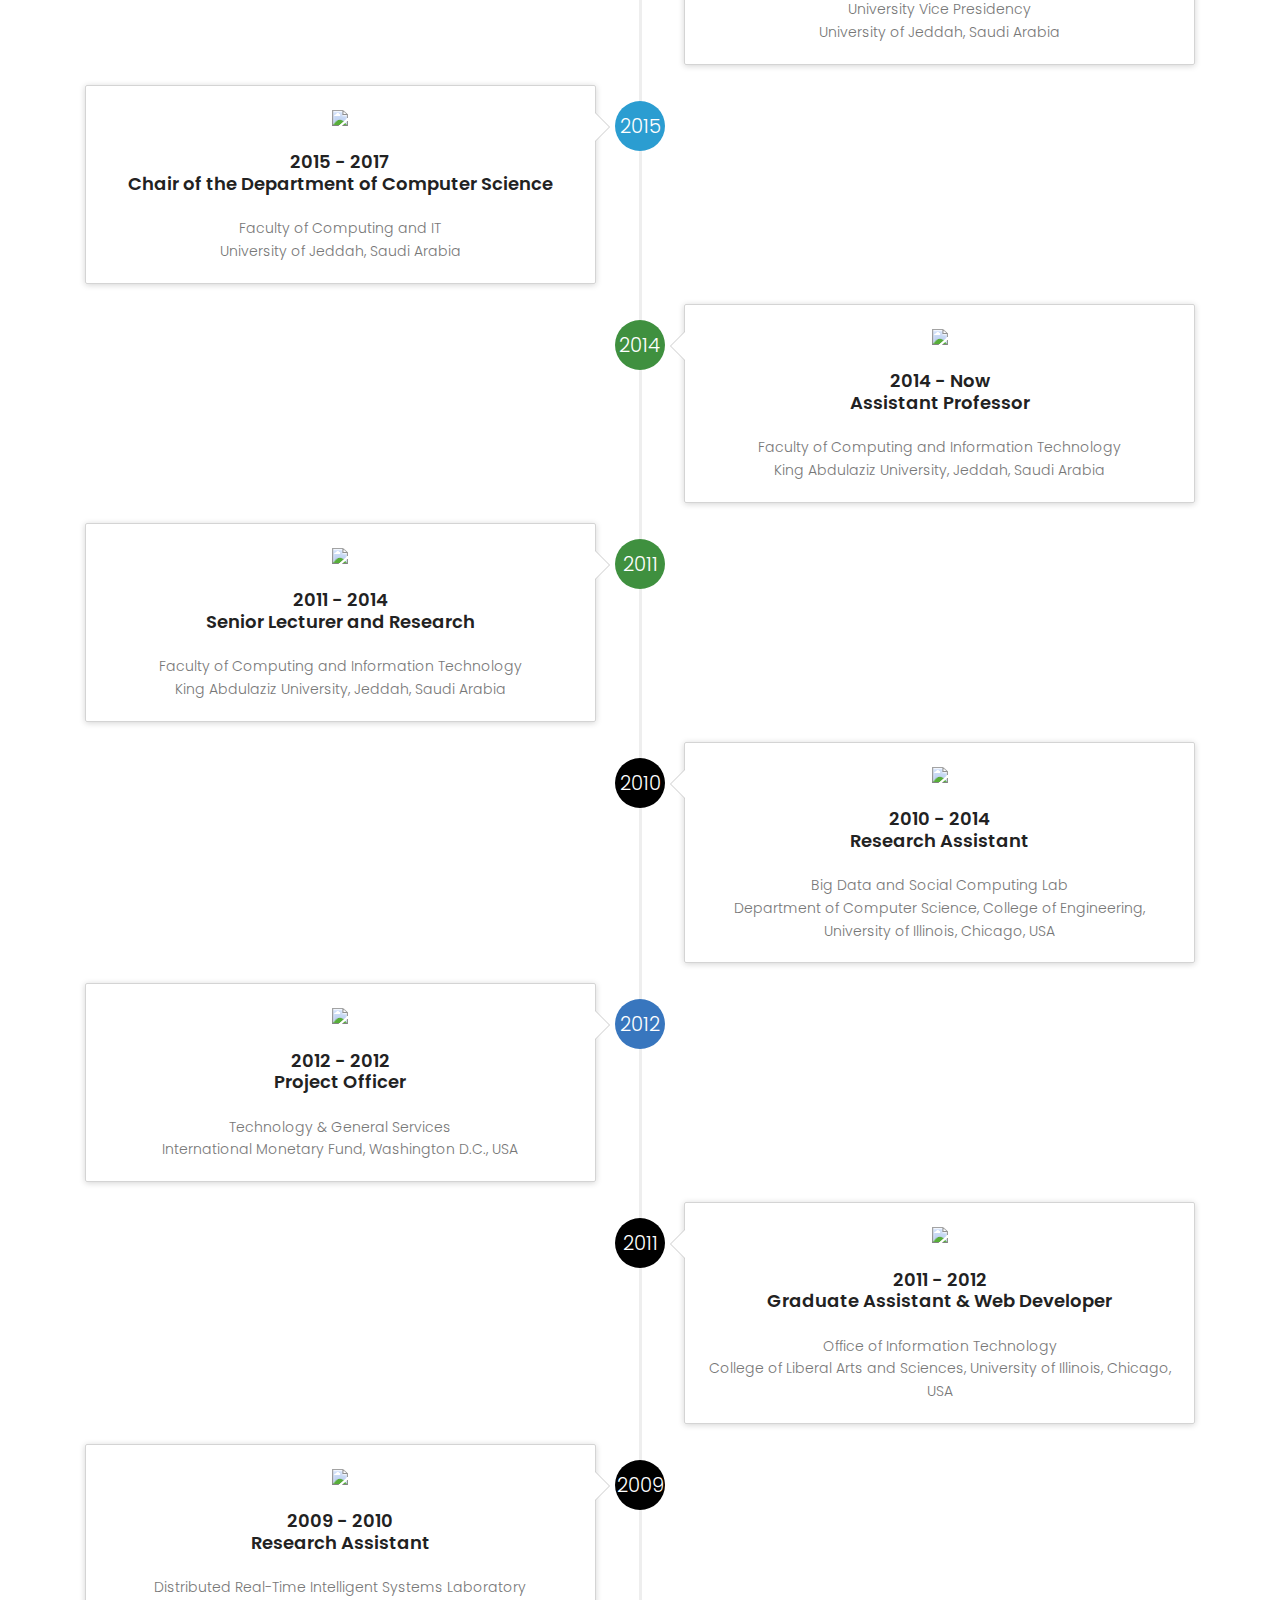
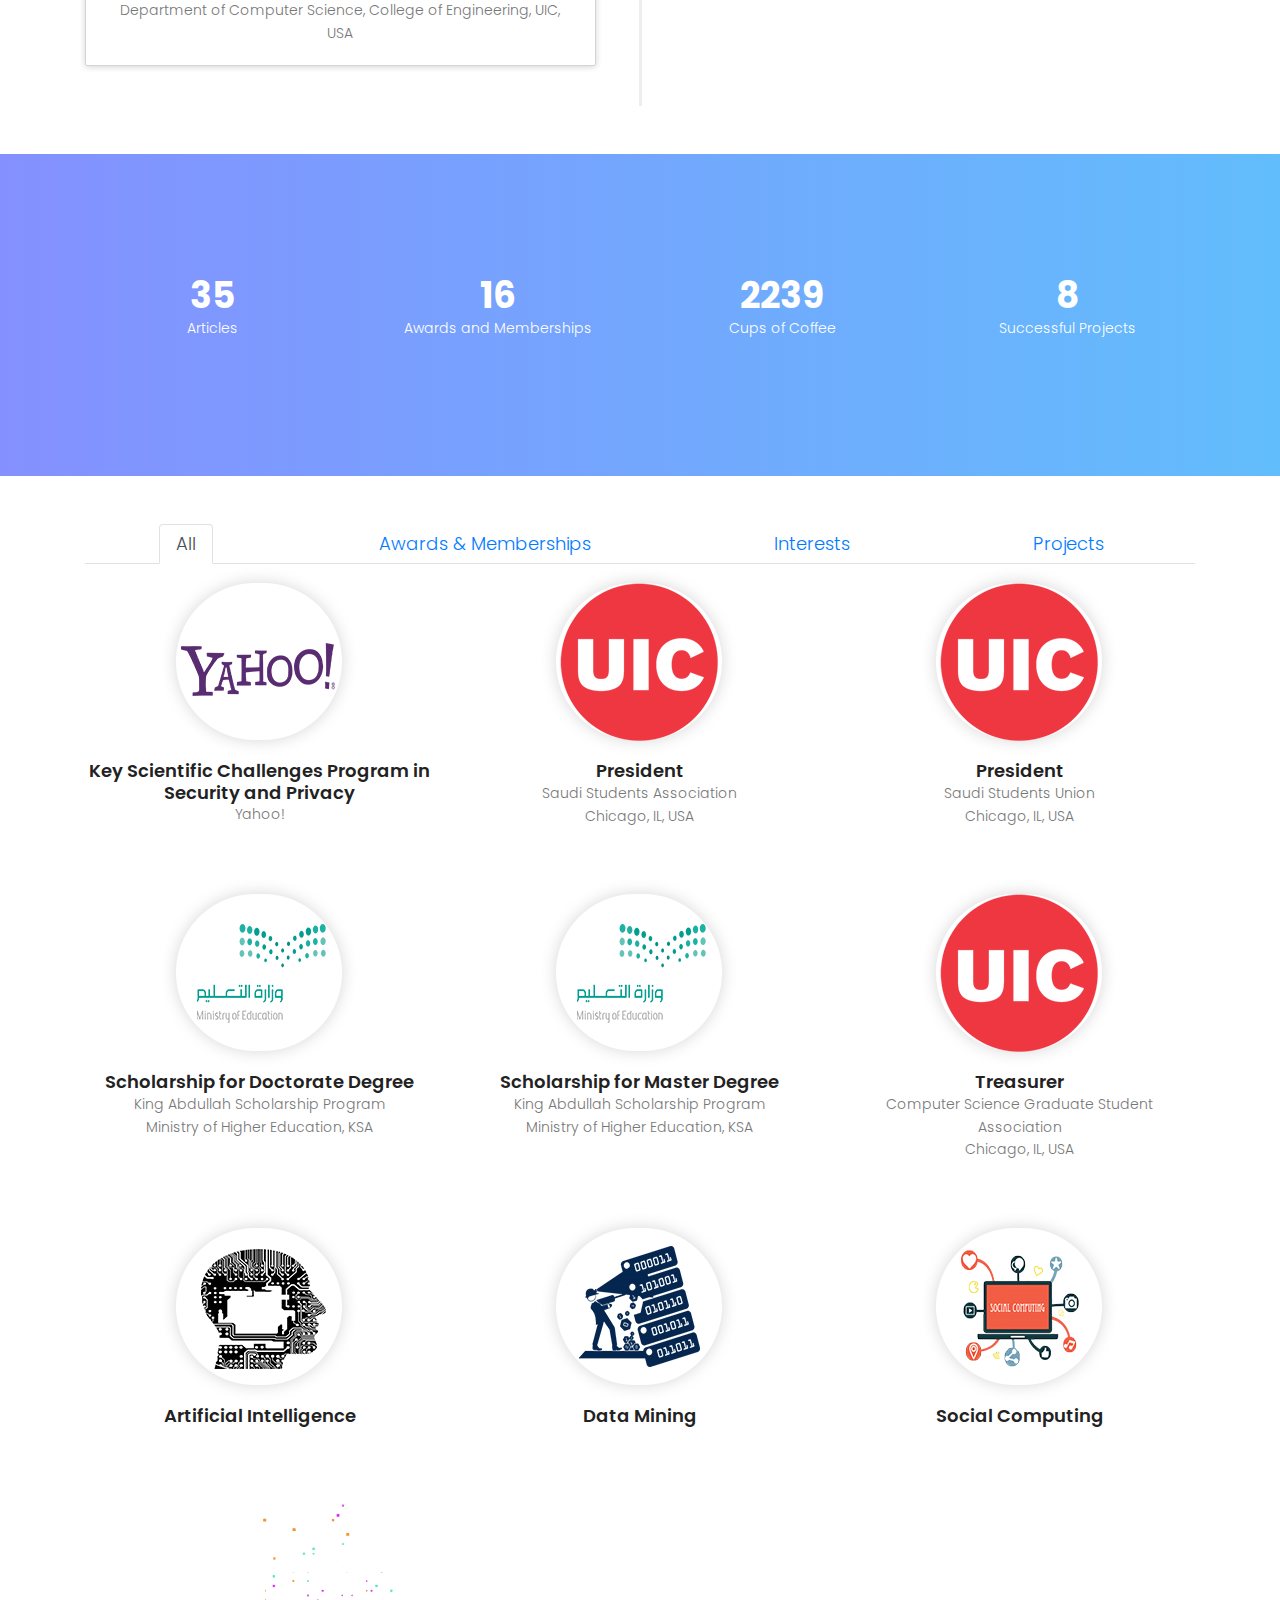
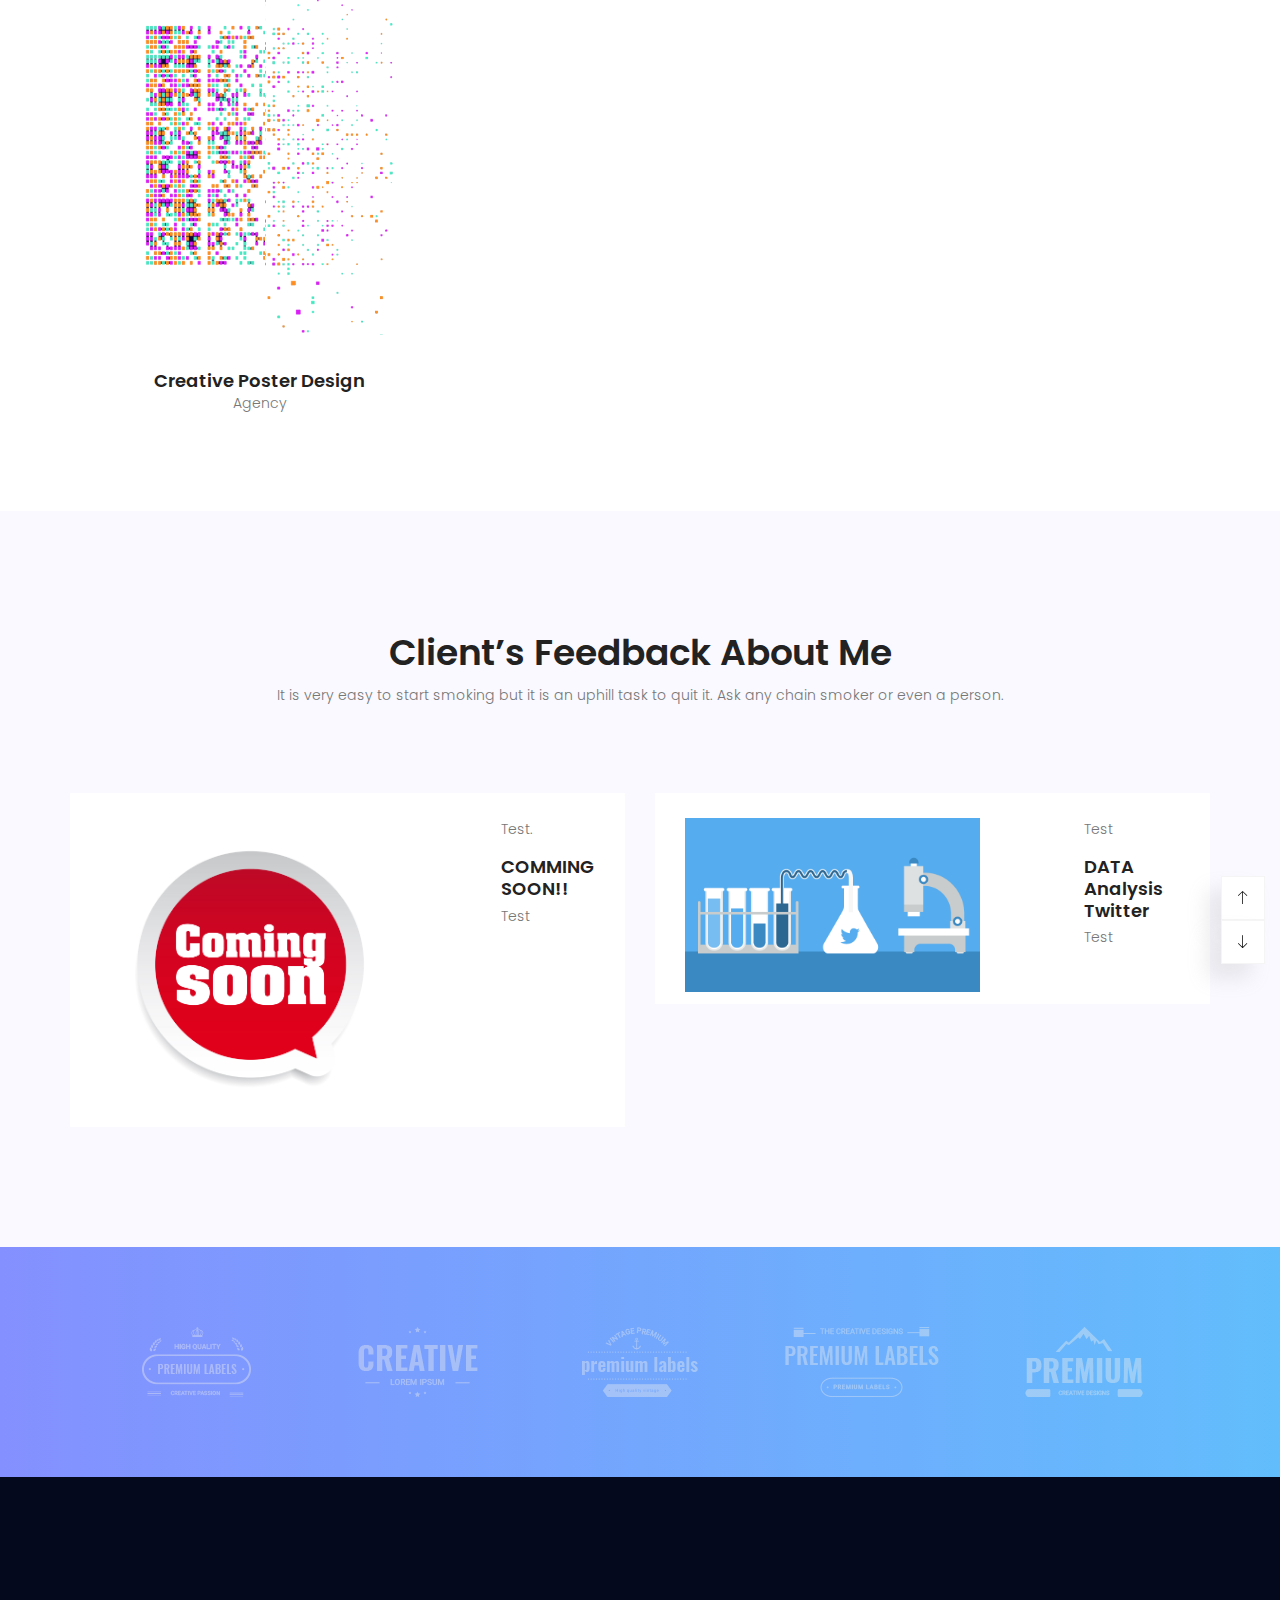
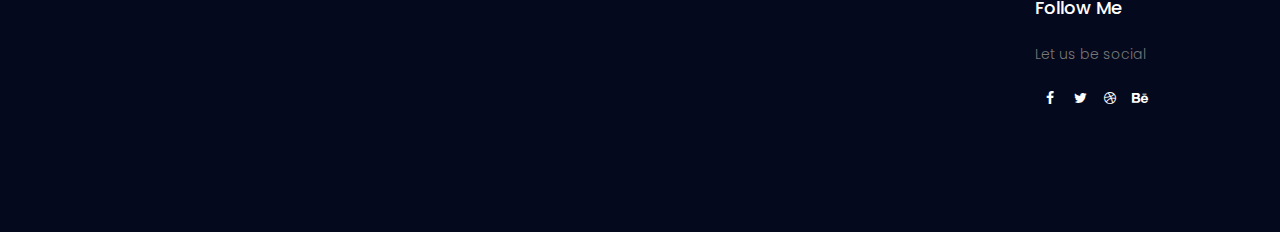
==== commit b5376045: "add" ====
--- a/index.html
+++ b/index.html
@@ -187,29 +187,29 @@
         <div class="container main-menu">
             <div class="row align-items-center justify-content-between d-flex">
                 <div id="logo">
-                    <a href="index.html"><img src="img/JALAL S. ALOWIBDI-logo.png" alt="" title="" width="120px" /></a>
+                    <a href="index.html"><img src="img/p3.png" alt="" title="" width="80px" /></a>
                 </div>
                 <nav id="nav-menu-container">
                     <ul class="nav-menu">
                         <li><a href="index.html">Home</a></li>
-                        <li><a href="about.html">About</a></li>
+                        <li><a href="#about">About</a></li>
                         <li><a href="publications.html">Publications</a></li>
-                        <li><a href="portfolio.html">Portfolio</a></li>
+                        <!--  <li><a href="portfolio.html">Portfolio</a></li>-->
                         <ul>
                             <li><a href="blog-home.html">Blog Home</a></li>
                             <li><a href="blog-single.html">Blog Single</a></li>
                         </ul>
                         </li>
-                        <li class="menu-has-children"><a href="">Pages</a>
-                            <ul>
-                                <li><a href="elements.html">Elements</a></li>
-                                <li class="menu-has-children"><a href="">Level 2 </a>
-                                    <ul>
-                                        <li><a href="#">Item One</a></li>
-                                        <li><a href="#">Item Two</a></li>
-                                    </ul>
-                                </li>
-                            </ul>
+                        <!--   <li class="menu-has-children"><a href="">Pages</a>-->
+                        <ul>
+                            <li><a href="elements.html">Elements</a></li>
+                            <li class="menu-has-children"><a href="">Level 2 </a>
+                                <ul>
+                                    <li><a href="#">Item One</a></li>
+                                    <li><a href="#">Item Two</a></li>
+                                </ul>
+                            </li>
+                        </ul>
                         </li>
                         <li><a href="contact.html">Contact</a></li>
                     </ul>
@@ -255,7 +255,7 @@
     <div class="tab-content" id="pills-tabContent">
         <div class="tab-pane fade show active" id="pills-home" role="tabpanel" aria-labelledby="pills-home-tab">
             <!-- Start home-about Area -->
-            <section class="home-about-area pt-120">
+            <section class="home-about-area pt-120" id="about">
                 <div class="container">
                     <div class="row align-items-center justify-content-between">
                         <div class="col-lg-6 col-md-6 text-center">
@@ -806,7 +806,7 @@
                             </div>
 
                             <div class="col-sm-4 mb-5">
-                                <img class=" img-fluid" src="img/p3.jpg" alt="">
+                                <img class=" img-fluid" src="img/p3.png" alt="">
 
                                 <div class="p-inner">
                                     <h4>Creative Poster Design</h4>
@@ -1466,7 +1466,7 @@
                             <div class="timeline-heading text-center">
                                 <img src="https://cdn.sabq.org/uploads/media-cache/resize_800_relative/uploads/material-file/5b094ed751a773ba26da74f5/5b094ecc1f9b8.jpg" height="150px">
                                 <br><br>
-                                <h4 style="font-family: 'Droid Arabic Kufi', serif !important;">2017 - حتى الآن<br> مدير الخدمات التعليمة</h4><br>
+                                <h4 style="font-family: 'Droid Arabic Kufi', serif !important;">2017 - حتى الآن<br> مشرف إدارة الخدمات التعليمة</h4><br>
                             </div>
                             <div class="timeline-body text-center">
                                 <p style="font-family: 'Droid Arabic Kufi', serif !important;">
@@ -1481,8 +1481,8 @@
                             <div class="timeline-heading text-center">
                                 <img src="https://cdn.sabq.org/uploads/media-cache/resize_800_relative/uploads/material-file/5b094ed751a773ba26da74f5/5b094ecc1f9b8.jpg" height="150px">
                                 <br><br>
-                                <h3 style="font-family: 'Droid Arabic Kufi', serif !important;">2016 - حتى الآن<br> المشرف العام</h3><br>
-                                <h4 style="font-family: 'Droid Arabic Kufi', serif !important;">مركز خدمات الويب والتعلم الإلكتروني</h4>
+                                <h4 style="font-family: 'Droid Arabic Kufi', serif !important;">2016 - حتى الآن<br><br> مشرف على</h4>
+                                <h4 style="font-family: 'Droid Arabic Kufi', serif !important;">مركز خدمات الويب والتعلم الإلكتروني</h4><br>
                             </div>
                             <div class="timeline-body text-center">
                                 <p style="font-family: 'Droid Arabic Kufi', serif !important;">
@@ -1497,7 +1497,9 @@
                             <div class="timeline-heading text-center">
                                 <img src="https://cdn.sabq.org/uploads/media-cache/resize_800_relative/uploads/material-file/5b094ed751a773ba26da74f5/5b094ecc1f9b8.jpg" height="150px">
                                 <br><br>
-                                <h4 style="font-family: 'Droid Arabic Kufi', serif !important;">2015 - 2017<br>رئيس قسم علوم الحاسبات</h4><br>
+                                <h4 style="font-family: 'Droid Arabic Kufi', serif !important;">2015 - 2017<br><br>رئيس قسم </h4>
+                                <h4 style="font-family: 'Droid Arabic Kufi', serif !important;"> علوم الحاسبات</h4><br>
+
                             </div>
                             <div class="timeline-body text-center">
                                 <p style="font-family: 'Droid Arabic Kufi', serif !important;">
@@ -1561,7 +1563,7 @@
                             </div>
                             <div class="timeline-body text-center">
                                 <p style="font-family: 'Droid Arabic Kufi', serif !important;">
-                                    خدمات تقنية وعامة <br> صندوق النقد الدولي<br> واشنطن<br>>الولايات المتحدة الأمريكية
+                                    إدارة التقنية والخدمات العامة <br> صندوق النقد الدولي<br> واشنطن<br>الولايات المتحدة الأمريكية
                                 </p>
                             </div>
                         </div>
@@ -1749,7 +1751,7 @@
                             </div>
 
                             <div class="col-sm-4 mb-5">
-                                <img class=" img-fluid" src="img/p3.jpg" alt="">
+                                <img class=" img-fluid" src="img/p3.png" alt="">
 
                                 <div class="p-inner">
                                     <h4>Creative Poster Design</h4>
@@ -1864,7 +1866,7 @@
                         <div class="row mt-4">
 
                             <div class="col-sm-4 mb-5">
-                                <img class=" img-fluid" src="img/p3.jpg" alt="">
+                                <img class=" img-fluid" src="img/p3.png" alt="">
 
                                 <div class="p-inner">
                                     <h4>Creative Poster Design</h4>
@@ -2067,19 +2069,19 @@
                     <div class="brand-wrap">
                         <div class="row align-items-center active-brand-carusel justify-content-start no-gutters">
                             <div class="col single-brand">
-                                <a href="#"><img class="mx-auto" src="img/l1.png" alt=""></a>
+                                <a href="#"><img class="mx-auto" src="img/11.png" alt=""></a>
                             </div>
                             <div class="col single-brand">
-                                <a href="#"><img class="mx-auto" src="img/l2.png" alt=""></a>
+                                <a href="#"><img class="mx-auto" src="img/12.png" alt=""></a>
                             </div>
                             <div class="col single-brand">
-                                <a href="#"><img class="mx-auto" src="img/l3.png" alt=""></a>
+                                <a href="#"><img class="mx-auto" src="img/13.png" alt=""></a>
                             </div>
                             <div class="col single-brand">
-                                <a href="#"><img class="mx-auto" src="img/l4.png" alt=""></a>
+                                <a href="#"><img class="mx-auto" src="img/14.png" alt=""></a>
                             </div>
                             <div class="col single-brand">
-                                <a href="#"><img class="mx-auto" src="img/l5.png" alt=""></a>
+                                <a href="#"><img class="mx-auto" src="img/15.png" alt=""></a>
                             </div>
                         </div>
                     </div>
